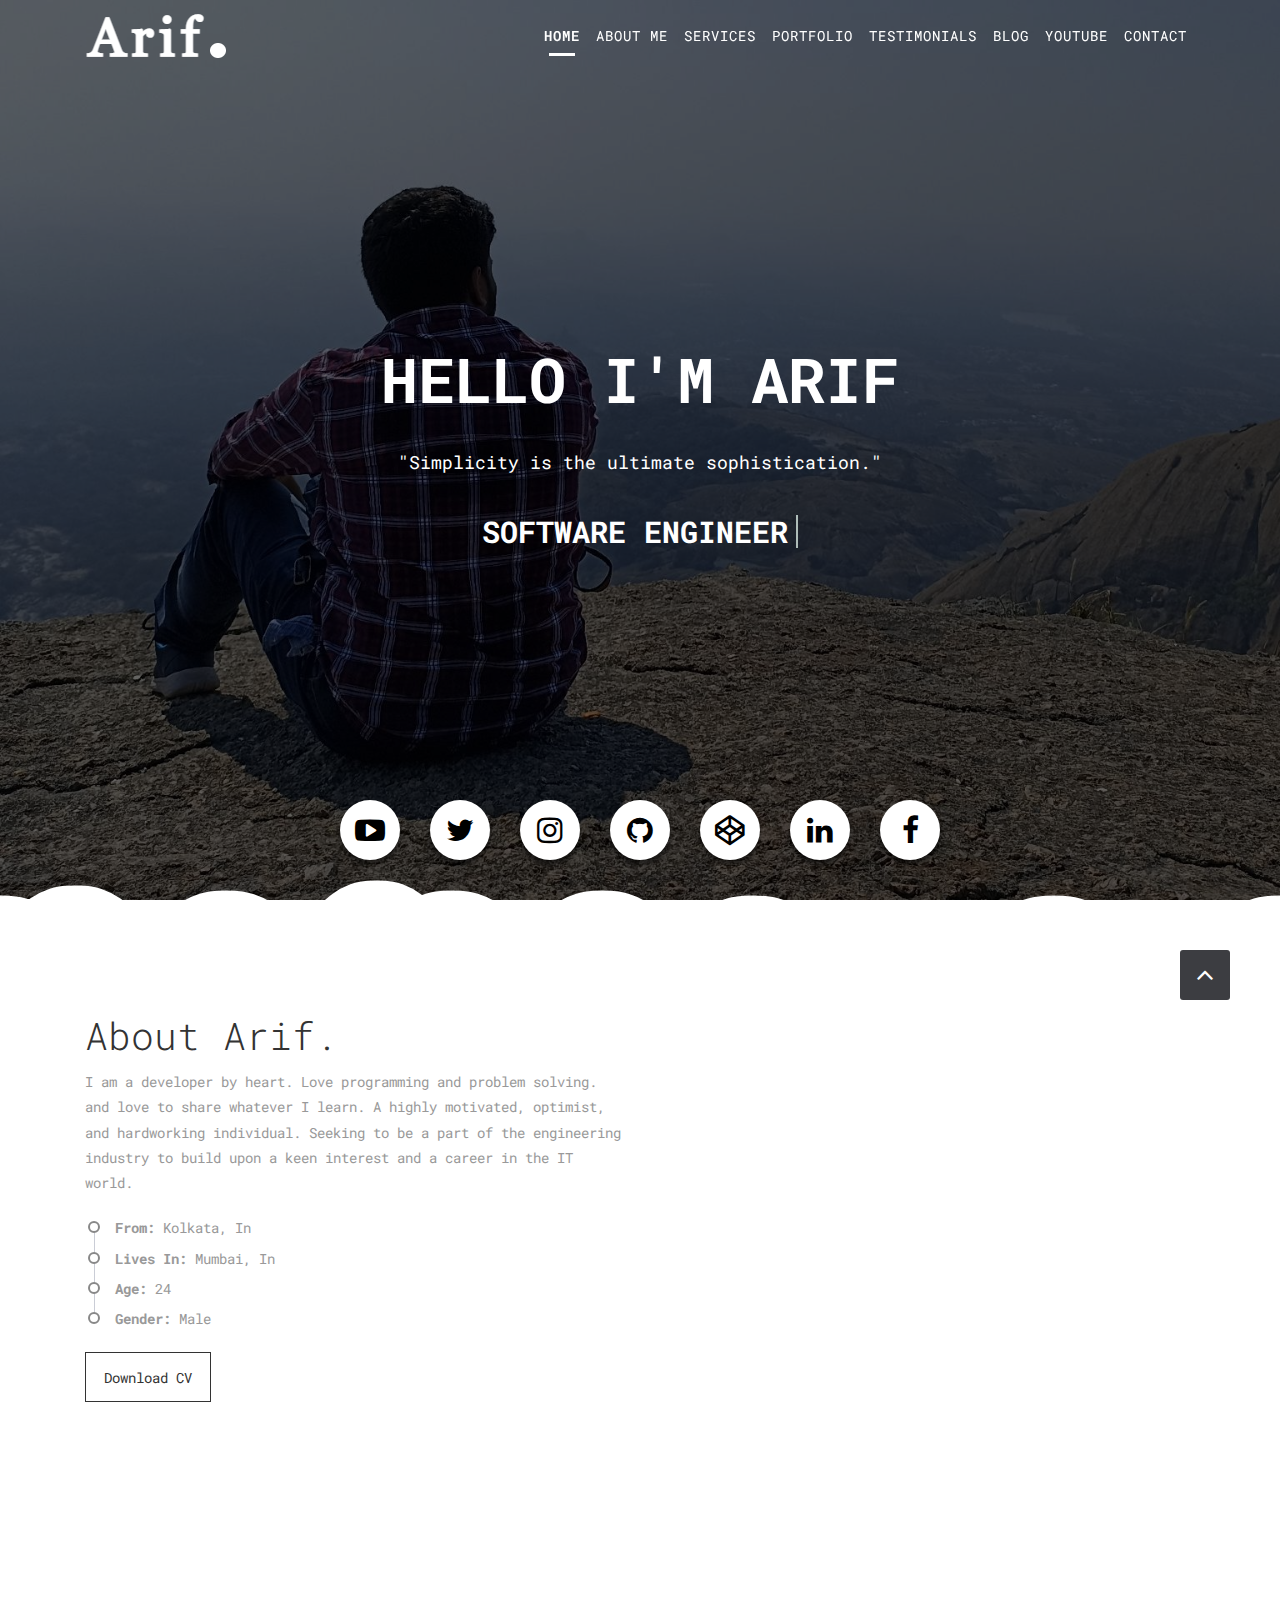
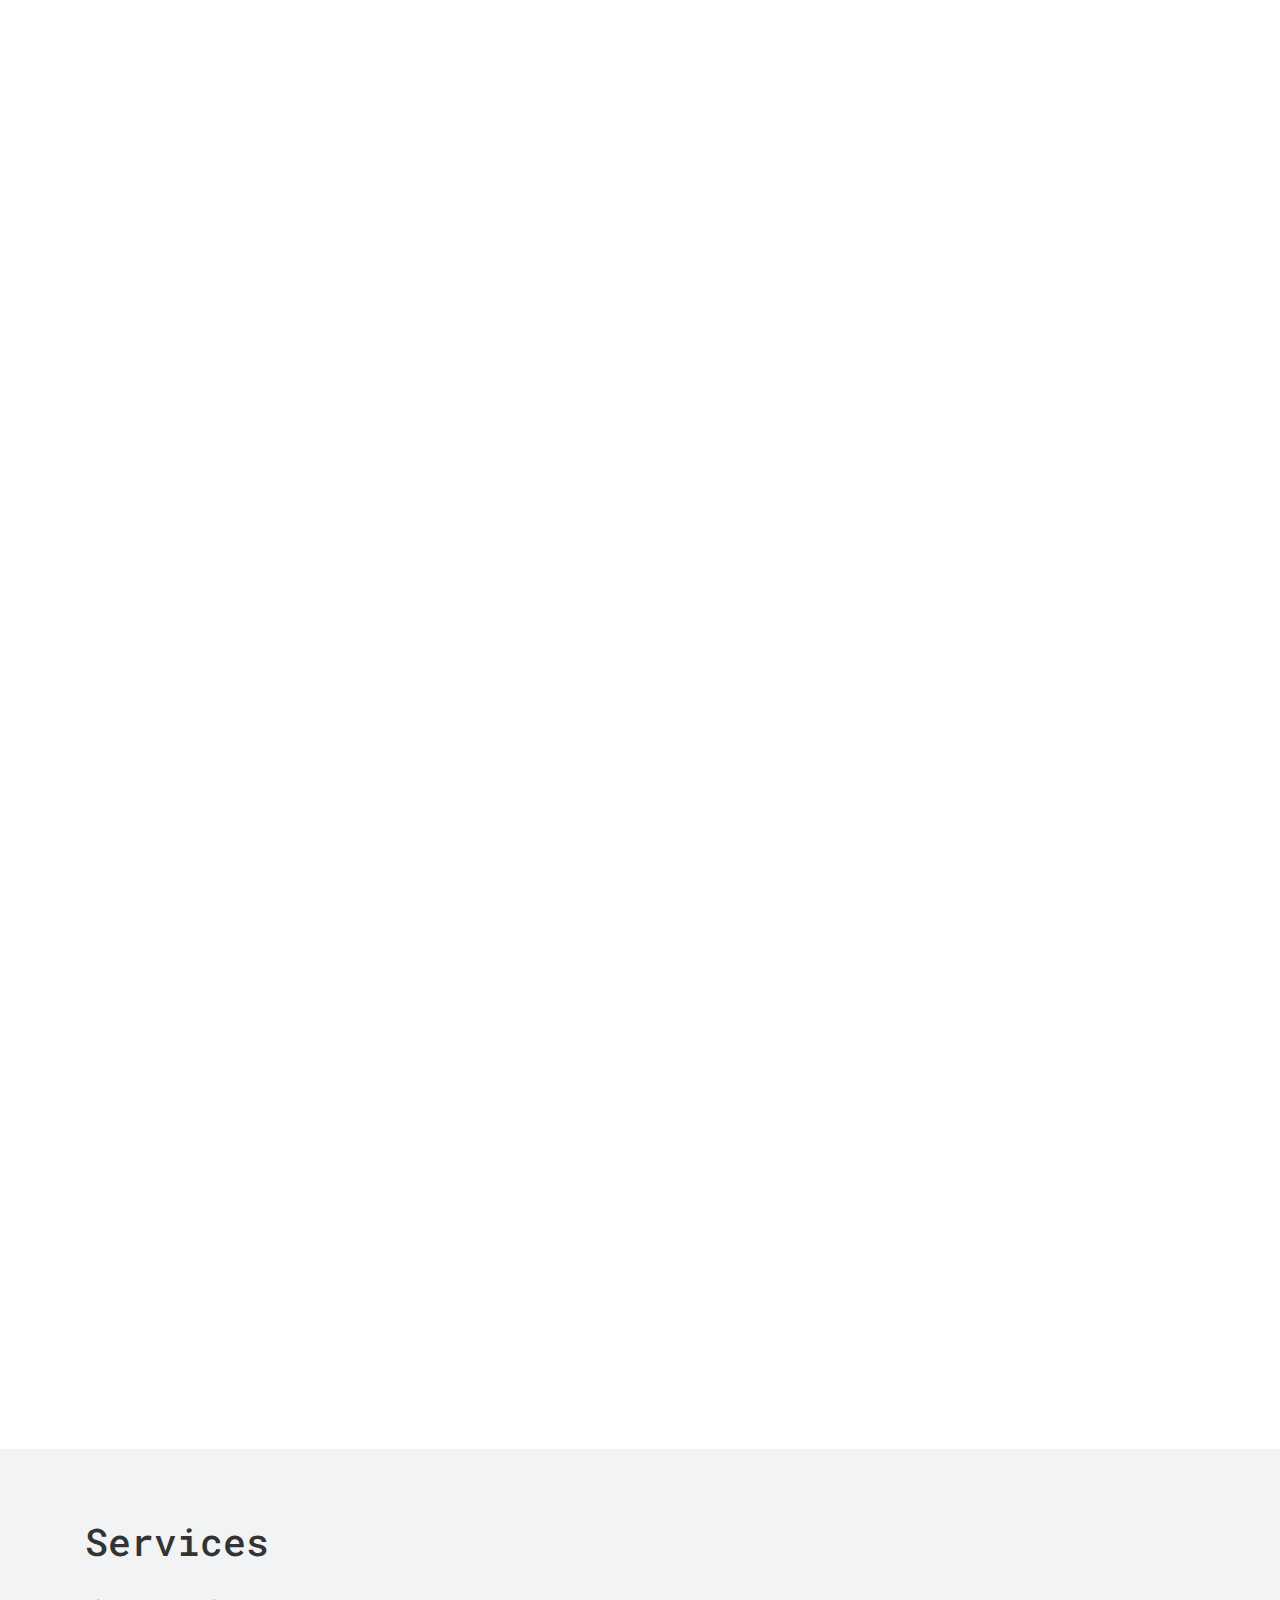
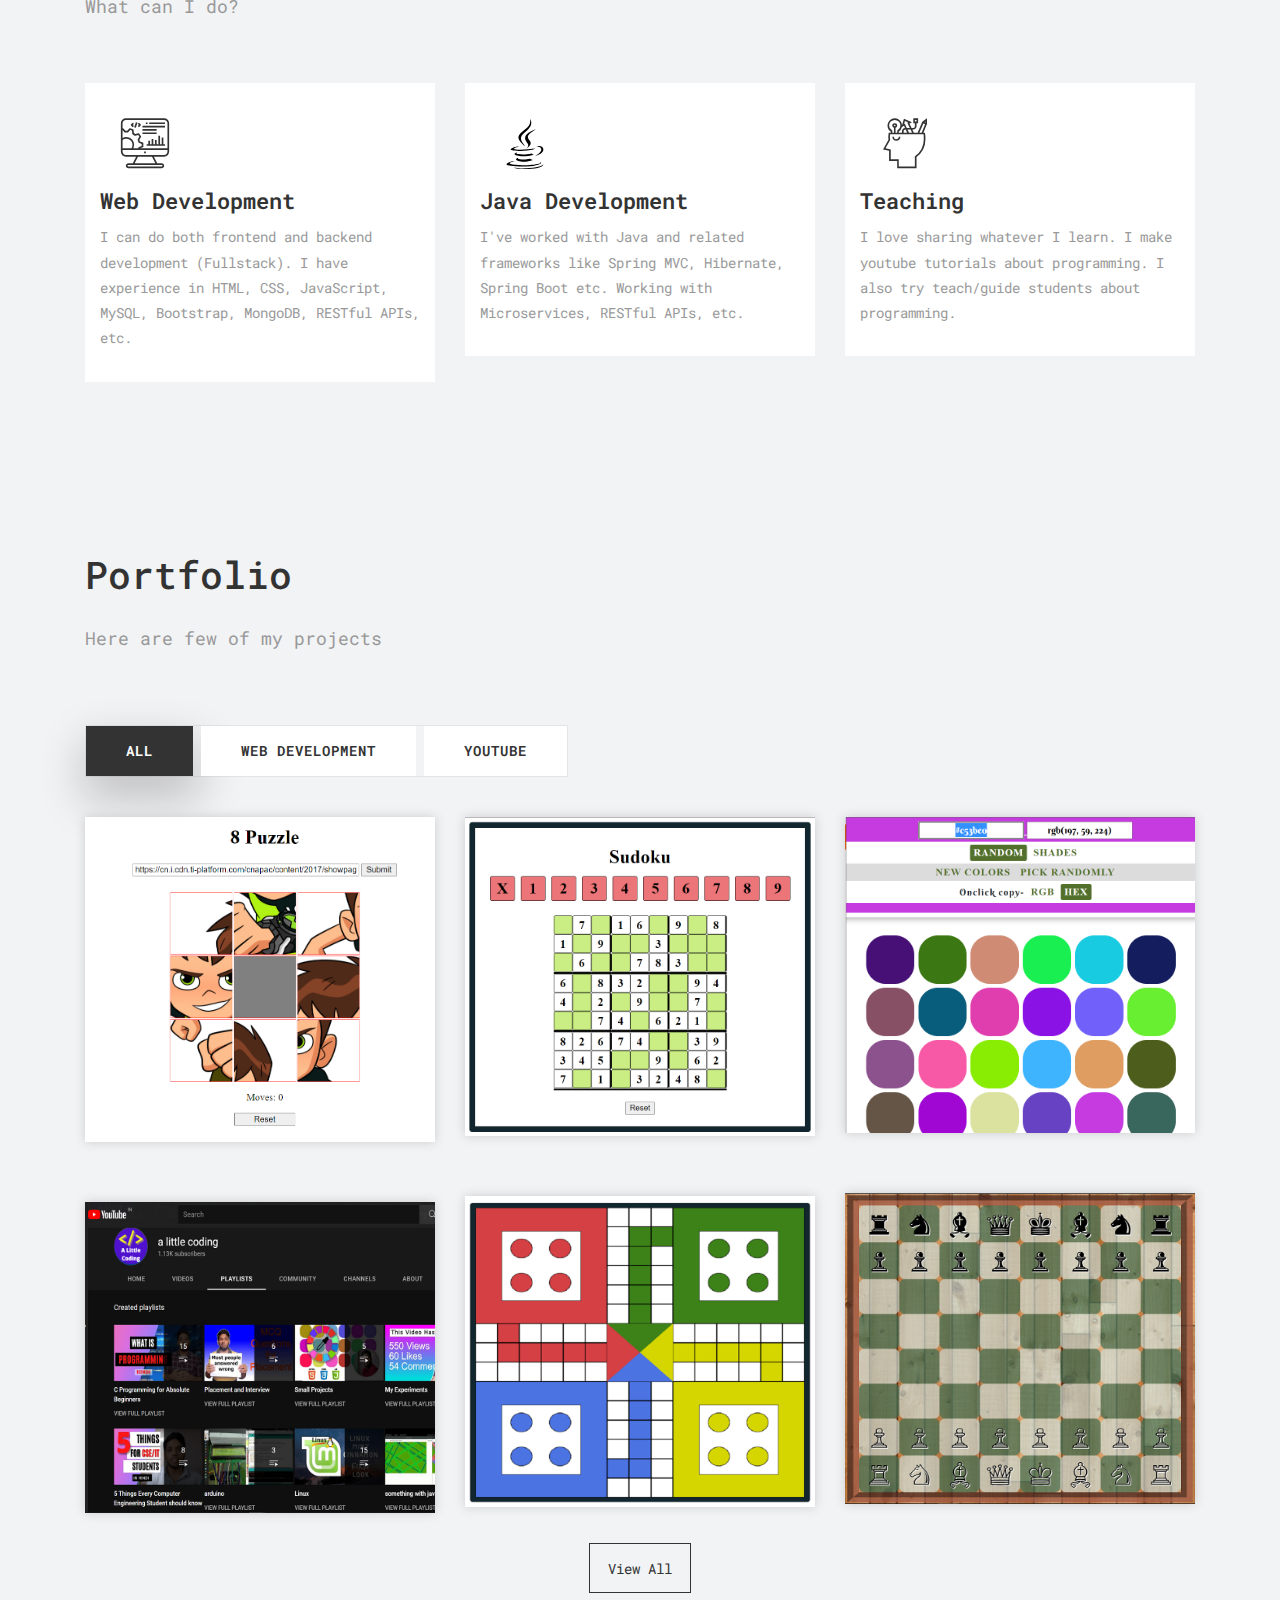
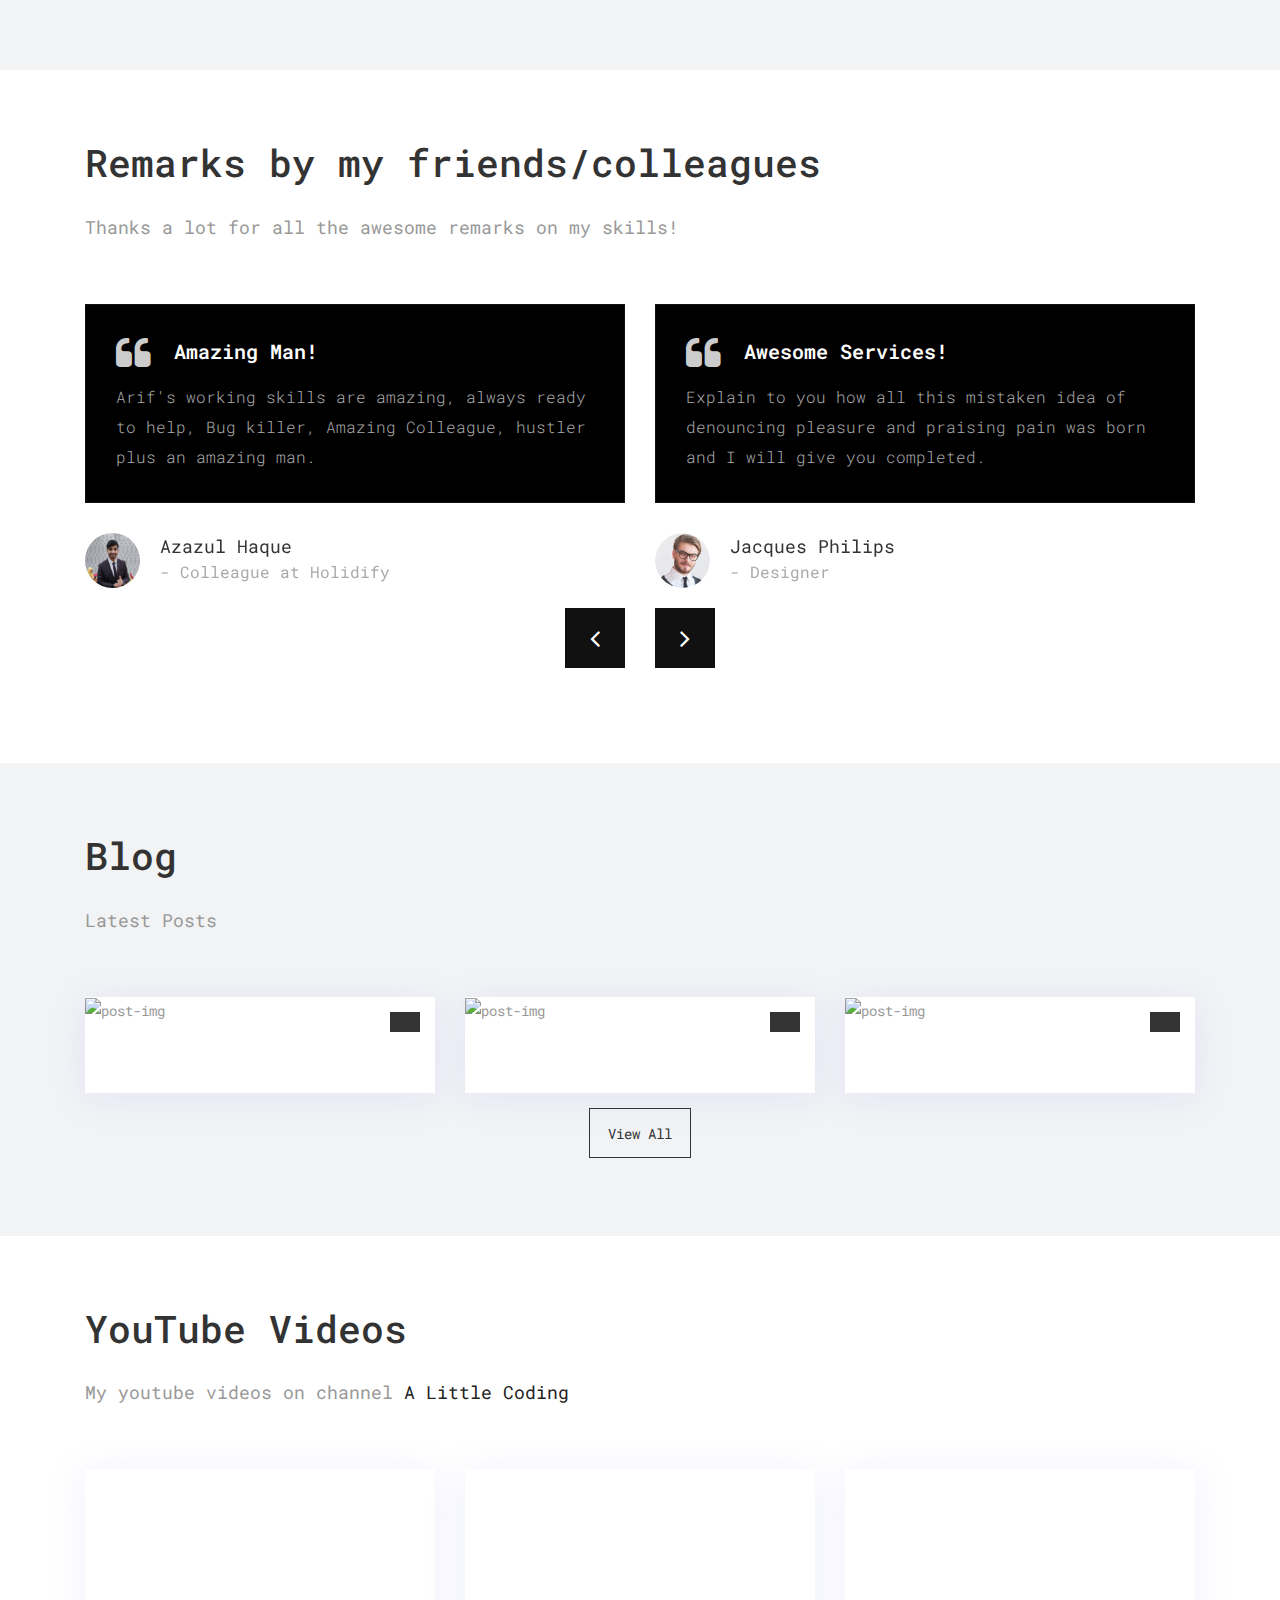
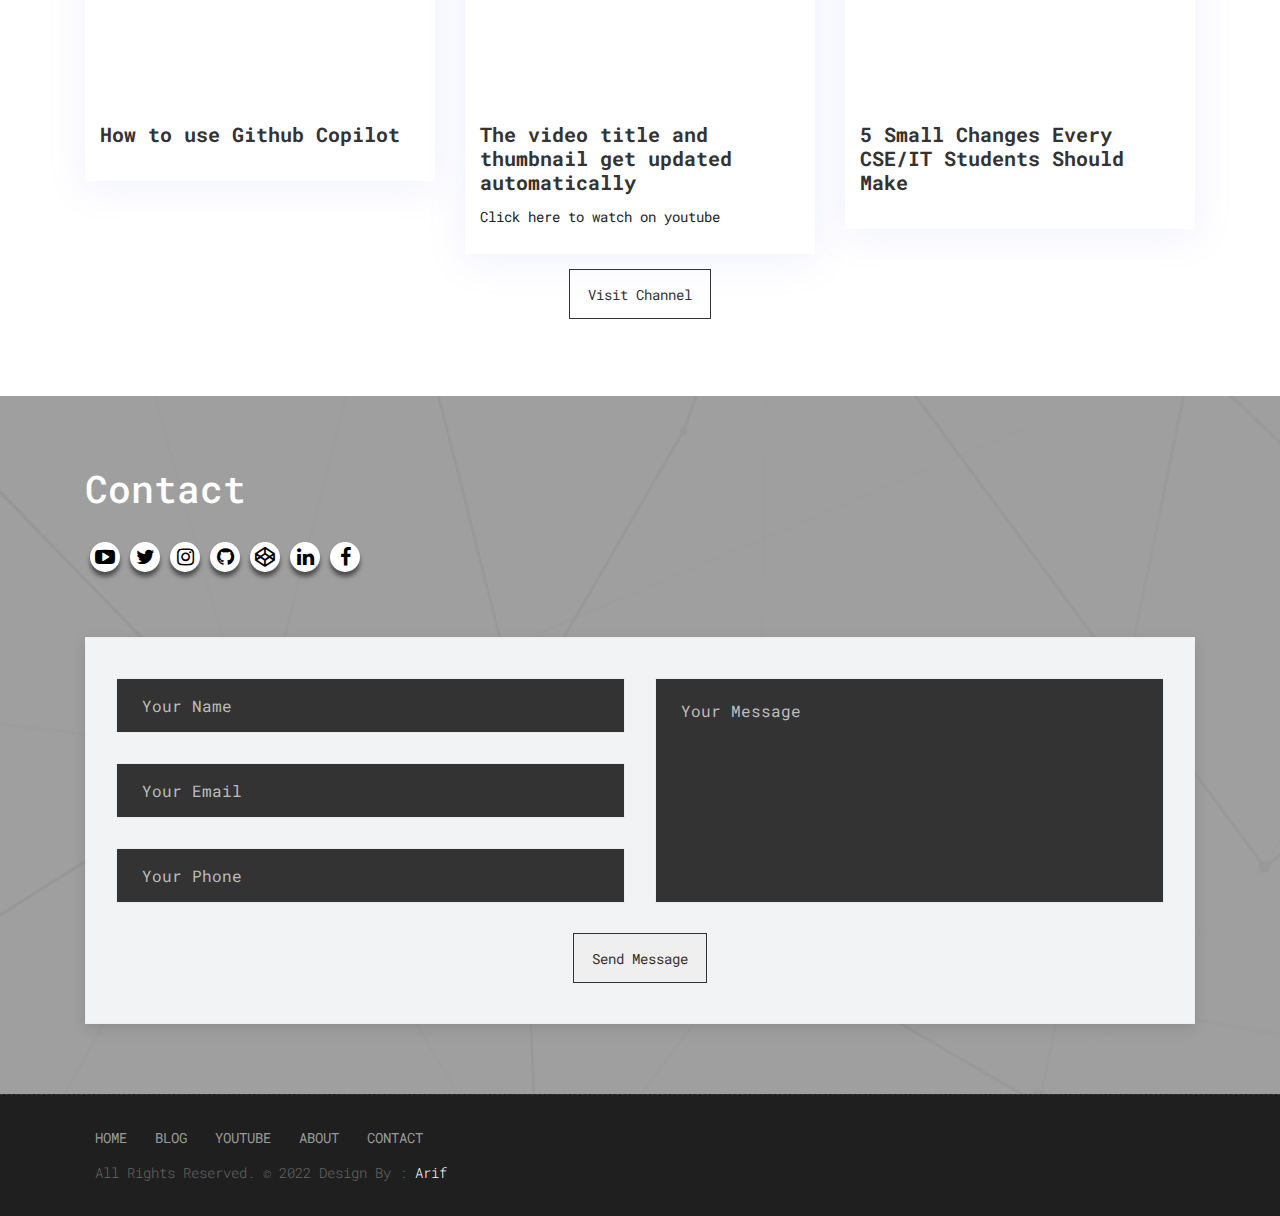
==== index.html @ 4422f4d3 "updated about me text" ====
<!DOCTYPE html>
<html lang="en">

    <!-- Basic -->
    <meta charset="utf-8">
    <meta http-equiv="X-UA-Compatible" content="IE=edge">   
   
    <!-- Mobile Metas -->
    <meta name="viewport" content="width=device-width, minimum-scale=1.0, maximum-scale=1.0, user-scalable=no">
 
     <!-- Site Metas -->
    <title>Arif Khan - Portfolio</title>  
    <meta name="keywords" content="arif_decrypted, alittlecoding, a little Coding, portfolio, alittlecoding portfolio">
    <meta name="description" content="I am Arif Khan, Software Engineer. I love programming and problem solving. This is my portfolio.">
    <meta name="author" content="Arif Khan">
    <meta name="title" content="Arif Khan - Portfolio | alittlecoding">
    <meta property="og:title" content="Arif Khan - Portfolio | alittlecoding">
    <meta property="og:type" content="website">
    <meta property="og:url" content="https://arif.alittlecoding.com/">
    <meta property="og:image" content="https://arif.alittlecoding.com/uploads/banner-01.jpg">
    <meta property="og:description" content="I am Arif Khan, Software Engineer. I love programming and problem solving. This is my portfolio.">

    <!-- Twitter -->
    <meta property="twitter:card" content="summary_large_image">
    <meta property="twitter:url" content="https://arif.alittlecoding.com/">
    <meta property="twitter:title" content="Arif Khan - Portfolio | alittlecoding">
    <meta property="twitter:description" content="I am Arif Khan, Software Engineer. I love programming and problem solving. This is my portfolio.">
    <meta property="twitter:image" content="https://arif.alittlecoding.com/uploads/banner-01.jpg">

    <!-- Site Icons -->
    <link rel="shortcut icon" href="images/favicon.ico" type="image/x-icon" />
    <link rel="apple-touch-icon" href="images/apple-touch-icon.png">

    <!-- Bootstrap CSS -->
    <link rel="stylesheet" href="css/bootstrap.min.css">
    <!-- Site CSS -->
    <link rel="stylesheet" href="style.css">
    <!-- Responsive CSS -->
    <link rel="stylesheet" href="css/responsive.css">
    <!-- Custom CSS -->
    <link rel="stylesheet" href="css/custom.css">
	<script src="js/modernizr.js"></script> <!-- Modernizr -->

    <!--[if lt IE 9]>
      <script src="https://oss.maxcdn.com/libs/html5shiv/3.7.0/html5shiv.js"></script>
      <script src="https://oss.maxcdn.com/libs/respond.js/1.4.2/respond.min.js"></script>
    <![endif]-->

</head>
<body id="page-top" class="politics_version">

    <!-- LOADER -->
    <div id="preloader">
        <div id="main-ld">
			<div id="loader"></div>  
		</div>
    </div><!-- end loader -->
    <!-- END LOADER -->
	
    <!-- Navigation -->
    <nav class="navbar navbar-expand-lg navbar-dark fixed-top" id="mainNav">
      <div class="container">
        <a class="navbar-brand js-scroll-trigger" href="#page-top">
			<img class="img-fluid" src="images/logo.png" alt="" />
		</a>
        <button class="navbar-toggler navbar-toggler-right" type="button" data-toggle="collapse" data-target="#navbarResponsive" aria-controls="navbarResponsive" aria-expanded="false" aria-label="Toggle navigation">
          Menu
          <i class="fa fa-bars"></i>
        </button>
        <div class="collapse navbar-collapse" id="navbarResponsive">
          <ul class="navbar-nav text-uppercase ml-auto">
            <li class="nav-item">
              <a class="nav-link js-scroll-trigger active" href="#home">Home</a>
            </li>
            <li class="nav-item">
              <a class="nav-link js-scroll-trigger" href="#about">About Me</a>
            </li>
            <li class="nav-item">
              <a class="nav-link js-scroll-trigger" href="#services">Services</a>
            </li>
            <li class="nav-item">
              <a class="nav-link js-scroll-trigger" href="#portfolio">Portfolio</a>
            </li>
            <li class="nav-item">
              <a class="nav-link js-scroll-trigger" href="#testimonials">Testimonials</a>
            </li>
			<li class="nav-item">
              <a class="nav-link js-scroll-trigger" href="#blog">Blog</a>
            </li>
            <li class="nav-item">
                <a class="nav-link js-scroll-trigger" href="#youtube">YouTube</a>
              </li>
			<li class="nav-item">
              <a class="nav-link js-scroll-trigger" href="#contact">Contact</a>
            </li>
          </ul>
        </div>
      </div>
    </nav>
	
	<section id="home" class="main-banner parallaxie" style="background: url('uploads/banner-01.jpg')">
		<div class="heading">
			<h1>hello i'm Arif</h1>
			<p>"Simplicity is the ultimate sophistication."</p>
			<h3 class="cd-headline clip is-full-width">
				<!-- <span>Lorem ipsum dolor sit amet </span> -->
				<span class="cd-words-wrapper">
					<b class="is-visible">Software Engineer</b>
					<b>Java Developer</b>
					<b>Web Developer</b>
				</span>
			</h3>
		</div>
	</section>

	<svg id="clouds" class="hidden-xs" xmlns="http://www.w3.org/2000/svg" version="1.1" width="100%" height="100" viewBox="0 0 85 100" preserveAspectRatio="none">
        <path d="M-5 100 Q 0 20 5 100 Z
            M0 100 Q 5 0 10 100
            M5 100 Q 10 30 15 100
            M10 100 Q 15 10 20 100
            M15 100 Q 20 30 25 100
            M20 100 Q 25 -10 30 100
            M25 100 Q 30 10 35 100
            M30 100 Q 35 30 40 100
            M35 100 Q 40 10 45 100
            M40 100 Q 45 50 50 100
            M45 100 Q 50 20 55 100
            M50 100 Q 55 40 60 100
            M55 100 Q 60 60 65 100
            M60 100 Q 65 50 70 100
            M65 100 Q 70 20 75 100
            M70 100 Q 75 45 80 100
            M75 100 Q 80 30 85 100
            M80 100 Q 85 20 90 100
            M85 100 Q 90 50 95 100
            M90 100 Q 95 25 100 100
            M95 100 Q 100 15 105 100 Z">
        </path>
    </svg>

    <div id="about" class="section wb">
        <div class="container">
            <div class="row">
                <div class="col-md-6">
                    <div class="message-box">                        
                        <h2>About Arif.</h2>
                        <p> I am a developer by heart. Love programming and problem solving. and love to share whatever I learn.
                            A highly motivated, optimist, and hardworking individual. 
                            Seeking to be a part of the engineering industry to build upon a keen interest and a career in the IT world.  </p>
                        <ul class="theme-list">
                            <li><b>From:</b> Kolkata, In</li>
                            <li><b>Lives In:</b> Mumbai, In</li>
                            <li><b>Age:</b> 24</li>
                            <li><b>Gender:</b> Male</li>
                        </ul>

                        <a href="cv/Arif-resume.pdf" class="sim-btn btn-hover-new" data-text="Download CV" download target="_blank"><span>Download CV</span></a>
                    </div><!-- end messagebox -->
                </div><!-- end col -->

                <div class="col-md-6">
                    <div class="right-box-pro wow fadeIn">
                        <img src="uploads/about_04.jpg" alt="" class="img-fluid img-rounded">
                    </div><!-- end media -->
                </div><!-- end col -->
            </div><!-- end row -->
        </div><!-- end container -->
    </div><!-- end section -->
    <div class="container py-5">
        <h1 class="fw-normal wow fadeIn" style="visibility: visible; animation-name: fadeIn;">My Skills</h1>
        <div class="row py-3">
            <div class="col-md-6">
                <div class="pr-lg-4">
                    <h4 class="wow fadeInUp" style="visibility: visible; animation-name: fadeInUp;">Coding skills</h4>
                    <div class="progress-wrapper wow fadeInUp" style="visibility: visible; animation-name: fadeInUp;">
                        <span class="caption">Java + Spring</span>
                        <div class="progress">
                            <div class="progress-bar" role="progressbar" style="width: 80%;" aria-valuenow="75"
                                aria-valuemin="0" aria-valuemax="100">80%</div>
                        </div>
                    </div>
                    <div class="progress-wrapper wow fadeInUp" style="visibility: visible; animation-name: fadeInUp;">
                        <span class="caption">JavaScript</span>
                        <div class="progress">
                            <div class="progress-bar" role="progressbar" style="width: 70%;" aria-valuenow="75"
                                aria-valuemin="0" aria-valuemax="100">70%</div>
                        </div>
                    </div>
                    <div class="progress-wrapper wow fadeInUp" style="visibility: visible; animation-name: fadeInUp;">
                        <span class="caption">Phyton</span>
                        <div class="progress">
                            <div class="progress-bar" role="progressbar" style="width: 75%;" aria-valuenow="75"
                                aria-valuemin="0" aria-valuemax="100">75%</div>
                        </div>
                    </div>
                    <div class="progress-wrapper wow fadeInUp" style="visibility: visible; animation-name: fadeInUp;">
                        <span class="caption">HTML + CSS</span>
                        <div class="progress">
                            <div class="progress-bar" role="progressbar" style="width: 90%;" aria-valuenow="75"
                                aria-valuemin="0" aria-valuemax="100">90%</div>
                        </div>
                    </div>
                    <div class="progress-wrapper wow fadeInUp" style="visibility: visible; animation-name: fadeInUp;">
                        <span class="caption">SQL</span>
                        <div class="progress">
                            <div class="progress-bar" role="progressbar" style="width: 65%;" aria-valuenow="75"
                                aria-valuemin="0" aria-valuemax="100">65%</div>
                        </div>
                    </div>
                </div>
            </div>
            <div class="col-md-6">
                <div class="pr-lg-4">
                    <h4 class="wow fadeInUp" style="visibility: visible; animation-name: fadeInUp;">Tools</h4>
                    <div class="progress-wrapper wow fadeInUp" style="visibility: visible; animation-name: fadeInUp;">
                        <span class="caption">Git</span>
                        <div class="progress">
                            <div class="progress-bar" role="progressbar" style="width: 85%;" aria-valuenow="75"
                                aria-valuemin="0" aria-valuemax="100">85%</div>
                        </div>
                    </div>
                    <div class="progress-wrapper wow fadeInUp" style="visibility: visible; animation-name: fadeInUp;">
                        <span class="caption">Postman</span>
                        <div class="progress">
                            <div class="progress-bar" role="progressbar" style="width: 80%;" aria-valuenow="75"
                                aria-valuemin="0" aria-valuemax="100">80%</div>
                        </div>
                    </div>
                    <div class="progress-wrapper wow fadeInUp" style="visibility: visible; animation-name: fadeInUp;">
                        <span class="caption">Docker</span>
                        <div class="progress">
                            <div class="progress-bar" role="progressbar" style="width: 50%;" aria-valuenow="75"
                                aria-valuemin="0" aria-valuemax="100">50%</div>
                        </div>
                    </div>
                </div>
            </div>
        </div>
    </div>
	<div class="container pb-5">
        <div class="row">
            <div class="col-md-6 wow fadeInRight" style="visibility: visible; animation-name: fadeInRight;">
                <h2 class="fw-normal">Experience</h2>
                <ul class="timeline mt-4 pr-md-5">
                    <li>
                        <div class="title">May 2021 - Current</div>
                        <div class="details">
                            <h5>Java Developer</h5>
                            <small class="fg-theme">Xebia (Pune, India) </small>
                            <p>
                                • Working as a Java micro-services Developer
                                <br>
                                • We are building an application from scratch for one of India’s largest banks
                            </p>
                        </div>
                    </li>
                    <li>
                        <div class="title">Oct 2019 – May 2021 </div>
                        <div class="details">
                            <h5>Software Engineer</h5>
                            <small class="fg-theme">Holidify (Bangalore, India)</small>
                            <p> • I was in the team that is responsible for developing Holidify.com and
                                our internal tools like content management system, lead management
                                system, etc <br>
                                • I led the effort to build features that deal with integrating partner APIs
                                and many more <br>
                                • Being a startup, we were continuously improving/developing features in
                                a high pace weekly sprint tracking environment</p>
                        </div>
                    </li>
                    <li>
                        <div class="title">June 2019 – Oct 2019</div>
                        <div class="details">
                            <h5>Analyst (A4)</h5>
                            <small class="fg-theme">Capgemini (Bangalore, India)</small>
                            <p>• Benched!<br>
                               • Used to prepare for job exams and interviews during this time</p>
                        </div>
                    </li>
                </ul>
            </div>
            <div class="col-md-6 wow fadeInRight" data-wow-delay="200ms"
                style="visibility: visible; animation-delay: 200ms; animation-name: fadeInRight;">
                <h2 class="fw-normal">Education</h2>
                <ul class="timeline mt-4 pr-md-5">
                    <li>
                        <div class="title">2015 – 2019</div>
                        <div class="details">
                            <h5>B.Tech in Information Technology</h5>
                            <small class="fg-theme">Narula Institute of Technology</small>
                            <p>CGPA 7.8/10</p>
                        </div>
                    </li>
                    <li>
                        <div class="title">2015</div>
                        <div class="details">
                            <h5>Higher Secondary (10 + 2)</h5>
                            <small class="fg-theme">S.N.K.A High School</small>
                            <p>• Science stream <br>
                               • 78%
                            </p>
                        </div>
                    </li>
                    <li>
                        <div class="title">2013</div>
                        <div class="details">
                            <h5>Secondary (10th standard)</h5>
                            <small class="fg-theme">S.N.K.A High School</small>
                            <p>• 76%</p>
                        </div>
                    </li>
                </ul>
            </div>
        </div>
    </div>
    <div id="services" class="section lb">
        <div class="container">
            <div class="section-title text-left">
                <h3>Services</h3>
                <p>What can I do?</p>
            </div><!-- end title -->

            <div class="row">
				<div class="col-md-4">
                    <div class="services-inner-box">
						<div class="ser-icon">
							<i class="flaticon-seo"></i>
						</div>
						<h2>Web Development</h2>
						<p>
                            I can do both frontend and backend development (Fullstack). 
                            I have experience in HTML, CSS, JavaScript, MySQL, Bootstrap, MongoDB, RESTful APIs, etc. 
                        </p>
					</div>
                </div><!-- end col -->
                
				<div class="col-md-4">
                    <div class="services-inner-box">
						<div class="ser-icon">
							<img src="fonts/java-logo.svg" alt="java logo" class="java-logo">
						</div>
						<h2>Java Development</h2>
						<p>
                            I've worked with Java and related frameworks like Spring MVC, Hibernate, Spring Boot etc.
                            Working with Microservices, RESTful APIs, etc.
                        </p>
					</div>
                </div><!-- end col -->
                <div class="col-md-4">
                    <div class="services-inner-box">
                        <div class="ser-icon">
                            <i class="flaticon-idea-1"></i>
                        </div>
                        <h2>Teaching</h2>
                        <p>I love sharing whatever I learn.
                            I make youtube tutorials about programming.
                            I also try teach/guide students about programming.
                        </p>
                    </div>
                </div><!-- end col -->
				<!-- <div class="col-md-4">
                    <div class="services-inner-box">
						<div class="ser-icon">
							<i class="flaticon-discuss-issue"></i>
						</div>
						<h2>Support</h2>
						<p>Lorem ipsum dolor sit amet, consectetur adipiscing elit, sed do eiusmod tempor incididunt ut labore et dolore magna aliqua.</p>
					</div>
                </div>
                <div class="col-md-4">
                    <div class="services-inner-box">
						<div class="ser-icon">
							<i class="flaticon-development"></i>
						</div>
						<h2>Responsive Design</h2>
						<p>Lorem ipsum dolor sit amet, consectetur adipiscing elit, sed do eiusmod tempor incididunt ut labore et dolore magna aliqua.</p>
					</div>
                </div>
				<div class="col-md-4">
                    <div class="services-inner-box">
						<div class="ser-icon">
							<i class="flaticon-idea"></i>
						</div>
						<h2>Web Idea</h2>
						<p>Lorem ipsum dolor sit amet, consectetur adipiscing elit, sed do eiusmod tempor incididunt ut labore et dolore magna aliqua.</p>
					</div>
                </div> -->
            </div><!-- end row -->
        </div><!-- end container -->
    </div><!-- end section -->
	
	<div id="portfolio" class="section lb">
		<div class="container">
			<div class="section-title text-left">
                <h3>Portfolio</h3>
                <p>Here are few of my projects</p>
            </div><!-- end title -->
			
			<div class="gallery-menu row">
				<div class="col-md-12">
					<div class="button-group filter-button-group text-left">
						<button class="active" data-filter="*">All</button>
						<button data-filter=".gal_a">Web Development</button>
						<button data-filter=".gal_b">Youtube</button>
						<!-- <button data-filter=".gal_c">Graphic Design</button> -->
					</div>
				</div>
			</div>
			
			<div class="gallery-list row">
				<div class="col-md-4 col-sm-6 gallery-grid gal_a">
					<div class="gallery-single fix">
						<img src="uploads/8-puzzle.png" class="img-fluid" alt="Image">
						<div class="img-overlay">
							<a href="uploads/8-puzzle.png" data-rel="prettyPhoto[gal]" class="hoverbutton global-radius"><i class="fa fa-picture-o"></i></a>
							<a href="https://project.alittlecoding.com/8-puzzle-game/src/index.html" class="hoverbutton global-radius" style="top:70%;" target="_blank"><i class="fa fa-eye"></i></a>
						</div>
					</div>
				</div>
				
				<div class="col-md-4 col-sm-6 gallery-grid gal_a">
					<div class="gallery-single fix">
						<img src="uploads/sudoku.png" class="img-fluid" alt="Image">
						<div class="img-overlay">
							<a href="uploads/sudoku.png" data-rel="prettyPhoto[gal]" class="hoverbutton global-radius"><i class="fa fa-picture-o"></i></a>
							<a href="https://project.alittlecoding.com/sudoku/index.html" class="hoverbutton global-radius" style="top:70%;" target="_blank"><i class="fa fa-eye"></i></a>
                        </div>
					</div>
				</div>
				
				<div class="col-md-4 col-sm-6 gallery-grid gal_a">
					<div class="gallery-single fix">
						<img src="uploads/color-picker.png" class="img-fluid" alt="Image">
						<div class="img-overlay">
							<a href="uploads/color-picker.png" data-rel="prettyPhoto[gal]" class="hoverbutton global-radius"><i class="fa fa-picture-o"></i></a>
							<a href="https://project.alittlecoding.com/color-picker/colorPicker.html" class="hoverbutton global-radius" style="top:70%;" target="_blank"><i class="fa fa-eye"></i></a>
						</div>
					</div>
				</div>
				
				<div class="col-md-4 col-sm-6 gallery-grid gal_a">
					<div class="gallery-single fix">
						<img src="uploads/chess.png" class="img-fluid" alt="Image">
						<div class="img-overlay">
							<a href="uploads/chess.png" data-rel="prettyPhoto[gal]" class="hoverbutton global-radius"><i class="fa fa-picture-o"></i></a>
							<a href="https://project.alittlecoding.com/chessBoard/index.html" class="hoverbutton global-radius" style="top:70%;" target="_blank"><i class="fa fa-eye"></i></a>
						</div>
					</div>
				</div>
				
				<div class="col-md-4 col-sm-6 gallery-grid gal_a">
					<div class="gallery-single fix">
						<img src="uploads/ludo.png" class="img-fluid" alt="Image">
						<div class="img-overlay">
							<a href="uploads/ludo.png" data-rel="prettyPhoto[gal]" class="hoverbutton global-radius"><i class="fa fa-picture-o"></i></a>
							<a href="https://codepen.io/google987/full/bGrwNMV" class="hoverbutton global-radius" style="top:70%;" target="_blank"><i class="fa fa-eye"></i></a>
						</div>
					</div>
				</div>
				
				<div class="col-md-4 col-sm-6 gallery-grid gal_b">
					<div class="gallery-single fix">
						<img src="uploads/youtube.png" class="img-fluid" alt="Image">
						<div class="img-overlay">
							<a href="uploads/youtube.png" data-rel="prettyPhoto[gal]" class="hoverbutton global-radius"><i class="fa fa-picture-o"></i></a>
							<a href="https://www.youtube.com/alittlecoding" class="hoverbutton global-radius" style="top:70%;" target="_blank"><i class="fa fa-eye"></i></a>
						</div>
					</div>
				</div>
			</div>
            <div style="text-align:center">
                <a href="https://project.alittlecoding.com/" class="sim-btn btn-hover-new" data-text="View All" target="_blank"><span>View All</span></a>
            </div>
			</div>
		</div>
	</div>
	
	 <div id="testimonials" class="section wb">
        <div class="container">
            <div class="section-title text-left">
                <h3>Remarks by my friends/colleagues</h3>
                <p>Thanks a lot for all the awesome remarks on my skills! </p>
            </div><!-- end title -->

            <div class="row">
                <div class="col-md-12 col-sm-12">
                    <div class="testi-carousel owl-carousel owl-theme">
                        <div class="testimonial clearfix">
                            <div class="desc">
                                <h3><i class="fa fa-quote-left"></i> Amazing Man!</h3>
                                <p class="lead">Arif's working skills are amazing, always ready to help, Bug killer, Amazing Colleague, hustler plus an amazing man.</p>
                            </div>
                            <div class="testi-meta">
                                <a href="https://www.linkedin.com/in/azazul-haque-5b29a8137/" target="blank">
                                    <img src="uploads/azaz.png" alt="" class="img-fluid alignleft">
                                    <h4>Azazul Haque <small>- Colleague at Holidify</small></h4>
                                </a>
                            </div>
                            <!-- end testi-meta -->
                        </div>
                        <!-- end testimonial -->

                        <div class="testimonial clearfix">
                            <div class="desc">
                                <h3><i class="fa fa-quote-left"></i> Awesome Services!</h3>
                                <p class="lead">Explain to you how all this mistaken idea of denouncing pleasure and praising pain was born and I will give you completed.</p>
                            </div>
                            <div class="testi-meta">
                                <img src="uploads/testi_02.png" alt="" class="img-fluid alignleft">
                                <h4>Jacques Philips <small>- Designer</small></h4>
                            </div>
                            <!-- end testi-meta -->
                        </div>
                        <!-- end testimonial -->

                        <div class="testimonial clearfix">
                            <div class="desc">
                                <h3><i class="fa fa-quote-left"></i> Great & Talented Team!</h3>
                                <p class="lead">The master-builder of human happines no one rejects, dislikes avoids pleasure itself, because it is very pursue pleasure. </p>
                            </div>
                            <div class="testi-meta">
                                <img src="uploads/testi_03.png" alt="" class="img-fluid alignleft">
                                <h4>Venanda Mercy <small>- Newyork City</small></h4>
                            </div>
                            <!-- end testi-meta -->
                        </div>
                        <!-- end testimonial -->
                        <div class="testimonial clearfix">
                            <div class="desc">
                                <h3><i class="fa fa-quote-left"></i> Wonderful Support!</h3>
                                <p class="lead">They have got my project on time with the competition with a sed highly skilled, and experienced & professional team.</p>
                            </div>
                            <div class="testi-meta">
                                <img src="uploads/testi_02.png" alt="" class="img-fluid alignleft">
                                <h4>James Fernando <small>- Manager of Racer</small></h4>
                            </div>
                            <!-- end testi-meta -->
                        </div>
                        <!-- end testimonial -->

                        <div class="testimonial clearfix">
                            <div class="desc">
                                <h3><i class="fa fa-quote-left"></i> Awesome Services!</h3>
                                <p class="lead">Explain to you how all this mistaken idea of denouncing pleasure and praising pain was born and I will give you completed.</p>
                            </div>
                            <div class="testi-meta">
                                <img src="uploads/testi_02.png" alt="" class="img-fluid alignleft">
                                <h4>Jacques Philips <small>- Designer</small></h4>
                            </div>
                            <!-- end testi-meta -->
                        </div>
                        <!-- end testimonial -->

                        <div class="testimonial clearfix">
                            <div class="desc">
                                <h3><i class="fa fa-quote-left"></i> Great & Talented Team!</h3>
                                <p class="lead">The master-builder of human happines no one rejects, dislikes avoids pleasure itself, because it is very pursue pleasure. </p>
                            </div>
                            <div class="testi-meta">
                                <img src="uploads/testi_03.png" alt="" class="img-fluid alignleft">
                                <h4>Venanda Mercy <small>- Newyork City</small></h4>
                            </div>
                            <!-- end testi-meta -->
                        </div><!-- end testimonial -->
                    </div><!-- end carousel -->
                </div><!-- end col -->
            </div><!-- end row -->
        </div><!-- end container -->
    </div><!-- end section -->
	
	<div id="blog" class="section lb">
		<div class="container">
			<div class="section-title text-left">
                <h3>Blog</h3>
                <p>Latest Posts</p>
            </div>
			<!-- blogs get updated through js (api) -->
			<div class="row">
				<div class="col-md-4 col-sm-6 col-lg-4">
					<div class="post-box">
						<div class="post-thumb">
							<img src="" class="img-fluid" alt="post-img" />
							<div class="date">
							</div>
						</div>
						<div class="post-info">
							<h4></h4>
							<ul></ul>
							<p></p>
						</div>
					</div>
				</div>
				<div class="col-md-4 col-sm-6 col-lg-4">
					<div class="post-box">
						<div class="post-thumb">
							<img src="" class="img-fluid" alt="post-img" />
							<div class="date">
							</div>
						</div>
						<div class="post-info">
							<h4></h4>
							<ul></ul>
							<p></p>
						</div>
					</div>
				</div>
				<div class="col-md-4 col-sm-6 col-lg-4">
					<div class="post-box">
						<div class="post-thumb">
							<img src="" class="img-fluid" alt="post-img" />
							<div class="date">
							</div>
						</div>
						<div class="post-info">
							<h4></h4>
							<ul></ul>
							<p></p>
						</div>
					</div>
				</div>
			</div>
			<div style="text-align:center; padding-top: 15px">
                <a href="https://alittlecoding.com/" class="sim-btn btn-hover-new" data-text="View All" target="_blank"><span>View All</span></a>
            </div>
		</div>
	</div>

    <div id="youtube" class="section wb">
		<div class="container">
			<div class="section-title text-left">
                <h3>YouTube Videos</h3>
                <p>My youtube videos on channel <a href="http://www.youtube.com/alittlecoding" target="_blank">A Little Coding</a></p>
            </div><!-- end title -->
			
			<div class="row">
				<div class="col-md-4 col-sm-6 col-lg-4">
					<div class="post-box">
						<div class="video-thumb">
                            <iframe id="video1" src="" title="YouTube video player" frameborder="0" allow="accelerometer; autoplay; clipboard-write; encrypted-media; gyroscope; picture-in-picture" allowfullscreen style="width: 100%; height: 220px;"></iframe>
						</div>
						<div class="post-info">
							<h4>How to use Github Copilot</h4>
						</div>
					</div>
				</div>
				<div class="col-md-4 col-sm-6 col-lg-4">
                    <div class="post-box">
						<div class="video-thumb">
                            <iframe id="video2" src="" title="YouTube video player" frameborder="0" allow="accelerometer; autoplay; clipboard-write; encrypted-media; gyroscope; picture-in-picture" allowfullscreen style="width: 100%; height: 220px;"></iframe>
						</div>
						<div class="post-info">
							<h4>The video title and thumbnail get updated automatically</h4>
                            <a href="https://www.youtube.com/embed/7frtQFIytY4" target="_blank">Click here to watch on youtube</a>
						</div>
					</div>
				</div>
				<div class="col-md-4 col-sm-6 col-lg-4">
                    <div class="post-box">
						<div class="video-thumb">
                            <iframe id="video3" src="" title="YouTube video player" frameborder="0" allow="accelerometer; autoplay; clipboard-write; encrypted-media; gyroscope; picture-in-picture" allowfullscreen style="width: 100%; height: 220px;"></iframe>
						</div>
						<div class="post-info">
							<h4>5 Small Changes Every CSE/IT Students Should Make</h4>
						</div>
					</div>
				</div>
			</div>
			<div style="text-align:center; padding-top: 15px">
                <a href="https://youtube.com/alittlecoding/" class="sim-btn btn-hover-new" data-text="Visit Channel" target="_blank"><span>Visit Channel</span></a>
            </div>
		</div>
	</div>

    <div id="contact" class="section db">
        <div class="container">
            <div class="section-title text-left">
                <h3>Contact</h3>
                <p></p>
                <div class="social-menu social-menu-2">
                    <ul>
                        <li><a href="https://www.youtube.com/alittlecoding/" target="blank"><i class="fa fa-youtube-play" aria-hidden="true"></i></a>
                        </li>
                        <li><a href="https://www.twitter.com/arif_decrypted/" target="blank"><i class="fa fa-twitter" aria-hidden="true"></i></a></li>
                        <li><a href="https://www.instagram.com/arif_decrypted/" target="blank"><i class="fa fa-instagram" aria-hidden="true"></i></a>
                        </li>
                        <li><a href="https://github.com/Google987/" target="blank"><i class="fa fa-github" aria-hidden="true"></i></a></li>
                        <li><a href="https://www.codepen.io/google987/" target="blank"><i class="fa fa-codepen" aria-hidden="true"></i></a></li>
                        <li><a href="https://www.linkedin.com/in/arif-khan-7410/" target="blank"><i class="fa fa-linkedin" aria-hidden="true"></i></a></li>
                        <li><a href="https://www.facebook.com/alittlecoding/" target="blank"><i class="fa fa-facebook" aria-hidden="true"></i></a>
                        </li>
                    </ul>
                </div>
            </div><!-- end title -->

            <div class="row">
                <div class="col-md-12">
                    <div class="contact_form">
                        <div id="message"></div>
                        <form id="contactForm" name="sentMessage" novalidate="novalidate">
							<div class="row">
								<div class="col-md-6">
									<div class="form-group">
										<input class="form-control" id="name" type="text" placeholder="Your Name" required="required" data-validation-required-message="Please enter your name.">
										<p class="help-block text-danger"></p>
									</div>
									<div class="form-group">
										<input class="form-control" id="email" type="email" placeholder="Your Email" required="required" data-validation-required-message="Please enter your email address.">
										<p class="help-block text-danger"></p>
									</div>
									<div class="form-group">
										<input class="form-control" id="phone" type="tel" placeholder="Your Phone" required="required" data-validation-required-message="Please enter your phone number.">
										<p class="help-block text-danger"></p>
									</div>
								</div>
								<div class="col-md-6">
									<div class="form-group">
										<textarea class="form-control" id="message" placeholder="Your Message" required="required" data-validation-required-message="Please enter a message."></textarea>
										<p class="help-block text-danger"></p>
									</div>
								</div>
								<div class="clearfix"></div>
								<div class="col-lg-12 text-center">
									<div id="success"></div>
									<button id="sendMessageButton" class="sim-btn btn-hover-new" data-text="Send Message" type="submit">Send Message</button>
								</div>
							</div>
						</form>
                    </div>
                </div><!-- end col -->
            </div><!-- end row -->
        </div><!-- end container -->
    </div><!-- end section -->

    <div class="copyrights">
        <div class="container">
            <div class="footer-distributed">
                <div class="footer-left">
                    <p class="footer-links">
                        <a href="#">Home</a>
                        <a href="#blog">Blog</a>
                        <a href="#youtube">YouTube</a>
                        <a href="#about">About</a>
                        <!-- <a href="#">Faq</a> -->
                        <a href="#contact">Contact</a>
                    </p>
                    <p class="footer-company-name">All Rights Reserved. &copy; 2022 Design By : <a href="https://twitter.com/arif_decrypted" target="_blank">Arif</a> </p>
					<!-- <a href="https://html.design/">html design</a></p> -->
                </div>
            </div>
        </div><!-- end container -->
    </div><!-- end copyrights -->

    <a href="#" id="scroll-to-top" class="dmtop global-radius"><i class="fa fa-angle-up"></i></a>
    <div class="social-menu">
        <ul>
            <li><a href="https://www.youtube.com/alittlecoding/" target="blank"><i class="fa fa-youtube-play" aria-hidden="true"></i></a>
            </li>
            <li><a href="https://www.twitter.com/arif_decrypted/" target="blank"><i class="fa fa-twitter" aria-hidden="true"></i></a></li>
            <li><a href="https://www.instagram.com/arif_decrypted/" target="blank"><i class="fa fa-instagram" aria-hidden="true"></i></a>
            </li>
            <li><a href="https://github.com/Google987/" target="blank"><i class="fa fa-github" aria-hidden="true"></i></a></li>
            <li><a href="https://www.codepen.io/google987/" target="blank"><i class="fa fa-codepen" aria-hidden="true"></i></a></li>
            <li><a href="https://www.linkedin.com/in/arif-khan-7410/" target="blank"><i class="fa fa-linkedin" aria-hidden="true"></i></a></li>
            <li><a href="https://www.facebook.com/alittlecoding/" target="blank"><i class="fa fa-facebook" aria-hidden="true"></i></a>
            </li>
        </ul>
    </div>

    <!-- ALL JS FILES -->
    <script src="js/all.js"></script>
	<!-- Camera Slider -->
	<!-- <script src="js/jquery.mobile.customized.min.js"></script> -->
	<script src="js/jquery.easing.1.3.js"></script> 
	<script src="js/parallaxie.js"></script>
	<script src="js/headline.js"></script>
	<!-- Contact form JavaScript -->
    <script src="js/jqBootstrapValidation.js"></script>
    <script src="js/contact_me.js"></script>
    <!-- ALL PLUGINS -->
    <script src="js/custom.js"></script>
    <script src="js/jquery.vide.js"></script>
    <script src="js/hashnode.js"></script>

</body>
</html>
---- style.css ----
/*------------------------------------------------------------------
    Version: 1.0
-------------------------------------------------------------------*/

/*------------------------------------------------------------------
    IMPORT FONTS
-------------------------------------------------------------------*/

@import url('https://fonts.googleapis.com/css?family=Roboto+Mono:300,400,500,700');

/*------------------------------------------------------------------
    IMPORT FILES
-------------------------------------------------------------------*/

@import url(css/animate.css);
@import url(css/camera.css);
@import url(css/flaticon.css);
@import url(css/prettyPhoto.css);
@import url(css/owl.carousel.css);
@import url(css/font-awesome.min.css);

/*------------------------------------------------------------------
    SKELETON
-------------------------------------------------------------------*/

body {
    color: #999999;
    font-size: 14px;
    font-family: 'Roboto Mono', monospace;
    line-height: 1.80857;
}

html, body{
	height: 100%;
}

body.demos .section {
    background: url(images/bg.png) repeat top center #f2f3f5;
}

body.demos .section-title img {
    max-width: 280px;
    display: block;
    margin: 10px auto;
}

body.demos .service-widget h3 {
    border-bottom: 1px solid #ededed;
    font-size: 18px;
    padding: 20px 0;
    background-color: #ffffff;
}

body.demos .service-widget {
    margin: 0 0 30px;
    padding: 30px;
    background-color: #fff
}

body.demos .container-fluid {
    max-width: 1080px
}

a {
    color: #1f1f1f;
    text-decoration: none !important;
    outline: none !important;
    -webkit-transition: all .3s ease-in-out;
    -moz-transition: all .3s ease-in-out;
    -ms-transition: all .3s ease-in-out;
    -o-transition: all .3s ease-in-out;
    transition: all .3s ease-in-out;
}

h1,
h2,
h3,
h4,
h5,
h6 {
    letter-spacing: 0;
    font-weight: normal;
    position: relative;
    padding: 0 0 10px 0;
    font-weight: normal;
    line-height: 120% !important;
    color: #333333;
    margin: 0
}

h1 {
    font-size: 24px
}

h2 {
    font-size: 22px
}

h3 {
    font-size: 18px
}

h4 {
    font-size: 16px
}

h5 {
    font-size: 14px
}

h6 {
    font-size: 13px
}

h1 a,
h2 a,
h3 a,
h4 a,
h5 a,
h6 a {
    color: #212121;
    text-decoration: none!important;
    opacity: 1
}

h1 a:hover,
h2 a:hover,
h3 a:hover,
h4 a:hover,
h5 a:hover,
h6 a:hover {
    opacity: .8
}

a {
    color: #222222;
    text-decoration: none;
    outline: none;
}

a,
.btn {
    text-decoration: none !important;
    outline: none !important;
    -webkit-transition: all .3s ease-in-out;
    -moz-transition: all .3s ease-in-out;
    -ms-transition: all .3s ease-in-out;
    -o-transition: all .3s ease-in-out;
    transition: all .3s ease-in-out;
}

.btn-custom {
    margin-top: 20px;
    background-color: transparent !important;
    border: 2px solid #ddd;
    padding: 12px 40px;
    font-size: 16px;
}

.lead {
    font-size: 18px;
    line-height: 30px;
    color: #767676;
    margin: 0;
    padding: 0;
}

blockquote {
    margin: 20px 0 20px;
    padding: 30px;
}

ul, li, ol{
	margin: 0px;
	list-style: none;
	padding: 0px;
}


/*------------------------------------------------------------------
    WP CORE
-------------------------------------------------------------------*/

.first {
    clear: both
}

.last {
    margin-right: 0
}

.alignnone {
    margin: 5px 20px 20px 0;
}

.aligncenter,
div.aligncenter {
    display: block;
    margin: 5px auto 5px auto;
}

.alignright {
    float: right;
    margin: 10px 0 20px 20px;
}

.alignleft {
    float: left;
    margin: 10px 20px 20px 0;
}

a img.alignright {
    float: right;
    margin: 10px 0 20px 20px;
}

a img.alignnone {
    margin: 10px 20px 20px 0;
}

a img.alignleft {
    float: left;
    margin: 10px 20px 20px 0;
}

a img.aligncenter {
    display: block;
    margin-left: auto;
    margin-right: auto
}

.wp-caption {
    background: #fff;
    border: 1px solid #f0f0f0;
    max-width: 96%;
    /* Image does not overflow the content area */
    padding: 5px 3px 10px;
    text-align: center;
}

.wp-caption.alignnone {
    margin: 5px 20px 20px 0;
}

.wp-caption.alignleft {
    margin: 5px 20px 20px 0;
}

.wp-caption.alignright {
    margin: 5px 0 20px 20px;
}

.wp-caption img {
    border: 0 none;
    height: auto;
    margin: 0;
    max-width: 98.5%;
    padding: 0;
    width: auto;
}

.wp-caption p.wp-caption-text {
    font-size: 11px;
    line-height: 17px;
    margin: 0;
    padding: 0 4px 5px;
}


/* Text meant only for screen readers. */

.screen-reader-text {
    clip: rect(1px, 1px, 1px, 1px);
    position: absolute !important;
    height: 1px;
    width: 1px;
    overflow: hidden;
}

.screen-reader-text:focus {
    background-color: #f1f1f1;
    border-radius: 3px;
    box-shadow: 0 0 2px 2px rgba(0, 0, 0, 0.6);
    clip: auto !important;
    color: #21759b;
    display: block;
    font-size: 14px;
    font-size: 0.875rem;
    font-weight: bold;
    height: auto;
    left: 5px;
    line-height: normal;
    padding: 15px 23px 14px;
    text-decoration: none;
    top: 5px;
    width: auto;
    z-index: 100000;
    /* Above WP toolbar. */
}


/*------------------------------------------------------------------
    HEADER
-------------------------------------------------------------------*/

.navbar-dark{
	
}

.navbar-dark .navbar-nav .nav-link{
	color: #ffffff;
	letter-spacing: 1px;
	font-size: 14px;
	position: relative;
}
.navbar-dark .navbar-nav .nav-link:hover{
	color: #ffffff;
}
.navbar-dark .navbar-nav .nav-link.active{
	font-weight: 600;
}
.navbar-dark .navbar-nav .nav-link::after {
    content: '';
    width: 0;
    height: 3px;
    background: #ffffff;
    position: absolute;
    bottom: 0;
    left: 0;
	right: 0;
	text-align: center;
	margin: 0 auto;
    border-radius: 0px;
    -webkit-transition: all .5s;
    transition: all .5s;
    z-index: -1;
}
.navbar-dark .navbar-nav .nav-link.active::after {
	width: 50%;
}

/*------------------------------------------------------------------
    SECTIONS
-------------------------------------------------------------------*/

.main-banner{
	height: 100%;
	position: relative;
}

.main-banner{
	display: table;
    width: 100%;
	text-align: center;
}
.main-banner::after {
    content: " ";
    position: absolute;
    top: 0;
    bottom: 0;
    left: 0;
    right: 0;
    background-color: #000;
    z-index: 0;
    opacity: .6;
}
.heading{
	color: #fff;
	display: table-cell;
	vertical-align: middle;
	position: relative;
	z-index: 1;
}
.heading h1{
	color: #ffffff;
	font-weight: 700;
	font-size: 62px;
	text-transform: uppercase;
}
.heading p{
	font-size: 18px;
	padding: 20px 0px;
}

.heading h3{
	color: ffffff;
}

.cd-words-wrapper {
  display: inline-block;
  position: relative;
  text-align: left;
}
.cd-words-wrapper b {
  display: inline-block;
  position: absolute;
  white-space: nowrap;
  left: 0;
  top: 0;
}
.cd-words-wrapper b.is-visible {
  position: relative;
}
.no-js .cd-words-wrapper b {
  opacity: 0;
}
.no-js .cd-words-wrapper b.is-visible {
  opacity: 1;
}

/* -------------------------------- 

xclip 

-------------------------------- */
.cd-headline.clip span {
  display: inline-block;
  padding: .2em 0;
  color: #ffffff;
  font-size: 30px;
}
.cd-headline.clip span b{
	text-transform: uppercase;
}
.cd-headline.clip .cd-words-wrapper {
  overflow: hidden;
  vertical-align: top;
}
.cd-headline.clip .cd-words-wrapper::after {
  /* line */
  content: '';
  position: absolute;
  top: 0;
  right: 0;
  width: 2px;
  height: 100%;
  background-color: #aebcb9;
}
.cd-headline.clip b {
  opacity: 0;
}
.cd-headline.clip b.is-visible {
  opacity: 1;
}


#mainNav.navbar-shrink {
    padding-top: 10px;
    padding-bottom: 10px;
    background-color: #333333;
}

#clouds{
	margin-top: -5%;
	position: relative;
	z-index: 1;
}
#clouds path {
    fill: #ffffff;
    bottom: -10px;
    overflow: hidden;
    stroke: #ffffff;
}

.section {
    display: block;
    position: relative;
    overflow: hidden;
    padding: 70px 0;
}

.noover {
    overflow: visible;
}

.noover .btn-dark {
    border: 0 !important;
}

.nopad {
    padding: 0;
}

.nopadtop {
    padding-top: 0;
}

.section.wb {
    background-color: #ffffff;
}

.section.lb {
    background-color: #f2f3f5;
}

.section.db {
    background-color: #111111;
}

.section.color1 {
    background-color: #448AFF;
}

.first-section {
    display: block;
    position: relative;
    overflow: hidden;
    padding: 16em 0 13em;
}

.first-section h2 {
    color: #ffffff;
    font-size: 68px;
    font-weight: 300;
    text-transform: capitalize;
    display: block;
    margin: 0;
    padding: 0 0 30px;
    position: relative;
}

.first-section .lead {
    font-size: 21px;
    font-weight: 300;
    padding: 0 0 40px;
    margin: 0;
    line-height: inherit;
    color: #ffffff;
}

.macbookright {
    width: 980px;
    position: absolute;
    right: -15%;
    bottom: -6%;
}

.section-title {
    display: block;
    position: relative;
    margin-bottom: 60px;
}

.section-title p {
    color: #999;
    font-weight: 400;
    font-size: 18px;
    line-height: 33px;
    margin: 0;
}

.section-title h3 {
    font-size: 38px;
    font-weight: 500;
    line-height: 62px;
    margin: 0 0 25px;
    padding: 0;
    text-transform: none;
}

.section.colorsection p,
.section.colorsection h3,
.section.db h3 {
    color: #ffffff;
}



.btn-hover-new{
	color: #333333;
	-webkit-transition: all 0.5s;
	-moz-transition: all 0.5s;
	-o-transition: all 0.5s;
	transition: all 0.5s;
	position: relative;
	border: 1px solid #333333;
	overflow: hidden;
	padding: 0px 18px;
	display: inline-block;
}

.sim-btn{
	line-height: 50px;
	height: 50px;
	text-align: center;
	margin-right: auto;
	margin-left: auto;
	margin-top: 0px;
	cursor: pointer;
}

.btn-hover-new::after {
    content: attr(data-text);
    position: absolute;
    width: 100%;
    height: 100%;
    top: 0;
    left: 0;
    opacity: 0;
    -webkit-transform: translate(-30%, 0);
    transform: translate(-30%, 0);
    -webkit-transition: all 0.3s;
    -moz-transition: all 0.3s;
    -o-transition: all 0.3s;
    transition: all 0.3s;
}

.btn-hover-new span {
    -webkit-transition: all 0.3s;
    -moz-transition: all 0.3s;
    -o-transition: all 0.3s;
    transition: all 0.3s;
}

.btn-hover-new:hover{
	color: #ffffff;
	background-color: #333333;
}
.btn-hover-new:hover > span {
    opacity: 0;
    -webkit-transform: translate(0px,40px);
    transform: translate(0px,40px);
}
.btn-hover-new:hover::after {
    opacity: 1;
    -webkit-transform: translate(0, 0);
    transform: translate(0, 0);
}




.right-box-pro{
	position: relative;
	-webkit-box-shadow: 0px 0px 30px -4px rgba(0, 0, 0, 0.3);
	box-shadow: 0px 0px 30px -4px rgba(0, 0, 0, 0.3);
}
.right-box-pro img{
	position: relative;
	z-index: 2;
}
.right-box-pro::before {
    content: "";
    background: url(images/country-quilt-dark.png);
    width: 100%;
    height: 100%;
    position: absolute;
    bottom: -20px;
    right: -20px;
    z-index: 0;
}



.services-inner-box{
	padding: 15px;
	background: #ffffff;
	margin-bottom: 30px;
}
.ser-icon{
	width: 90px;
	height: 90px;
	text-align: center;
	line-height: 90px;
}
.ser-icon i{
	font-size: 50px;
	color: #333333;
}
.services-inner-box h2{
	font-size: 22px;
	font-weight: 600;
}


/*------------------------------------------------------------------
    PORTFOLIO
-------------------------------------------------------------------*/

.item-h2,
.item-h1 {
    height: 100% !important;
    height: auto !important;
}

.isotope-item {
    z-index: 2;
    padding: 0;
}

.isotope-hidden.isotope-item {
    pointer-events: none;
    z-index: 1;
}

.isotope,
.isotope .isotope-item {
    /* change duration value to whatever you like */
    -webkit-transition-duration: 0.8s;
    -moz-transition-duration: 0.8s;
    transition-duration: 0.8s;
}

.isotope {
    -webkit-transition-property: height, width;
    -moz-transition-property: height, width;
    transition-property: height, width;
}

.isotope .isotope-item {
    -webkit-transition-property: -webkit-transform, opacity;
    -moz-transition-property: -moz-transform, opacity;
    transition-property: transform, opacity;
}

.portfolio-filter ul {
    padding: 0;
    z-index: 2;
    display: block;
    position: relative;
    margin: 0;
}

.portfolio-filter ul li {
    border-radius: 0;
    display: inline-block;
    margin: 0 5px 0 0;
    text-decoration: none;
    text-transform: uppercase;
    vertical-align: middle;
}

.portfolio-filter ul li:last-child:after {
    content: "";
}

.portfolio-filter ul li .btn-dark {
    box-shadow: none;
    background-color: transparent;
    border: 1px solid #e6e7e6 !important;
    color: #1f1f1f;
    font-weight: 400;
    font-size: 13px;
    padding: 10px 30px;
}

.da-thumbs {
    list-style: none;
    position: relative;
    padding: 0;
}

.da-thumbs .pitem {
    margin: 0;
    padding: 15px;
    position: relative;
}

.da-thumbs .pitem a,
.da-thumbs .pitem a img {
    display: block;
    position: relative;
}

.da-thumbs .pitem a {
    overflow: hidden;
}

.da-thumbs .pitem a div {
    position: absolute;
    background-color: rgba(0, 0, 0, 0.8);
    width: 100%;
    height: 100%;
}

.da-thumbs .pitem a div h3 {
    display: block;
    color: #ffffff;
    font-size: 20px;
    padding: 30px 15px;
    text-transform: capitalize;
    font-weight: normal;
}

.da-thumbs .pitem a div h3 small {
    display: block;
    color: #ffffff;
    margin-top: 5px;
    font-size: 13px;
    font-weight: 300;
}

.da-thumbs .pitem a div i {
    background-color: #1f1f1f;
    position: absolute;
    color: #ffffff !important;
    bottom: 0;
    font-size: 15px;
    z-index: 12;
    right: 0;
    width: 40px;
    height: 40px;
    line-height: 40px;
    text-align: center;
}


/*------------------------------------------------------------------
    TESTIMONIALS
-------------------------------------------------------------------*/

.logos img {
    margin: auto;
    display: block;
    text-align: center;
    width: 100%;
    opacity: 0.3;
}

.logos img:hover {
    opacity: 0.5;
}

.desc h3 i {
    color: #cccccc;
    font-size: 37px;
    vertical-align: middle;
    margin-right: 12px;
}

.desc {
    padding: 30px;
    position: relative;
    background: #000;
    border: 1px solid #111111;
}

.testi-meta {
    display: block;
    margin-top: 20px;
}

.testimonial h4 {
    font-size: 18px;
    color: #333333;
    padding: 13px 0 0;
}

.testimonial img {
    max-width: 55px;
    border-radius: 50%;
}

.testimonial small {
    margin-top: 7px;
    font-size: 16px;
    display: block;
}

.testimonial {
    background-color: transparent;
}

.testimonial h3 {
    padding: 0 0 10px;
    font-size: 20px;
    font-weight: 600;
	color: #ffffff;
}

.testimonial small,
.testimonial .lead {
    background-color: transparent;
    color: #aaa;
    display: block;
    font-size: 16px;
    font-style: normal;
    line-height: 30px;
    margin: 0;
    padding: 0;
    position: relative;
}

.testimonial p:after {
    display: none;
}


/*------------------------------------------------------------------
    PRICING TABLES
-------------------------------------------------------------------*/

.pricing-table {
    margin: 50px 0 0 0;
    background: #fff;
    box-shadow: 0 5px 14px rgba(0, 0, 0, 0.1);
}

.pricing-table i {
    width: 30px;
    color: #c2c2c2;
    display: inline-block;
    margin-right: 10px;
    padding-right: 5px;
    border-right: 1px solid #ececec;
}

.pricing-table .btn-dark {
    padding: 10px 24px;
    font-size: 15px;
}

.pricing-table strong {
    font-weight: 600;
    margin-right: 6px;
    color: #1f1f1f;
}

.pricing-table-header {
    padding: 30px 0 25px 0;
    background: #ffffff;
}

.pricing-table-header h2 {
    font-size: 31px;
    margin: 0;
    padding: 0;
    font-weight: 300;
}

.pricing-table-header h3 {
    font-size: 15px;
    font-weight: 600;
    color: #aaaaaa;
    margin-top: 10px;
    text-transform: uppercase;
}

.pricing-table-space {
    height: 10px;
}

.pricing-table-text {
    margin: 15px 30px 0 30px;
    padding: 0 10px 15px 10px;
    border-bottom: 1px solid #ececec;
    font-weight: 300;
    line-height: 30px;
    color: #c2c2c2;
    font-size: 16px;
}

.pricing-table-text p {
    font-weight: 400;
}

.pricing-table-features {
    margin: 15px 30px 0 30px;
    padding: 0 10px 15px 30px;
    border-bottom: 1px solid #ececec;
    text-align: left;
    line-height: 30px;
    font-size: 16px;
    color: #c2c2c2;
}

.pricing-table-highlighted h3,
.pricing-table-highlighted h2 {
    color: #ffffff !important;
}

.pricing-table-sign-up {
    margin-top: 25px;
    padding-bottom: 30px;
}


/* Highlighted table */

.pricing-table-highlighted {
    margin-top: 0;
}

.m130 {
    margin-top: 130px;
}

.nav-pills {
    border: 1px solid #e1e1e1;
}

.nav-pills > li {
    width: 50%;
    padding: 10px;
    float: left;
    margin: 0 !important;
}

.nav-pills > li > a {
    margin: 0!important;
    text-align: center;
    background-color: #f4f4f4;
}


/*------------------------------------------------------------------
    ICON BOXES
-------------------------------------------------------------------*/

.icon-wrapper {
    position: relative;
    cursor: pointer;
    display: block;
    z-index: 1;
}

.icon-wrapper i {
    width: 75px;
    height: 75px;
    text-align: center;
    line-height: 75px;
    font-size: 28px;
    background-color: #f2f3f5;
    color: #1f1f1f;
    margin-top: 0;
}

.small-icons.icon-wrapper:hover i,
.small-icons.icon-wrapper:hover i:hover,
.small-icons.icon-wrapper i {
    width: auto !important;
    height: auto !important;
    line-height: 1 !important;
    padding: 0 !important;
    color: #e3e3e3 !important;
    background-color: transparent !important;
    background: none !important;
    margin-right: 10px !important;
    vertical-align: middle;
    font-size: 24px !important;
}

.small-icons.icon-wrapper h3 {
    font-size: 18px;
    padding-bottom: 5px;
}

.small-icons.icon-wrapper p {
    padding: 0;
    margin: 0;
}

.icon-wrapper h3 {
    font-size: 21px;
    padding: 0 0 15px;
    margin: 0;
}

.icon-wrapper p {
    margin-bottom: 0;
    padding-left: 95px;
}

.icon-wrapper p small {
    display: block;
    color: #999;
    margin-top: 10px;
    text-transform: none;
    font-weight: 600;
    font-size: 16px;
}

.icon-wrapper p small:after {
    content: "\f105";
    font-family: FontAwesome;
    margin-left: 5px;
    font-size: 11px;
}


/*------------------------------------------------------------------
    MESSAGE BOXES
-------------------------------------------------------------------*/

.event_dit{
	margin-top: 20px;
}
.event_dit ul {
	float: left;
	width: 100%;
	padding-bottom: 15px;
	margin-bottom: 0px;
	position: relative;
	line-height: 12px;
}
.event_dit ul li{
	float: left;
	position: relative;
}

.event_dit ul li a{
	padding: 0px 5px;
	font-size: 14px;
	line-height: 25px;
	transition: all 0.3s ease-in-out;
	-webkit-transition: all 0.3s ease-in-out;
	-moz-transition: all 0.3s ease-in-out;
	-o-transition: all 0.3s ease-in-out;
	-moz-transition: all 0.3s ease-in-out;
}

.event_dit ul li a:hover{
	color: #333333;
}

.service-widget h3 {
    font-size: 21px;
    color: #ffffff;
    padding: 20px 0 12px;
    margin: 0;
}

.participate-wrap figure{
	overflow: hidden;
	position: relative;
}
.participate-wrap figure::before{
	background-color: #333333;
	content: "";
	position: absolute;
	border-radius: 100%;
	top: 0px;
	left: 0px;
	right: 0px;
	bottom: 0px;
	margin: auto;
	width: 0px;
	height: 0px;
	opacity: 0.7;
	transition: all 0.3s ease-in-out;
	-webkit-transition: all 0.3s ease-in-out;
	-moz-transition: all 0.3s ease-in-out;
	-o-transition: all 0.3s ease-in-out;
	-moz-transition: all 0.3s ease-in-out;
}

.participate-wrap figure figcaption{
	position: absolute;
	width: 100%;
	top: 0px;
	text-align: center;
	margin-top: -20px;
	opacity: 0;
	transition: all 0.3s ease-in-out;
	-webkit-transition: all 0.3s ease-in-out;
	-moz-transition: all 0.3s ease-in-out;
	-o-transition: all 0.3s ease-in-out;
	-moz-transition: all 0.3s ease-in-out;
}

.participate-wrap figure figcaption .global-radius{
	background: #ffffff;
	width: 38px;
	height: 38px;
	display: inline-block;
	text-align: center;
	line-height: 38px;
}

.participate-wrap:hover figure::before{
	width: 100%;
	height: 100%;
	border-radius: 0px;
}

.participate-wrap:hover figure figcaption {
	top: 50%;
	opacity: 1;
}

.service-widget h3 a,
.section.wb .service-widget h3,
.section.lb .service-widget h3 {
    color: #1f1f1f;
}

.service-widget p {
    margin-bottom: 0;
    padding-bottom: 0;
}

.message-box h4 {
    text-transform: uppercase;
    padding: 0;
    margin: 0 0 5px;
    font-weight: 600;
    letter-spacing: 0.5px;
    font-size: 15px;
    color: #999;
}

.message-box h2 {
    font-size: 38px;
    font-weight: 300;
    padding: 0 0 10px;
    margin: 0;
    line-height: 62px;
    margin-top: 0;
    text-transform: none;
}

.message-box p {
    margin-bottom: 20px;
}

.message-box .lead {
    padding-top: 10px;
	font-size: 16px;
	font-style: italic;
	color: #999;
	padding-bottom: 10px;
	padding-left: 15px;
}

.post-media {
    position: relative;
}

.post-media img {
    width: 100%;
}

.post-media_pp{
	overflow: hidden;
	position: relative;
}

.service-widget{
	margin-bottom: 30px;
}

.hover-up{
	background: #076799;
}

.service-widget .post-media_pp .hover-up{
	padding: 30px;
	position: absolute;
	left: 110%;
	width: 100%;
	top: 0;
	height: 100%;
	transition: all .35s ease-in-out;
	opacity: 0;
}
.service-widget .post-media_pp:hover .hover-up{
	opacity: 1;
	left: 0;
}

.section.wb .hover-up h3{
	font-size: 32px;
	color: #ffffff;
}

.section.wb .hover-up p{
	color: #cccccc;
}

.playbutton {
    position: absolute;
    color: #ffffff !important;
    top: 40%;
    font-size: 60px;
    z-index: 12;
    left: 0;
    right: 0;
    text-align: center;
    margin: -20px auto;
}

.hoverbutton {
    background-color: #333333;
    position: absolute;
    color: #ffffff !important;
    top: 70%;
    font-size: 21px;
    z-index: 12;
    left: 0;
    opacity: 0;
    right: 0;
    width: 50px;
    height: 50px;
    line-height: 50px;
    text-align: center;
    margin: -20px auto;
}

.service-widget:hover .hoverbutton {
    opacity: 1;
}

hr.hr1 {
    position: relative;
    margin: 60px 0;
    border: 1px dashed #f2f3f5;
}

hr.hr2 {
    position: relative;
    margin: 17px 0;
    border: 1px dashed #f2f3f5;
}

hr.hr3 {
    position: relative;
    margin: 25px 0 30px 0;
    border: 1px dashed #f2f3f5;
}

hr.invis {
    border-color: transparent;
}

hr.invis1 {
    margin: 10px 0;
    border-color: transparent;
}

.section.parallax hr.hr1 {
    border-color: rgba(255, 255, 255, 0.1);
}

.sep1 {
    display: block;
    position: absolute;
    content: '';
    width: 40px;
    height: 40px;
    bottom: -20px;
    left: 50%;
    margin-left: -14px;
    background-color: #1f1f1f;
    -ms-transform: rotate(45deg);
    -webkit-transform: rotate(45deg);
    transform: rotate(45deg);
    z-index: 1;
}

.sep2 {
    display: block;
    position: absolute;
    content: '';
    width: 40px;
    height: 40px;
    top: -20px;
    left: 50%;
    margin-left: -14px;
    background-color: #1f1f1f;
    -ms-transform: rotate(45deg);
    -webkit-transform: rotate(45deg);
    transform: rotate(45deg);
    z-index: 1;
}


/* Divider Styles */

.divider-wrapper {
    width: 100%;
    box-shadow: 0 5px 14px rgba(0, 0, 0, 0.1);
    height: 540px;
    margin: 0 auto;
    position: relative;
}

.divider-wrapper:hover {
    cursor: none;
}

.divider-bar {
    position: absolute;
    width: 10px;
    left: 50%;
    top: -10px;
    bottom: -15px;
}

.code-wrapper {
    border: 1px solid #ffffff;
    display: block;
    overflow: hidden;
    width: 100%;
    height: 100%;
    position: relative;
    background: url("uploads/code.jpg") no-repeat;
}

.design-wrapper {
    overflow: hidden;
    position: absolute;
    top: 0;
    left: 0;
    right: 0;
    bottom: 0;
    -webkit-transform: translateX(50%);
    transform: translateX(50%);
}

.design-image {
    display: block;
    width: 100%;
    height: 100%;
    position: relative;
    -webkit-transform: translateX(-50%);
    transform: translateX(-50%);
    background: url("uploads/design.jpg") no-repeat;
}

.filter-button-group{
	border: 1px solid #e4e4e4;
	border-radius: 0px;
	margin: 10px 0px;
	display: inline-block;
}

.filter-button-group button.active{
	background: #333333;
	color: #fff;
	box-shadow: 2px 20px 45px 5px rgba(0,0,0,.2);	
}

.filter-button-group button{
	color: #333;
	letter-spacing: 1px;
	text-transform: uppercase;
	font-weight: 600;
	font-size: 14px;
	cursor: pointer;
	background: #fff;
	padding: 12px 40px;
	border: none;
	border-radius: 0px;
}


.gallery-single{
	margin: 30px 15px;;
}

.gallery-single {
	position: relative;
	overflow: hidden;
	-webkit-box-shadow: 0 0 10px #ccc;
	box-shadow: 0 0 10px #ccc;
}

.gallery-list .img-overlay {
    position: absolute;
    top: 10px;
    left: 10px;
    right: 10px;
    bottom: 10px;
    background: rgba(51, 51, 51, 0.80);
    color: #35424C;
    opacity: 0;
    -webkit-transition: all .5s;
    transition: all .5s;
    z-index: 2;
    -webkit-transform: translateY(10px);
    transform: translateY(10px);
}

.gallery-list .gallery-single:hover .img-overlay {
    opacity: 1;
    -webkit-transform: translateY(0);
    transform: translateY(0);
}

.gallery-list .gallery-single:hover .img-overlay .hoverbutton{
	opacity: 1;
	top: 50%;
}


.post-box .date{
	display: inline-block;
	position: absolute;
	top: 15px;
	right: 15px;
	background: #333333;
	color: #fff;
	padding: 10px 15px;
	text-align: center;
}

.post-thumb{
	position: relative;
}

.post-box{
	-webkit-box-shadow: 0px 5px 35px 0px rgba(148, 146, 245, 0.15);
	box-shadow: 0px 5px 35px 0px rgba(148, 146, 245, 0.15);
	background: #ffffff;
}

.post-box:hover .post-thumb::before{
	opacity: .6;
	-webkit-transform: translateY(0);
	transform: translateY(0);
}


.post-box .post-thumb::before{
	content: "";
	position: absolute;
	top: 0;
	right: 0;
	bottom: 0;
	left: 0;
	background-color: rgba(51, 51, 51, 0.80);
	opacity: 0;
	-webkit-transition: all .5s;
	transition: all .5s;
	-webkit-transform: translateY(10px);
	transform: translateY(10px);
}

.post-info{
	padding: 0px 15px 25px 15px;
	background: #ffffff;
	text-align: left;
	margin-top: 25px;
}

.post-info p{
	margin: 0px;
}

.post-info h4{
	font-size: 20px;
	font-weight: 700;
}

.post-info ul{
	display: block;
	/* text-align: center; */
	margin-bottom: 10px;
    font-size: 13px;
}
.post-info ul li{
	display: inline-block;
	text-align: center;
}


/*------------------------------------------------------------------
    FEATURES
-------------------------------------------------------------------*/

.customwidget h1 {
    font-size: 44px;
    color: #ffffff;
    padding: 15px 0 25px;
    margin: 0;
    line-height: 1 !important;
    font-weight: 300;
}

.customwidget ul {
    padding: 0;
    display: block;
    margin-bottom: 30px;
}

.customwidget li i {
    margin-right: 5px;
}

.customwidget li {
    color: #ffffff;
    margin-right: 10px;
}

.image-center img {
    position: relative;
    margin: 0 0 -208px;
    z-index: 10;
    padding-right: 30px;
    text-align: center;
}

.customwidget p {
    font-style: italic;
    font-size: 18px;
    padding: 0 0 10px;
}

.img-center img {
    width: 100%;
    box-shadow: 0 5px 14px rgba(0, 0, 0, 0.1);
}

.img-center {
    margin: auto;
}

#features li p {
    margin-bottom: 0;
    padding-bottom: 0;
}

#features li {
    display: table;
    width: 100%;
    margin: 35px 0;
    cursor: pointer;
}

.features-left,
.features-right {
    padding: 0 10px;
}

.features-right li:last-child,
.features-left li:last-child {
    margin-bottom: 0px;
    padding-bottom: 0 !important;
}

.features-right li i,
.features-left li i {
    width: 68px;
    height: 68px;
    line-height: 68px;
    display: table;
    border-radius: 50%;
    font-size: 26px;
    background-color: #f2f3f5;
    margin: 0 auto 22px;
    position: relative;
    text-align: center;
    z-index: 55;
    transition: .4s;
    padding: 0;
}

#features i img {
    display: table;
    margin: 0 auto;
}

.features-left li i:before,
.features-right li i:before {
    text-align: center;
}

.features-right li i .ico-current,
.features-left li i .ico-current {
    opacity: 1;
    transition: .4s;
    visibility: visible;
}

.features-right li i .ico-hover,
.features-left li i .ico-hover {
    opacity: 0;
    transition: .4s;
    visibility: hidden;
    top: 19px;
}

.features-right li:hover .ico-current,
.features-left li:hover .ico-current {
    opacity: 0;
    transition: .4s;
    visibility: hidden;
}

.features-right li:hover .ico-hover,
.features-left li:hover .ico-hover {
    opacity: 1;
    transition: .4s;
    visibility: visible;
}

.features-right i {
    float: left;
}

.fr-inner {
    margin-left: 90px;
}

.features-left i {
    float: right;
}

.fl-inner {
    text-align: right;
    margin-right: 90px;
}

#features h4 {
    text-transform: capitalize;
    margin: 0;
    font-size: 19px;
}


/*------------------------------------------------------------------
    CONTACT
-------------------------------------------------------------------*/

.bootstrap-select {
    width: 100% \0;
    /*IE9 and below*/
}

.bootstrap-select > .dropdown-toggle {
    width: 100%;
    padding-right: 25px;
}

.has-error .bootstrap-select .dropdown-toggle,
.error .bootstrap-select .dropdown-toggle {
    border-color: #b94a48;
}

.bootstrap-select.fit-width {
    width: auto !important;
}

.bootstrap-select:not([class*="col-"]):not([class*="form-control"]):not(.input-group-btn) {
    width: 100%;
}

.bootstrap-select .dropdown-toggle:focus {
    outline: thin dotted #333333 !important;
    outline: 5px auto -webkit-focus-ring-color !important;
    outline-offset: -2px;
}

.bootstrap-select.form-control {
    margin-bottom: 0;
    padding: 0;
    border: none;
}

.bootstrap-select.form-control:not([class*="col-"]) {
    width: 100%;
}

.bootstrap-select.form-control.input-group-btn {
    z-index: auto;
}

.bootstrap-select.btn-group:not(.input-group-btn),
.bootstrap-select.btn-group[class*="col-"] {
    float: none;
    display: inline-block;
    margin-left: 0;
}

.bootstrap-select.btn-group.dropdown-menu-right,
.bootstrap-select.btn-group[class*="col-"].dropdown-menu-right,
.row .bootstrap-select.btn-group[class*="col-"].dropdown-menu-right {
    float: right;
}

.form-inline .bootstrap-select.btn-group,
.form-horizontal .bootstrap-select.btn-group,
.form-group .bootstrap-select.btn-group {
    margin-bottom: 0;
}

.form-group-lg .bootstrap-select.btn-group.form-control,
.form-group-sm .bootstrap-select.btn-group.form-control {
    padding: 0;
}

.form-inline .bootstrap-select.btn-group .form-control {
    width: 100%;
}

.bootstrap-select.btn-group.disabled,
.bootstrap-select.btn-group > .disabled {
    cursor: not-allowed;
}

.bootstrap-select.btn-group.disabled:focus,
.bootstrap-select.btn-group > .disabled:focus {
    outline: none !important;
}

.bootstrap-select.btn-group .dropdown-toggle .filter-option {
    display: inline-block;
    overflow: hidden;
    width: 100%;
    text-align: left;
}

.bootstrap-select.btn-group .dropdown-toggle .fa-angle-down {
    position: absolute;
    top: 30% !important;
    right: -5px;
    vertical-align: middle;
}

.bootstrap-select.btn-group[class*="col-"] .dropdown-toggle {
    width: 100%;
}

.bootstrap-select.btn-group .dropdown-menu {
    border: 1px solid #ededed;
    box-shadow: none;
    box-sizing: border-box;
    min-width: 100%;
    padding: 20px 10px;
    z-index: 1035;
}

.dropdown-menu > li > a {
    background-color: transparent !important;
    color: #bcbcbc !important;
    font-size: 15px;
    padding: 10px 20px;
}

.bootstrap-select.btn-group .dropdown-menu.inner {
    position: static;
    float: none;
    border: 0;
    padding: 0;
    margin: 0;
    border-radius: 0;
    -webkit-box-shadow: none;
    box-shadow: none;
}

.bootstrap-select.btn-group .dropdown-menu li {
    position: relative;
}

.bootstrap-select.btn-group .dropdown-menu li.active small {
    color: #fff;
}

.bootstrap-select.btn-group .dropdown-menu li.disabled a {
    cursor: not-allowed;
}

.bootstrap-select.btn-group .dropdown-menu li a {
    cursor: pointer;
}

.bootstrap-select.btn-group .dropdown-menu li a.opt {
    position: relative;
    padding-left: 2.25em;
}

.bootstrap-select.btn-group .dropdown-menu li a span.check-mark {
    display: none;
}

.bootstrap-select.btn-group .dropdown-menu li a span.text {
    display: inline-block;
}

.bootstrap-select.btn-group .dropdown-menu li small {
    padding-left: 0.5em;
}

.bootstrap-select.btn-group .dropdown-menu .notify {
    position: absolute;
    bottom: 5px;
    width: 96%;
    margin: 0 2%;
    min-height: 26px;
    padding: 3px 5px;
    background: #f5f5f5;
    border: 1px solid #e3e3e3;
    -webkit-box-shadow: inset 0 1px 1px rgba(0, 0, 0, 0.05);
    box-shadow: inset 0 1px 1px rgba(0, 0, 0, 0.05);
    pointer-events: none;
    opacity: 0.9;
    -webkit-box-sizing: border-box;
    -moz-box-sizing: border-box;
    box-sizing: border-box;
}

.bootstrap-select.btn-group .no-results {
    padding: 3px;
    background: #f5f5f5;
    margin: 0 5px;
    white-space: nowrap;
}

.bootstrap-select.btn-group.fit-width .dropdown-toggle .filter-option {
    position: static;
}

.bootstrap-select.btn-group.fit-width .dropdown-toggle .caret {
    position: static;
    top: auto;
    margin-top: 4px;
}

.bootstrap-select.btn-group.show-tick .dropdown-menu li.selected a span.check-mark {
    position: absolute;
    display: inline-block;
    right: 15px;
    margin-top: 5px;
}

.bootstrap-select.btn-group.show-tick .dropdown-menu li a span.text {
    margin-right: 34px;
}

.bootstrap-select.show-menu-arrow.open > .dropdown-toggle {
    z-index: 1036;
}

.bootstrap-select.show-menu-arrow .dropdown-toggle:before {
    content: '';
    border-left: 7px solid transparent;
    border-right: 7px solid transparent;
    border-bottom: 7px solid rgba(204, 204, 204, 0.2);
    position: absolute;
    bottom: -4px;
    left: 9px;
    display: none;
}

.bootstrap-select.show-menu-arrow .dropdown-toggle:after {
    content: '';
    border-left: 6px solid transparent;
    border-right: 6px solid transparent;
    border-bottom: 6px solid white;
    position: absolute;
    bottom: -4px;
    left: 10px;
    display: none;
}

.bootstrap-select.show-menu-arrow.dropup .dropdown-toggle:before {
    bottom: auto;
    top: -3px;
    border-top: 7px solid rgba(204, 204, 204, 0.2);
    border-bottom: 0;
}

.bootstrap-select.show-menu-arrow.dropup .dropdown-toggle:after {
    bottom: auto;
    top: -3px;
    border-top: 6px solid white;
    border-bottom: 0;
}

.bootstrap-select.show-menu-arrow.pull-right .dropdown-toggle:before {
    right: 12px;
    left: auto;
}

.bootstrap-select.show-menu-arrow.pull-right .dropdown-toggle:after {
    right: 13px;
    left: auto;
}

.bootstrap-select.show-menu-arrow.open > .dropdown-toggle:before,
.bootstrap-select.show-menu-arrow.open > .dropdown-toggle:after {
    display: block;
}

.bs-searchbox,
.bs-actionsbox,
.bs-donebutton {
    padding: 4px 8px;
}

.bs-actionsbox {
    float: left;
    width: 100%;
    -webkit-box-sizing: border-box;
    -moz-box-sizing: border-box;
    box-sizing: border-box;
}

.bs-actionsbox .btn-group button {
    width: 50%;
}

.bs-donebutton {
    float: left;
    width: 100%;
    -webkit-box-sizing: border-box;
    -moz-box-sizing: border-box;
    box-sizing: border-box;
}

.bs-donebutton .btn-group button {
    width: 100%;
}

.bs-searchbox + .bs-actionsbox {
    padding: 0 8px 4px;
}

.bs-searchbox .form-control {
    margin-bottom: 0;
    width: 100%;
}

select.bs-select-hidden,
select.selectpicker {
    display: none !important;
}

select.mobile-device {
    position: absolute !important;
    top: 0;
    left: 0;
    display: block !important;
    width: 100%;
    height: 100% !important;
    opacity: 0;
}



.bootstrap-select > .btn {
    background: rgba(0, 0, 0, 0) none repeat scroll 0 0;
    font-size: 15px;
    height: 33px;
    box-shadow: none !important;
    border: 0 !important;
    padding: 0;
    width: 100%;
    color: #bcbcbc !important;
}

.contact_form {
    border: 1px solid #ededed;
    box-shadow: 0 5px 14px rgba(0, 0, 0, 0.1);
    background-color: #f2f3f5;
    padding: 40px 30px;
}

.contact_form .form-control {
    background-color: #333333;
    margin-bottom: 30px;
    border: 1px solid #ebebeb;
    box-sizing: border-box;
    color: #bcbcbc;
    font-size: 16px;
    outline: 0 none;
    padding: 10px 25px;
    height: 55px;
    resize: none;
    box-shadow: none !important;
    width: 100%;
	border-radius: 0px;
}

.contact_form textarea {
    color: #bcbcbc;
    padding: 20px 25px !important;
    height: 160px !important;
}

.contact_form .form-control::-webkit-input-placeholder {
    color: #bcbcbc;
}

.contact_form .form-control::-moz-placeholder {
    opacity: 1;
    color: #bcbcbc;
}

.contact_form .form-control::-ms-input-placeholder {
    color: #bcbcbc;
}

#contact {
    background: url(images/bg.png) no-repeat center center #333333;
}


#contact .section-title p{
	color: #ffffff;
}

.contact_form textarea.form-control{
	min-height: 225px;
}

.form-group{
	position: relative;
}

.help-block{
	position: absolute;
	top: 100%;
	left: 0px;
}

/*------------------------------------------------------------------
    FOOTER
-------------------------------------------------------------------*/

.cac {
    background-color: #232323;
    -webkit-transition: all .3s ease-in-out;
    -moz-transition: all .3s ease-in-out;
    -ms-transition: all .3s ease-in-out;
    -o-transition: all .3s ease-in-out;
    transition: all .3s ease-in-out;
}

.cac:hover a h3 {
    color: #fff !important;
}

.cac a h3 {
    color: #999;
}

.cac h3 {
    padding: 60px 0;
    margin: 0;
    font-weight: 400;
    font-size: 20px;
    text-transform: capitalize;
    line-height: !important;
}

.footer {
    padding: 90px 0 80px !important;
    color: #999;
    background-color: #1f1f1f;
}

.footer .widget-title {
    position: relative;
    display: block;
    margin-bottom: 30px;
}

.footer .widget-title small {
    color: #999;
    display: block;
    padding: 0 58px;
    text-transform: uppercase;
}

.footer .widget-title h3 {
    color: #fff;
    font-weight: 300;
    font-size: 21px;
    padding: 0;
    margin: 0;
    line-height: 1 !important;
}

.footer-links {
    list-style: none;
    padding: 0;
}

.footer-links a {
    color: #999;
}

.footer-links a:hover,
.footer a:hover {
    color: #333333 !important;
}

.footer-links li {
    margin-bottom: 10px;
    display: block;
    width: 100%;
    border-bottom: 1px dashed rgba(255, 255, 255, 0.1);
    padding-bottom: 10px;
}

.twitter-widget li {
    margin-bottom: 0;
    border: 0 !important;
}

.twitter-widget li i {
    border-right: 0 !important;
    margin-right: 0;
}

.footer-links li:last-child {
    margin-bottom: 0;
    padding-bottom: 0;
    border: 0;
}

.footer-links i {
    display: inline-block;
    width: 25px;
    margin-right: 10px;
    border-right: 1px dashed rgba(255, 255, 255, 0.1);
}

.copyrights {
    border-top: 1px dashed rgba(255, 255, 255, 0.1);
    background-color: #1f1f1f;
    box-sizing: border-box;
    width: 100%;
    text-align: left;
    padding: 30px 0px;
    overflow: hidden;
}


/* Footer left */

.footer-distributed .footer-left {
    float: left;
}

.footer-distributed .footer-links {
    margin: 0 0 10px;
    text-transform: uppercase;
    padding: 0;
}

.footer-distributed .footer-links a {
    display: inline-block;
    line-height: 1.8;
    margin: 0 10px 0 10px;
    text-decoration: none;
}

.footer-distributed .footer-company-name {
    font-weight: 300;
    margin: 0 10px;
    color: #666;
    padding: 0;
}


/* Footer right */

.footer-distributed .footer-right {
    float: right;
}


/* The search form */

.footer-distributed form {
    position: relative;
}

.footer-distributed form input {
    display: block;
    border-radius: 3px;
    box-sizing: border-box;
    background-color: #181818;
    border: none;
    font: inherit;
    font-size: 15px;
    font-weight: normal;
    color: #999;
    width: 400px;
    padding: 18px 50px 18px 18px;
}

.footer-distributed form input:focus {
    outline: none;
}


/* Changing the placeholder color */

.footer-distributed form input::-webkit-input-placeholder {
    color: #999;
}

.footer-distributed form input::-moz-placeholder {
    opacity: 1;
    color: #999;
}

.footer-distributed form input:-ms-input-placeholder {
    color: #999;
}


/* The magnify glass icon */

.footer-distributed form i {
    width: 18px;
    height: 18px;
    position: absolute;
    top: 16px;
    right: 18px;
    color: #999;
    font-size: 18px;
    margin-top: 6px;
}

.footer-distributed .footer-company-name a{
	color: #ffffff;
}

.footer-distributed .footer-company-name a:hover{
	color: #cccccc;
}

/*------------------------------------------------------------------
    MISC
-------------------------------------------------------------------*/

.dmtop.show {
    bottom: 50px;
}

.progress {
    background-color: #f2f3f5;
    border-radius: 0;
    box-shadow: none;
    height: 5px;
    margin-bottom: 20px;
    overflow: hidden;
}

.skills h3 {
    color: #999999;
    font-size: 15px;
}

.dmtop {
    background-color: #3C3D41;
    z-index: 100;
    width: 50px;
    height: 50px;
    line-height: 47px;
    position: fixed;
    bottom: -100px;
    border-radius: 3px;
    right: 50px;
    text-align: center;
    font-size: 28px;
    color: #ffffff !important;
    cursor: pointer;
    -webkit-transition: all .7s ease-in-out;
    -moz-transition: all .7s ease-in-out;
    -o-transition: all .7s ease-in-out;
    -ms-transition: all .7s ease-in-out;
    transition: all .7s ease-in-out;
}

.icon_wrap {
    background-color: #1f1f1f;
    width: 100px;
    height: 100px;
    display: block;
    line-height: 100px;
    font-size: 34px;
    color: #ffffff;
    margin: 0 auto;
    text-align: center;
    padding: 0 !important;
    border: 0 !important;
}

.stat-wrap h3 {
    font-size: 18px;
    font-weight: 400;
    color: #999 !important;
    margin: 0 !important;
    padding: 0 !important;
    line-height: 1 !important:
}

.stat-wrap p {
    font-size: 38px;
    color: #ffffff;
    margin: 0;
    font-weight: 300;
    padding: 4px 0 0;
    line-height: 1 !important:
}

#preloader {
    width: 100%;
    height: 100%;
    top: 0;
    right: 0;
    bottom: 0;
    left: 0;
    background: #333333;
    z-index: 11000;
    position: fixed;
    display: block
}


#main-ld {
  width: 70px;
  height: 70px;
  overflow: hidden;
  position: absolute;
  top: calc(50% - 17px);
  left: calc(50% - 35px);
}
#loader {
  width: 70px;
  height: 70px;
  border-style: solid;
  border-top-color: #FFF;
  border-right-color: #FFF;
  border-left-color: transparent;
  border-bottom-color: transparent;
  border-radius: 50%;
  box-sizing: border-box;
  animation: rotate 3s ease-in-out infinite;
  transform: rotate(-200deg)
}
@keyframes rotate {
  0% { border-width: 10px; }
  25% { border-width: 3px; }
  50% { 
    transform: rotate(115deg); 
    border-width: 10px;
  }
  75% { border-width: 3px;}
  100% { border-width: 10px;}
}

/*------------------------------------------------------------------
    BUTTONS
-------------------------------------------------------------------*/

.navbar-default .btn-light {
    padding: 0 20px;
    margin-left: 15px;
}

.btn {
    border: 0 !important;
}

.btn-light {
    padding: 10px 40px;
    font-size: 18px;
    border: 2px solid #ffffff !important;
    color: #ffffff;
    background-color: transparent;
}

.btn-dark {
    padding: 13px 40px;
    font-size: 18px;
    border: 1px solid #ececec !important;
    color: #1f1f1f;
    background-color: transparent;
}

.btn-light:hover,
.btn-light:focus {
    border-color: rgba(255, 255, 255, 0.6);
    color: rgba(255, 255, 255, 0.6);
}
---- css/responsive.css ----
/******************************************
    Version: 1.0
/****************************************** */

@media only screen and (min-width: 992px) and (max-width: 1199px) {}
@media (min-width: 768px) and (max-width: 991px) {
	#mainNav {
		background-color: #333333;
	}
	.navbar-dark .navbar-brand{
		width: 55%;
	}
	.navbar-dark .navbar-nav .nav-link::after{
		display: none;
	}
	.navbar-dark .navbar-toggler{
		color: rgba(255,255,255);
		border-color: rgba(255,255,255);
	}
	.heading h1{
		font-size: 28px;
	}
	.heading p{
		font-size: 14px;
	}
	.cd-headline.clip span{
		font-size: 20px;
	}
	.section-title h3{
		font-size: 28px;
	}
	.section-title p{
		font-size: 14px;
	}
	#clouds{
		margin-top: -35%;
	}
	.message-box{
		margin-bottom: 30px;
	}
	.filter-button-group button{
		padding: 12px 27px;
	}
	.filter-button-group{
		text-align: center !important;
	}
	.post-box{
		margin-bottom: 30px;
	}
	.footer-distributed .footer-left{
		text-align: center;
	}
}
@media (max-width: 767px) {
	#mainNav {
		background-color: #333333;
	}
	.navbar-dark .navbar-brand{
		width: 55%;
	}
	.navbar-dark .navbar-nav .nav-link::after{
		display: none;
	}
	.navbar-dark .navbar-toggler{
		color: rgba(255,255,255);
		border-color: rgba(255,255,255);
	}
	.heading h1{
		font-size: 28px;
	}
	.heading p{
		font-size: 14px;
	}
	.cd-headline.clip span{
		font-size: 20px;
	}
	.section-title h3{
		font-size: 28px;
	}
	.section-title p{
		font-size: 14px;
	}
	#clouds{
		margin-top: -35%;
	}
	.message-box{
		margin-bottom: 30px;
	}
	.filter-button-group button{
		padding: 12px 27px;
	}
	.filter-button-group{
		text-align: center !important;
	}
	.post-box{
		margin-bottom: 30px;
	}
	.footer-distributed .footer-left{
		text-align: center;
	}
}
@media only screen and (min-width: 280px) and (max-width: 599px) {
	#mainNav {
		background-color: #333333;
	}
	.navbar-dark .navbar-brand{
		width: 55%;
	}
	.navbar-dark .navbar-nav .nav-link::after{
		display: none;
	}
	.navbar-dark .navbar-toggler{
		color: rgba(255,255,255);
		border-color: rgba(255,255,255);
	}
	.heading h1{
		font-size: 28px;
	}
	.heading p{
		font-size: 14px;
	}
	.cd-headline.clip span{
		font-size: 20px;
	}
	.section-title h3{
		font-size: 28px;
	}
	.section-title p{
		font-size: 14px;
	}
	#clouds{
		margin-top: -35%;
	}
	.message-box{
		margin-bottom: 30px;
	}
	.filter-button-group button{
		padding: 12px 27px;
	}
	.filter-button-group{
		text-align: center !important;
	}
	.post-box{
		margin-bottom: 30px;
	}
	.footer-distributed .footer-left{
		text-align: center;
	}
	
}
---- css/custom.css ----
/** ADD YOUR AWESOME CODES HERE **/

.theme-list {
    position: relative;
    padding-left: 30px;
    list-style: none;
    z-index: 10;
    margin-bottom: 20px;
}

.theme-list::before {
    content: '';
    position: absolute;
    top: 0;
    bottom: 0;
    left: 9px;
    margin: auto;
    width: 1px;
    height: 85%;
    background-color: #cacdd6;
    z-index: -1;
}

.theme-list li {
    display: block;
    margin: 5px 0;
}

.theme-list li::before {
    content: "";
    position: absolute;
    left: 3px;
    margin: 6px 0;
    width: 12px;
    height: 12px;
    border-radius: 50%;
    background-color: #fff;
    border: 2px solid #888;
}

.java-logo{ width: 50px; height: 50px;}


.timeline {
    position: relative;
    display: block;
    list-style: none;
    padding-left: 0;
    width: 100%;
}

.timeline::before {
    content: '';
    position: absolute;
    top: 0;
    bottom: 0;
    left: 0;
    margin: auto;
    width: 2px;
    height: 95%;
    background-color: #e3e5e9;
}

.timeline li {
    position: relative;
    display: block;
    padding-left: 30px;
    margin-bottom: 20px;
}

.timeline li::before {
    content: '';
    position: absolute;
    top: 8px;
    left: -8px;
    width: 18px;
    height: 18px;
    background-color: #747474;
    border: 3px solid #fff;
    border-radius: 50%;
}

.timeline li .title {
    width: fit-content;
    padding: 6px 20px;
    background-color: #747474;
    color: #fff;
    font-weight: 500;
    border-radius: 30px 0 60px 30px;
}

.timeline li .details {
    background-color: #f4f5f8;
    margin-top: 8px;
    padding: 20px;
    border-radius: 4px;
}

.timeline li .details h5,
.timeline li .details p {
    margin-bottom: 0;
}

.timeline li .details small {
    display: block;
    font-weight: 500;
    font-size: 14px;
    margin-top: 5px;
    margin-bottom: 10px;
}


.progress-wrapper {
    display: block;
    margin: 10px 0;
}

.progress-wrapper .caption {
    font-weight: 500;
}

.progress {
    margin-top: 5px;
    height: 1.25rem;
    border: 2px solid #fff;
    background-color: #fff;
    box-shadow: 0 0 0 2px #747474;
}

.progress,
.progress-bar {
    border-radius: 30px;
}

.progress-bar {
    font-size: 12px;
    background-color: #747474;
}

.social-menu ul{
    position: absolute;
    bottom: 0;
    left: 50%;
    padding: 0;
    margin: 0;
    transform: translate(-50%, -50%);
    display: flex;
    z-index: 1;
  }
  
  .social-menu ul li{
    list-style: none;
    margin: 5px 15px;
  }
  
  .social-menu ul li .fa{
    font-size: 30px;
    line-height: 60px;
    transition: .3s;
    color: #000;
    width: 100%;
  }
  
  .social-menu ul li .fa:hover{
    color: #fff;
  }
  
  .social-menu ul li a{
    position: relative;
    display: block;
    width: 60px;
    height: 60px;
    border-radius: 50%;
    background-color: #fff;
    text-align: center;
    transition: .6s;
    box-shadow: 0 5px 4px rgba(0,0,0,.5);
  }
  
  .social-menu ul li a:hover{
    transform: translate(0, -10%);
  }
  
  .social-menu ul li:nth-child(1) a:hover{
    background-color: #ea0000;
  }
  .social-menu ul li:nth-child(2) a:hover{
    background-color: #1DA1F2;
  }
  .social-menu ul li:nth-child(3) a:hover{
    background-color: #E4405F;
  }
  .social-menu ul li:nth-child(4) a:hover{
    background-color: rgba(0, 0, 0, 0.829);
  }
  .social-menu ul li:nth-child(5) a:hover{
    background-color: #000;
  }
  .social-menu ul li:nth-child(6) a:hover{
    background-color: #0077b5;
  }
  .social-menu ul li:nth-child(7) a:hover{
    background-color: #3b5998;
  }

  @media only screen and (max-width: 600px) {
    .social-menu ul li a{
      width: 35px;
      height: 35px;
    }
    .social-menu ul li .fa{
      font-size: 20px;
      line-height: 38px;
    }
    .social-menu ul{
        bottom: 20%;
    }
    .social-menu ul li{
        margin: 5px 5px;
    }
  }

  .social-menu-2 ul{
      position: relative;
      transform: none;
      left: 0;
  }
  .social-menu-2 ul li a{
      width: 30px; height: 30px;
  }
  .social-menu-2 ul li .fa{
    font-size: 20px;
    line-height: 30px;
  }
  .social-menu-2 ul li{
    margin: 5px 5px;
  }
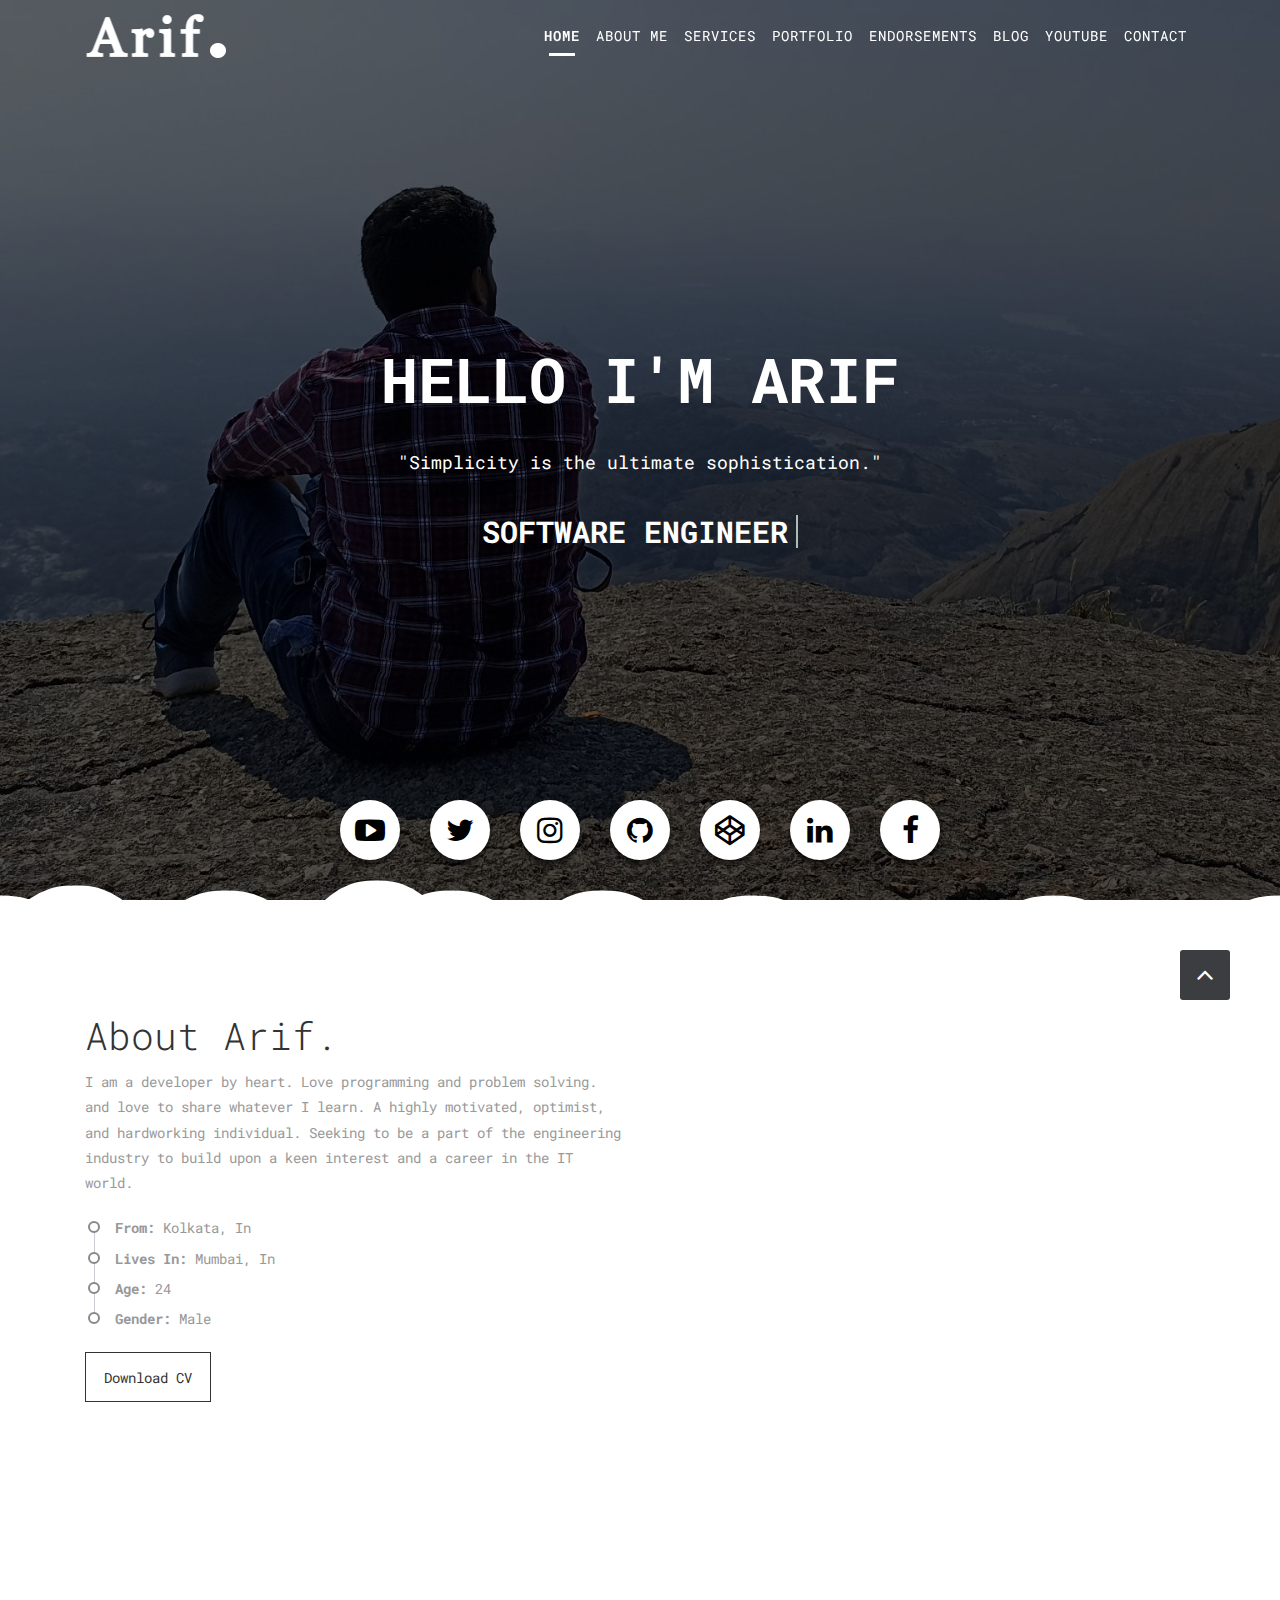
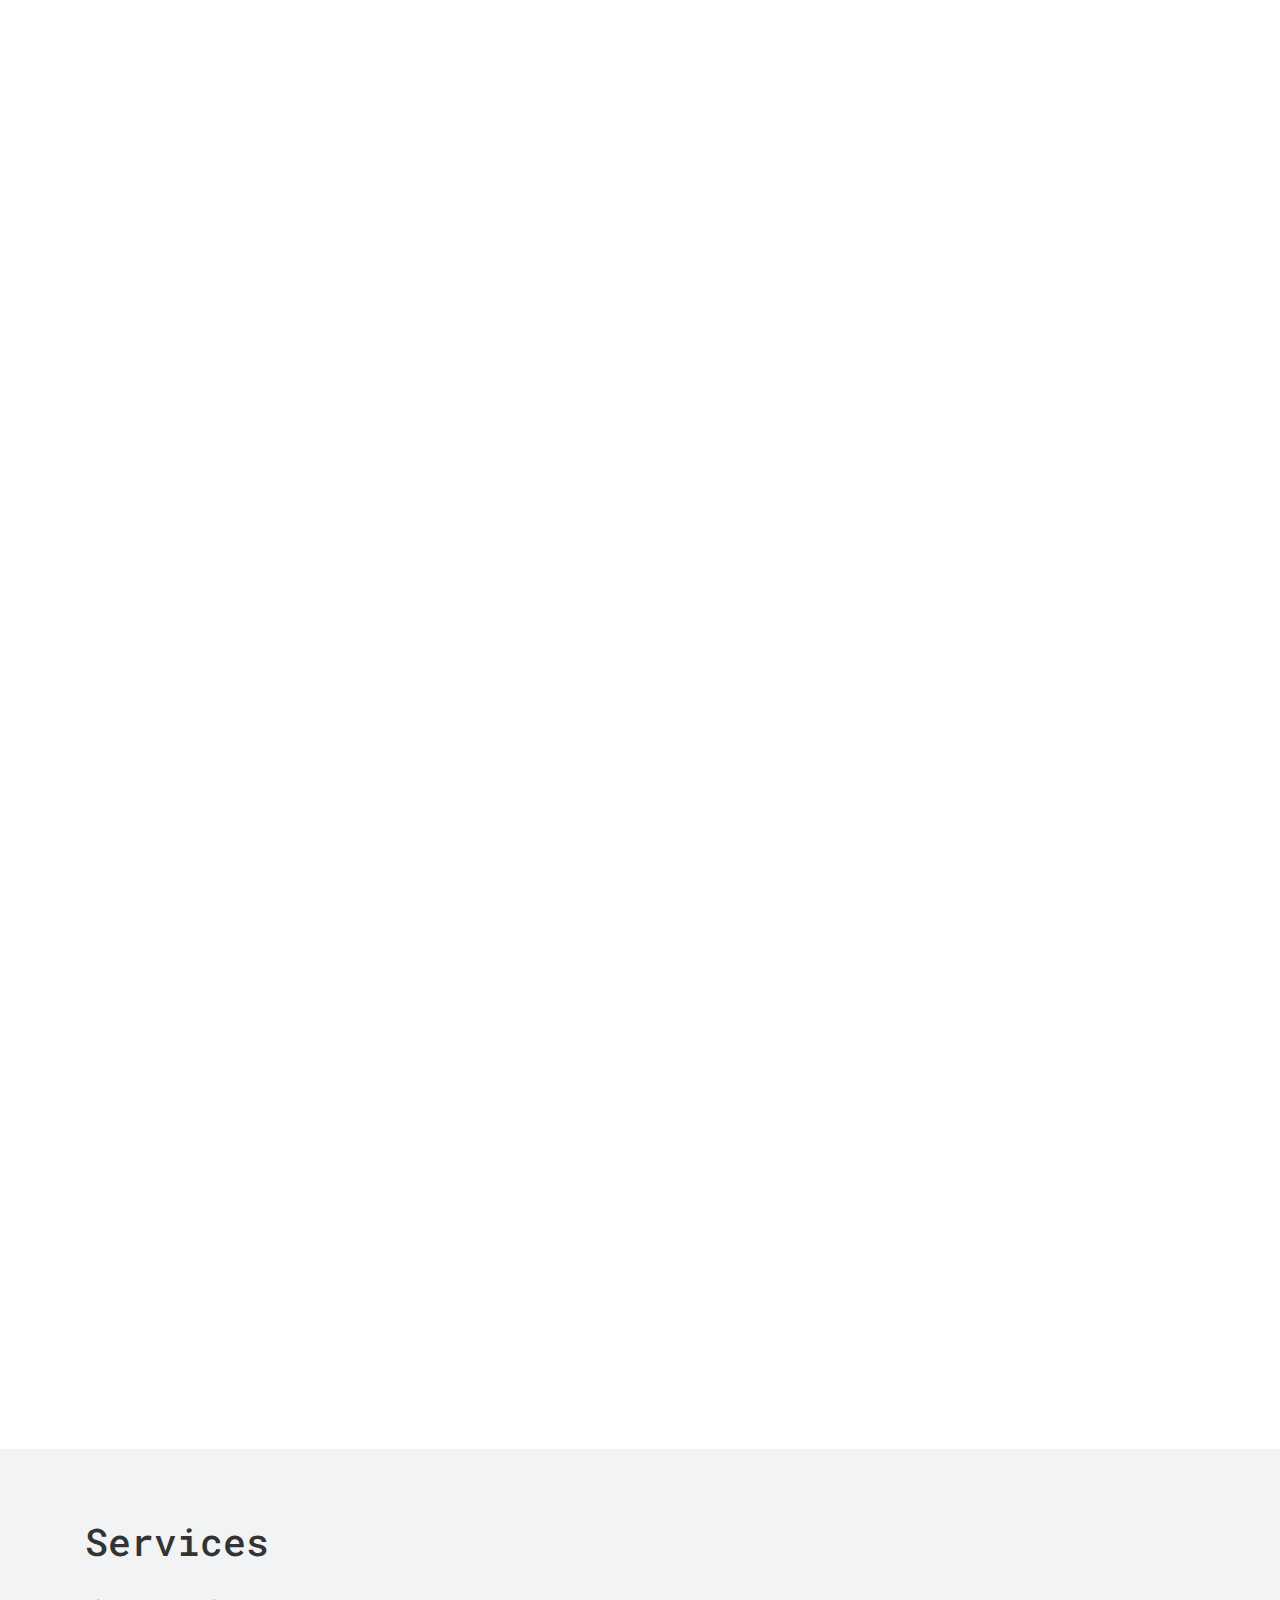
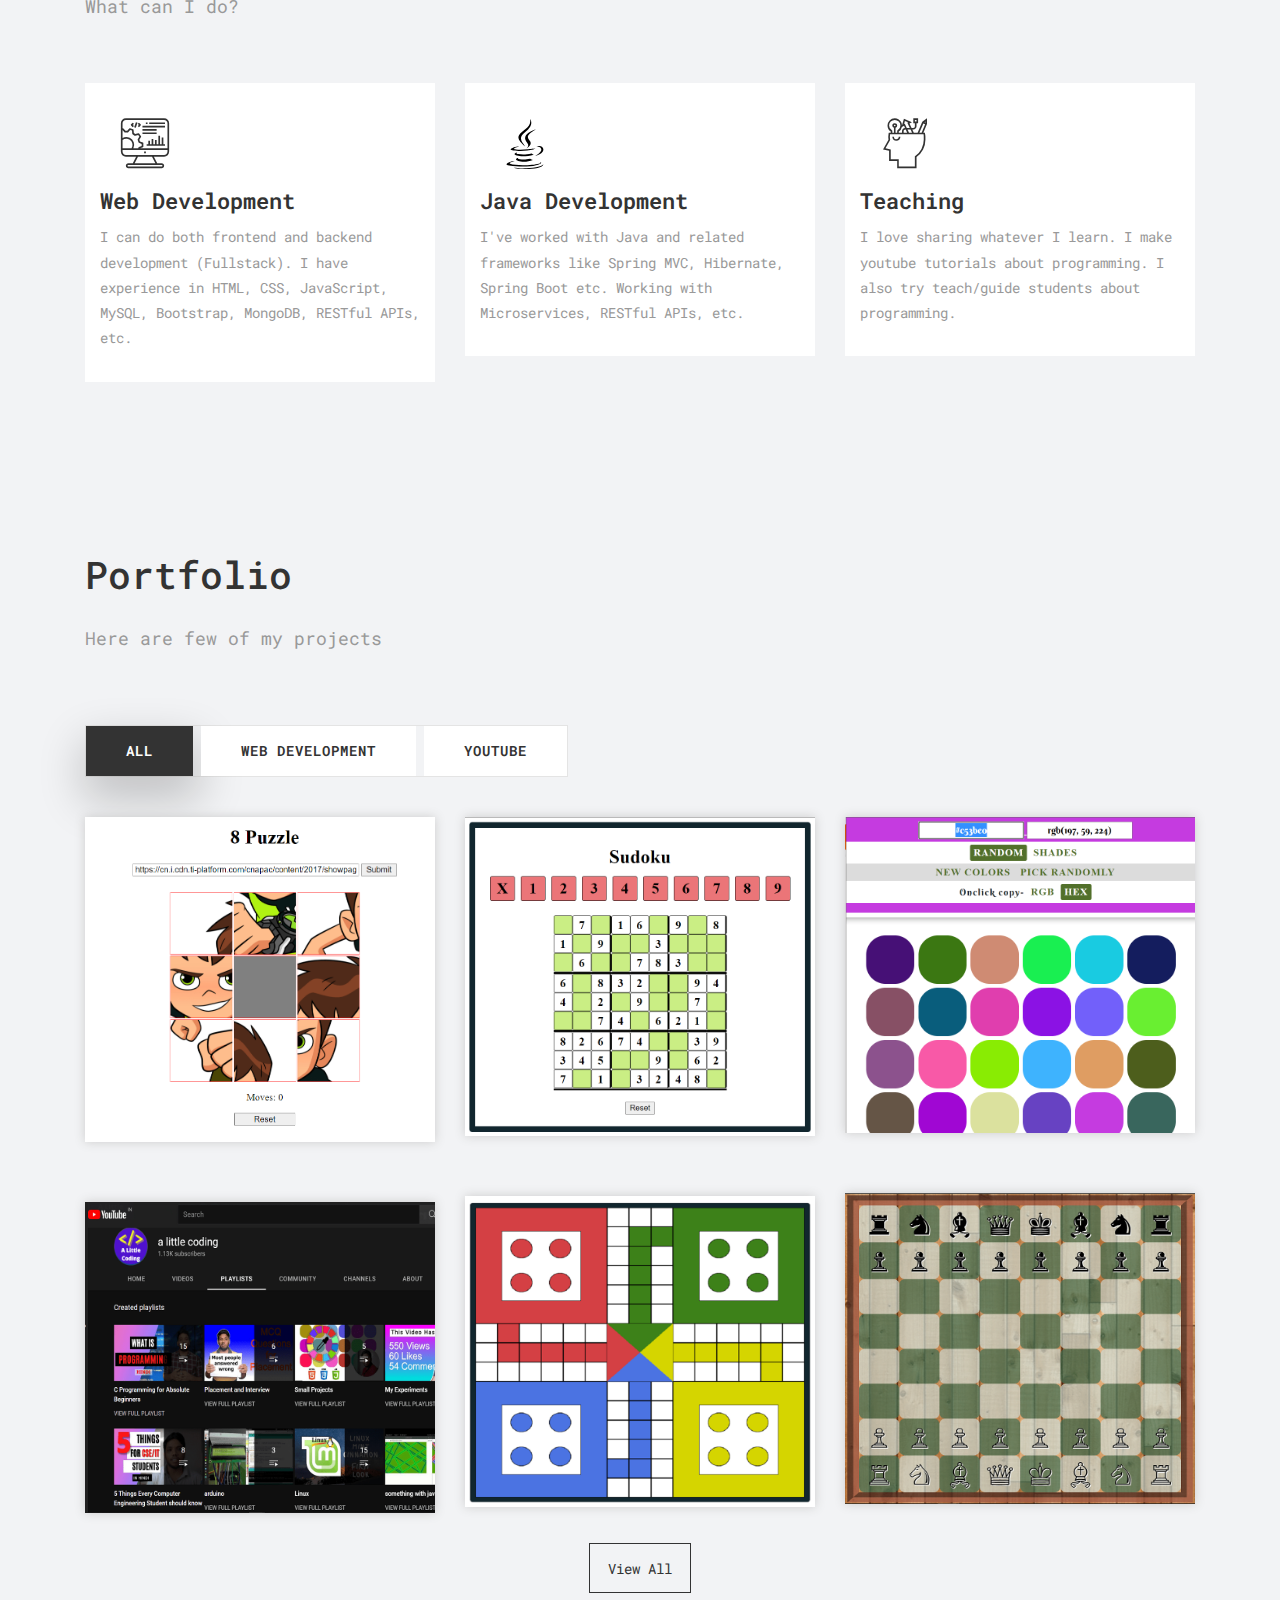
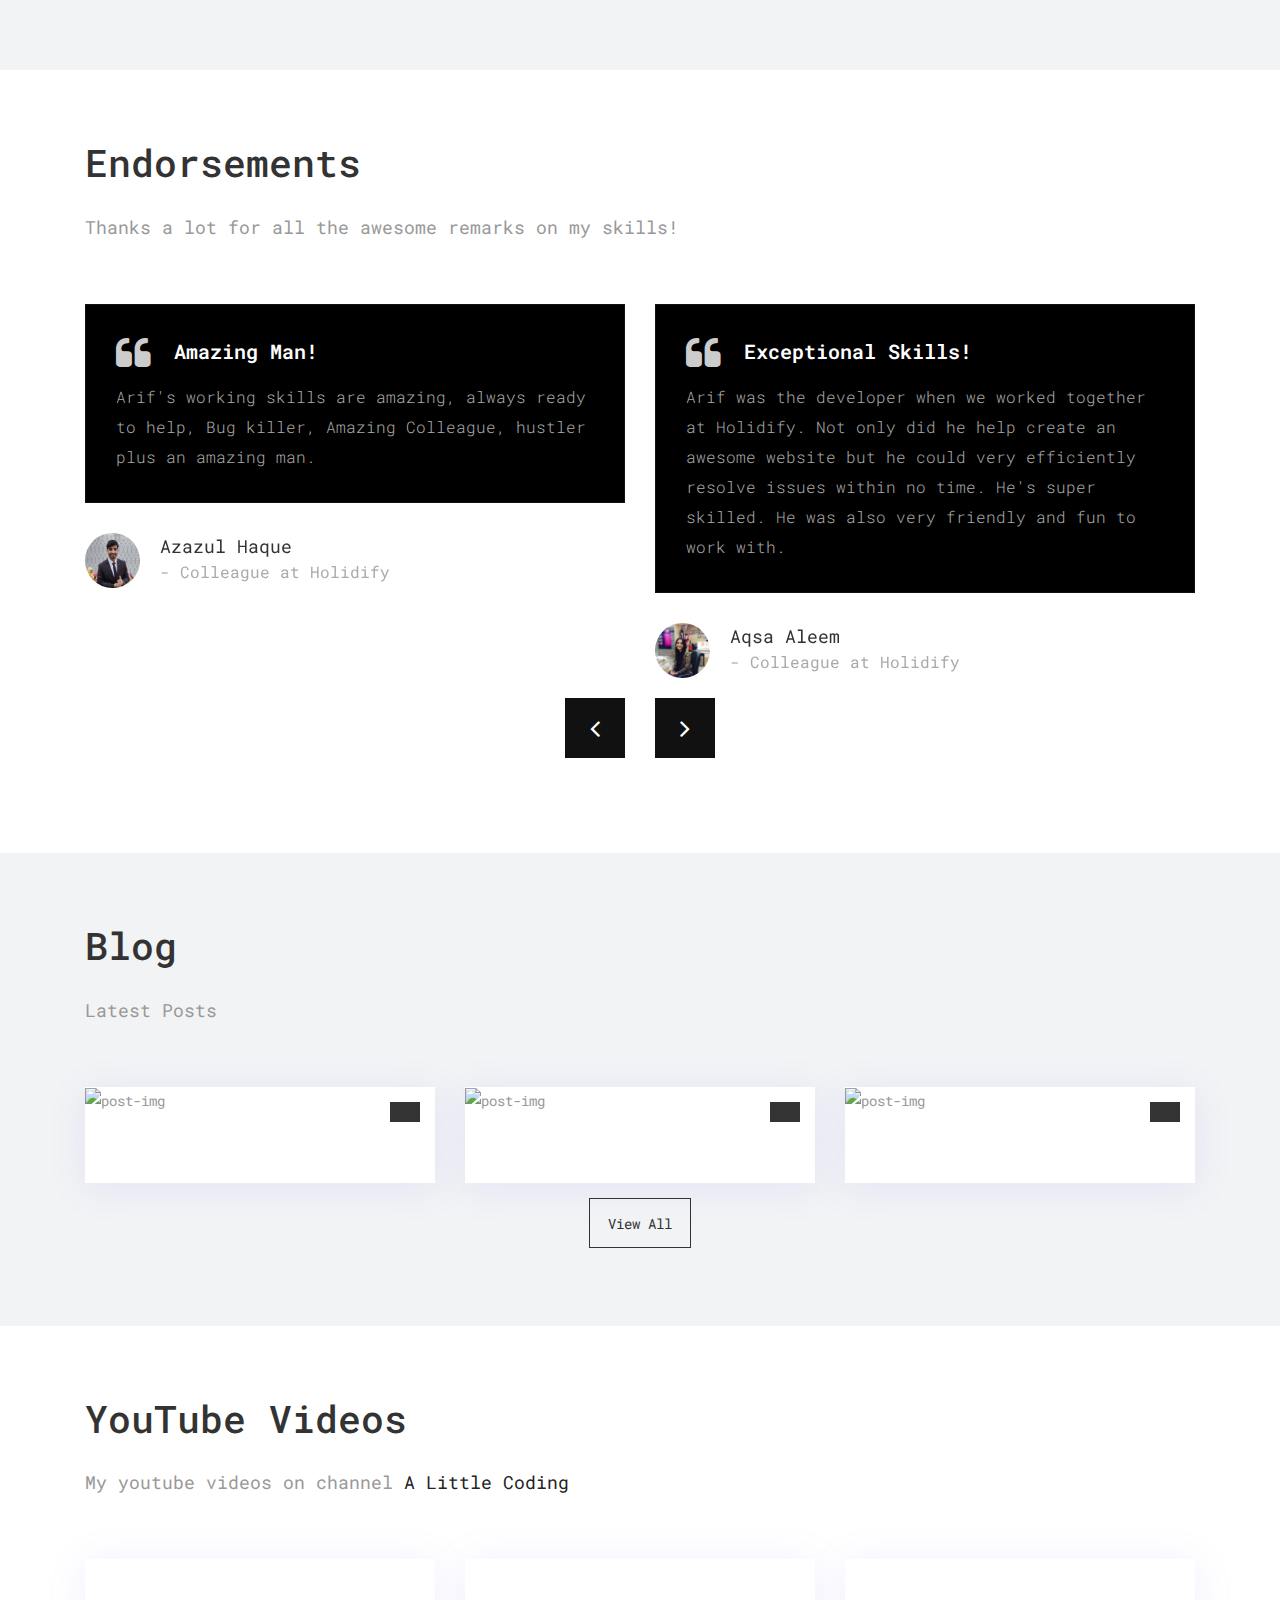
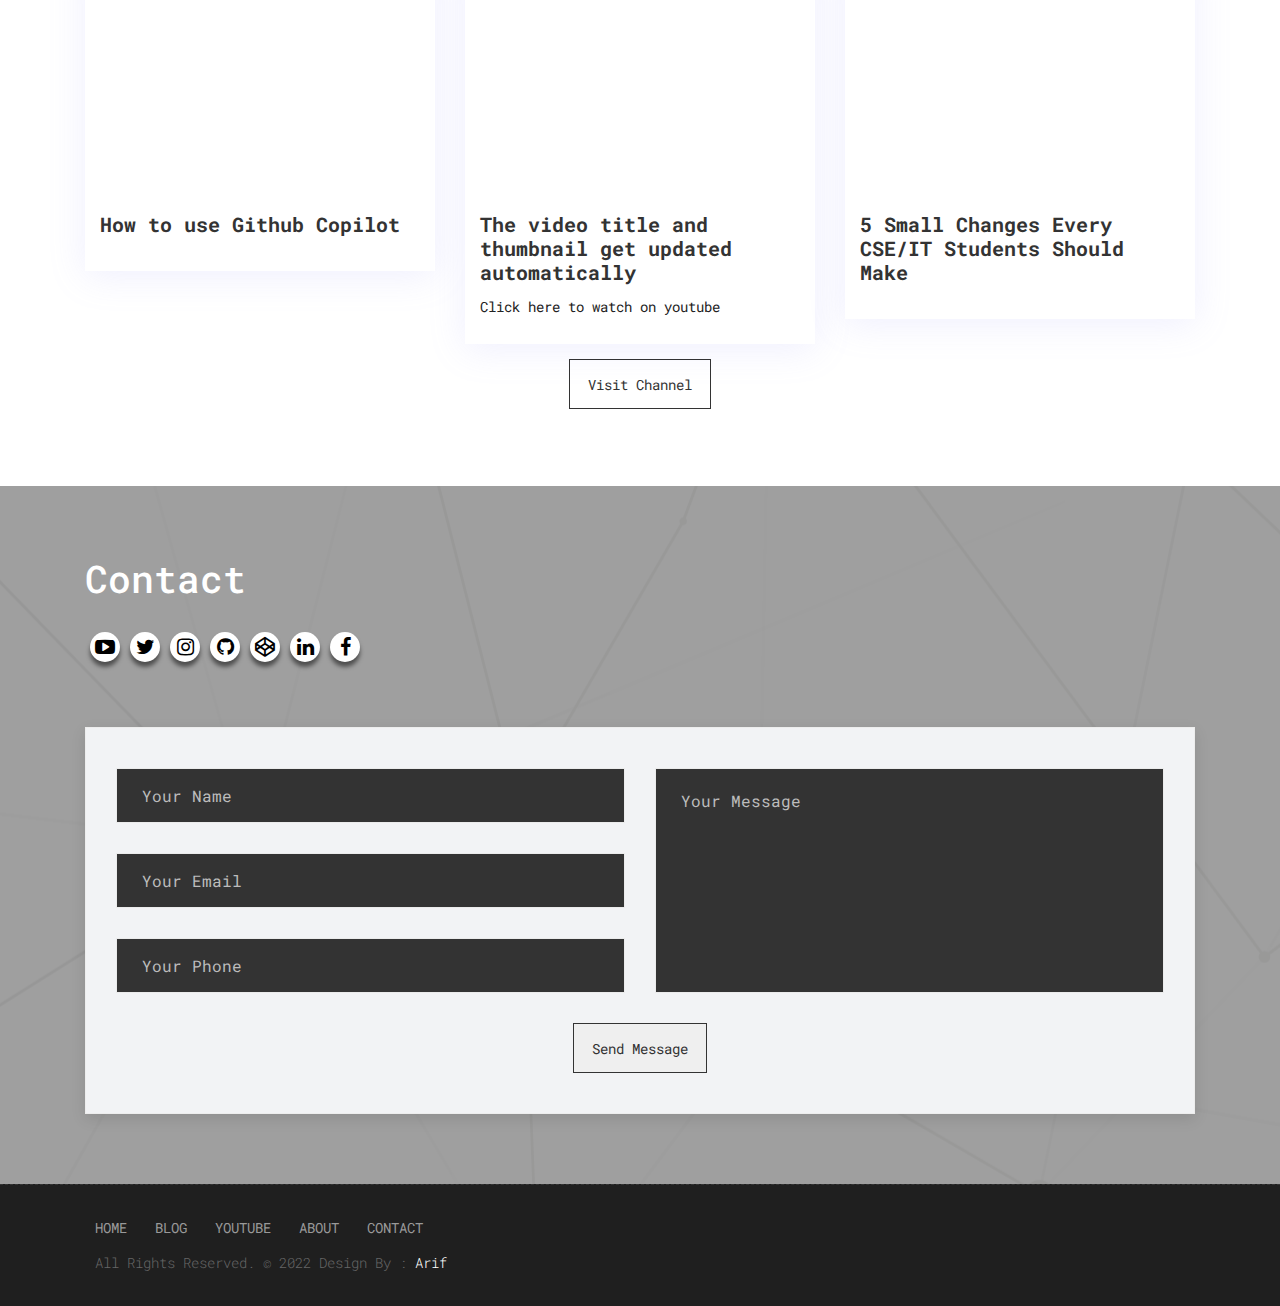
==== commit b023e298: "added aqsa's remark and updated section title" ====
--- a/index.html
+++ b/index.html
@@ -82,7 +82,7 @@
               <a class="nav-link js-scroll-trigger" href="#portfolio">Portfolio</a>
             </li>
             <li class="nav-item">
-              <a class="nav-link js-scroll-trigger" href="#testimonials">Testimonials</a>
+              <a class="nav-link js-scroll-trigger" href="#endorsements">Endorsements</a>
             </li>
 			<li class="nav-item">
               <a class="nav-link js-scroll-trigger" href="#blog">Blog</a>
@@ -475,10 +475,10 @@
 		</div>
 	</div>
 	
-	 <div id="testimonials" class="section wb">
+	 <div id="endorsements" class="section wb">
         <div class="container">
             <div class="section-title text-left">
-                <h3>Remarks by my friends/colleagues</h3>
+                <h3>Endorsements</h3>
                 <p>Thanks a lot for all the awesome remarks on my skills! </p>
             </div><!-- end title -->
 
@@ -502,12 +502,14 @@
 
                         <div class="testimonial clearfix">
                             <div class="desc">
-                                <h3><i class="fa fa-quote-left"></i> Awesome Services!</h3>
-                                <p class="lead">Explain to you how all this mistaken idea of denouncing pleasure and praising pain was born and I will give you completed.</p>
+                                <h3><i class="fa fa-quote-left"></i> Exceptional Skills!</h3>
+                                <p class="lead">Arif was the developer when we worked together at Holidify. Not only did he help create an awesome website but he could very efficiently resolve issues within no time. He's super skilled. He was also very friendly and fun to work with.</p>
                             </div>
                             <div class="testi-meta">
-                                <img src="uploads/testi_02.png" alt="" class="img-fluid alignleft">
-                                <h4>Jacques Philips <small>- Designer</small></h4>
+                                <a href="https://www.linkedin.com/in/aqsa-aleem-47b1b1112/" target="blank">
+                                    <img src="uploads/aqsa.jpg" alt="" class="img-fluid alignleft">
+                                    <h4>Aqsa Aleem <small>- Colleague at Holidify</small></h4>
+                                </a>
                             </div>
                             <!-- end testi-meta -->
                         </div>
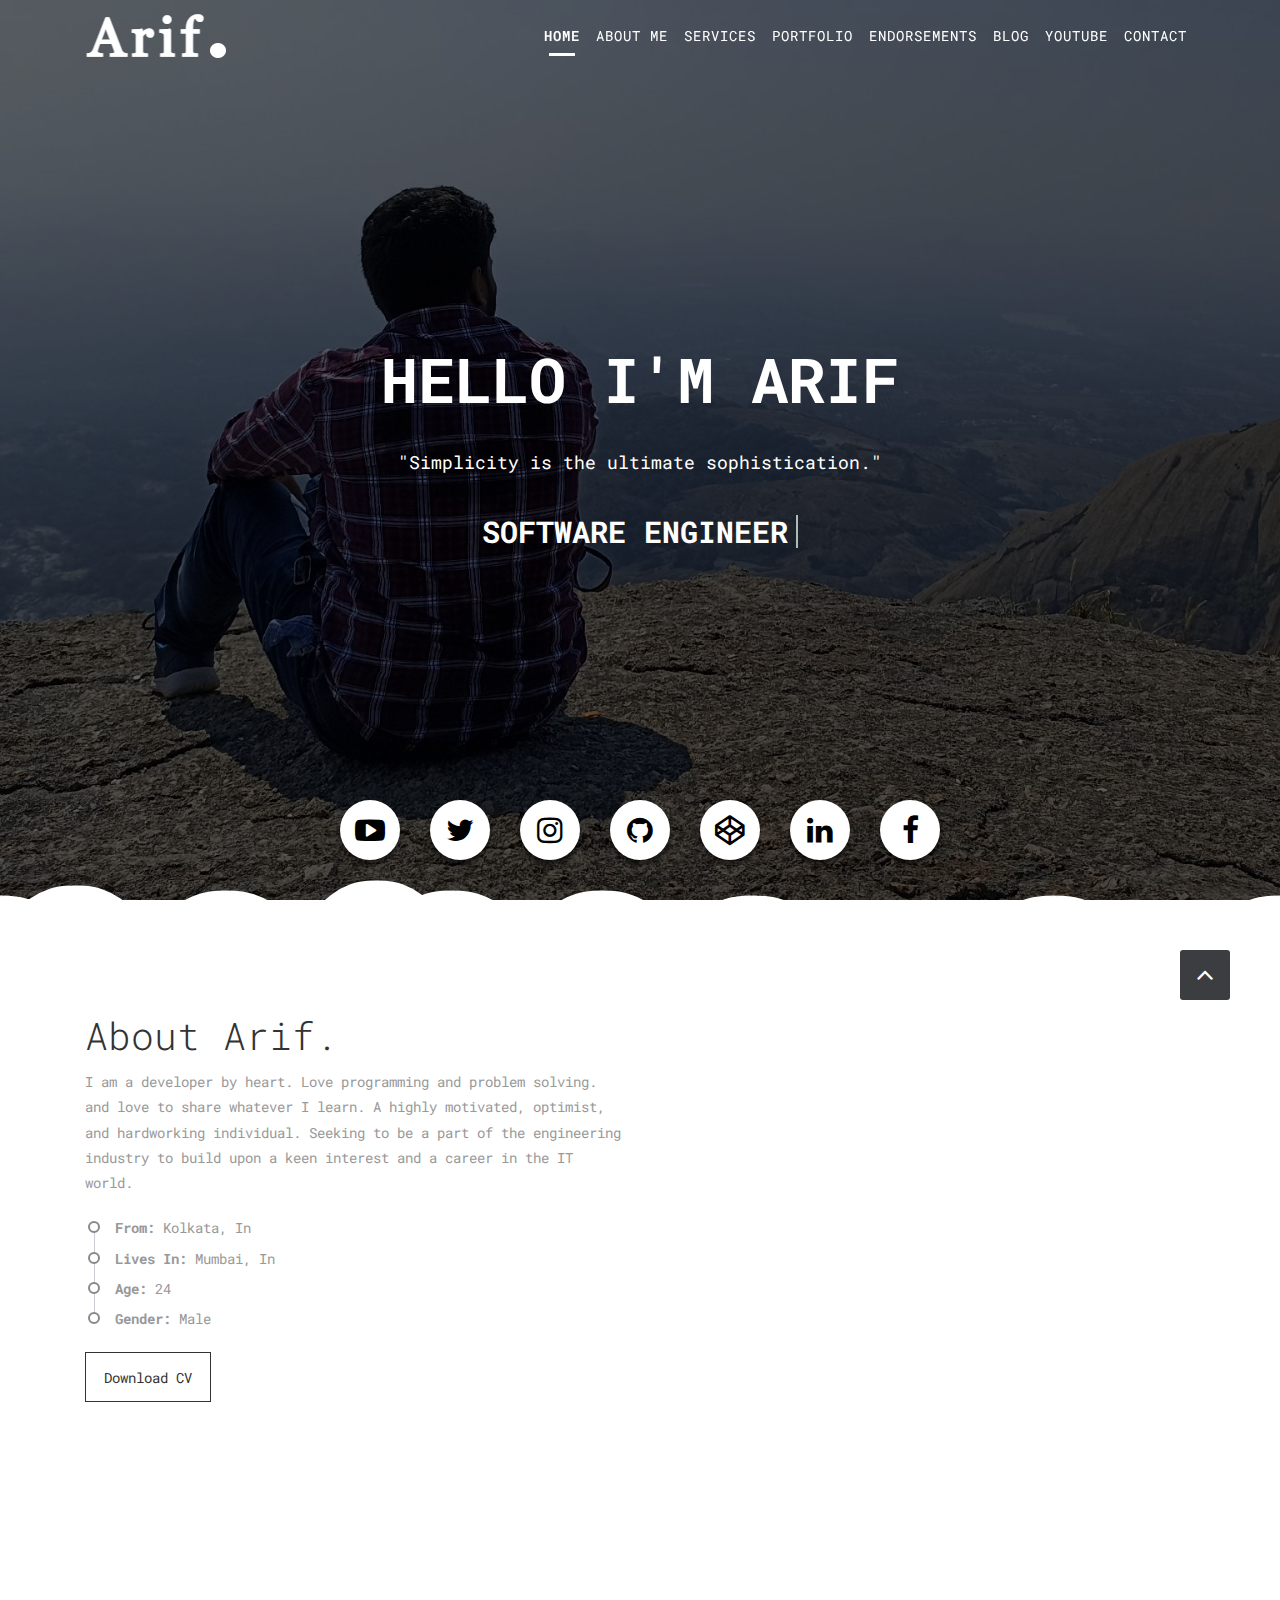
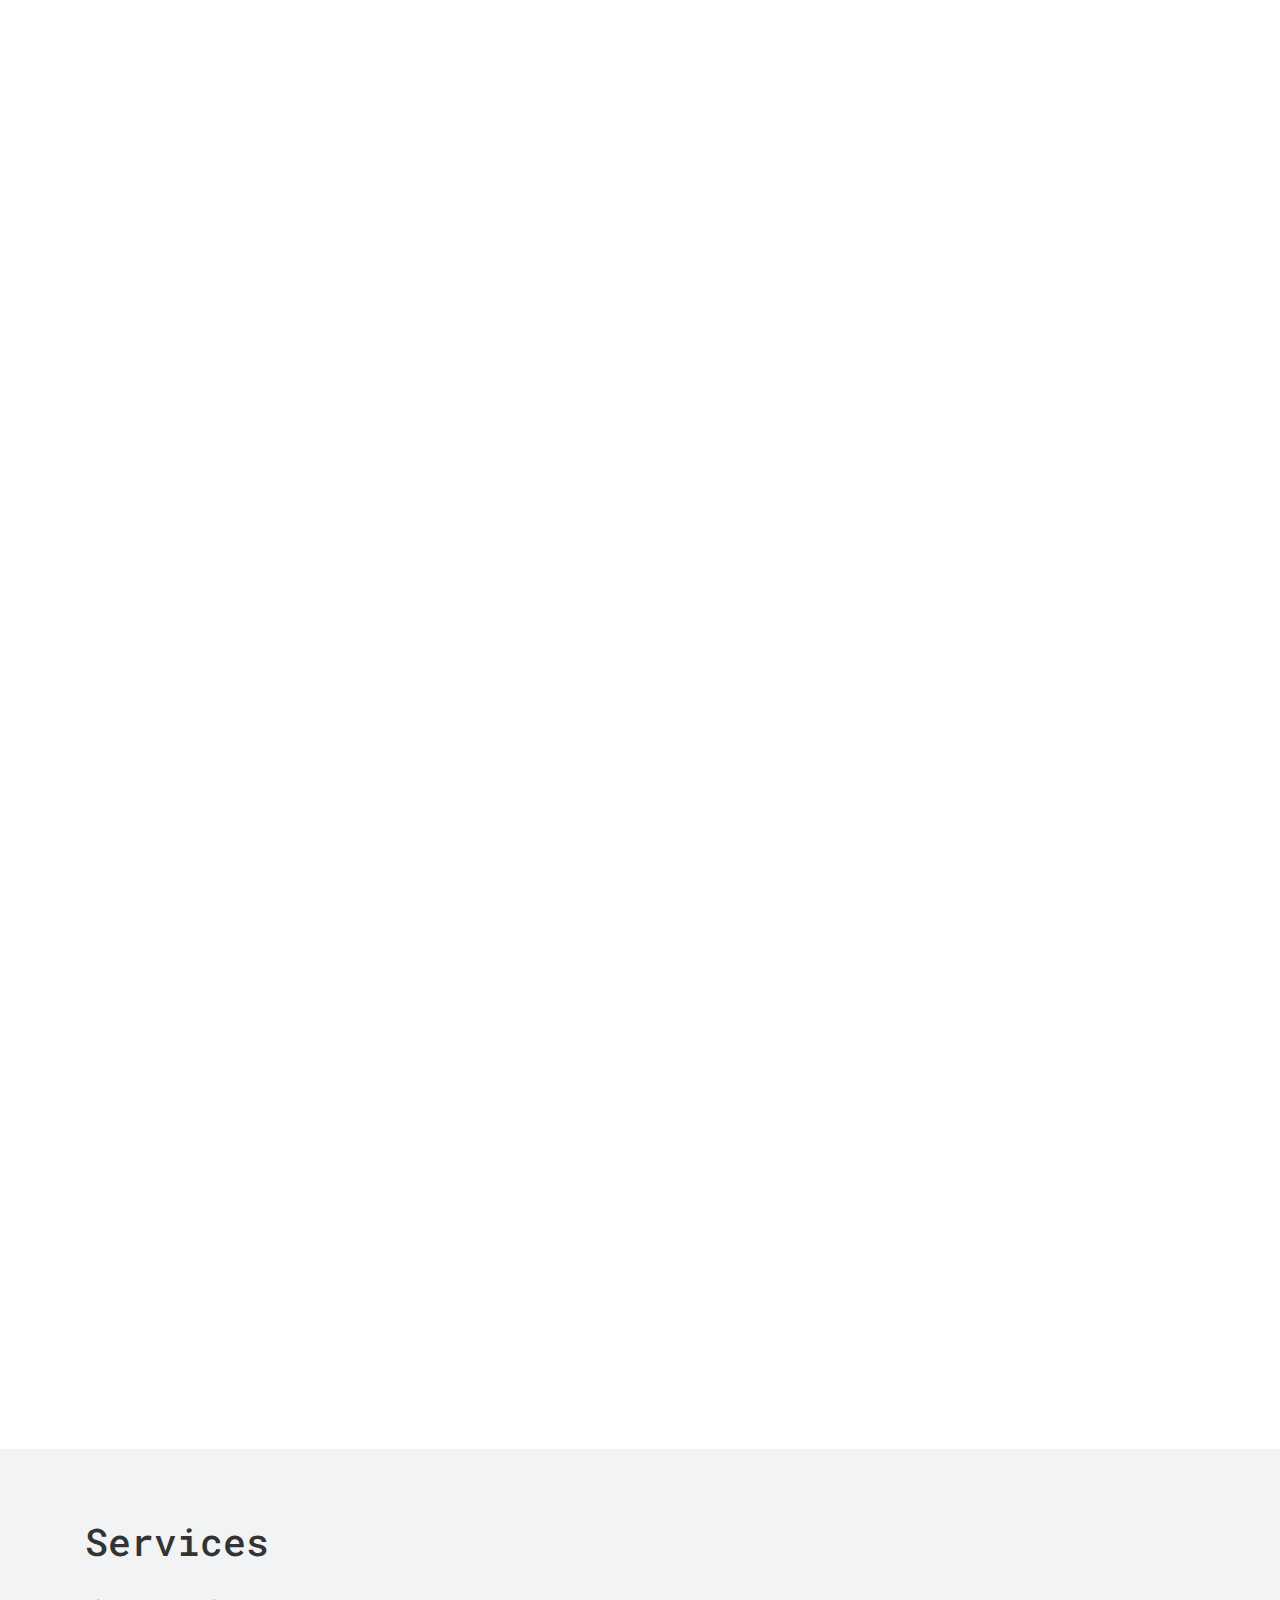
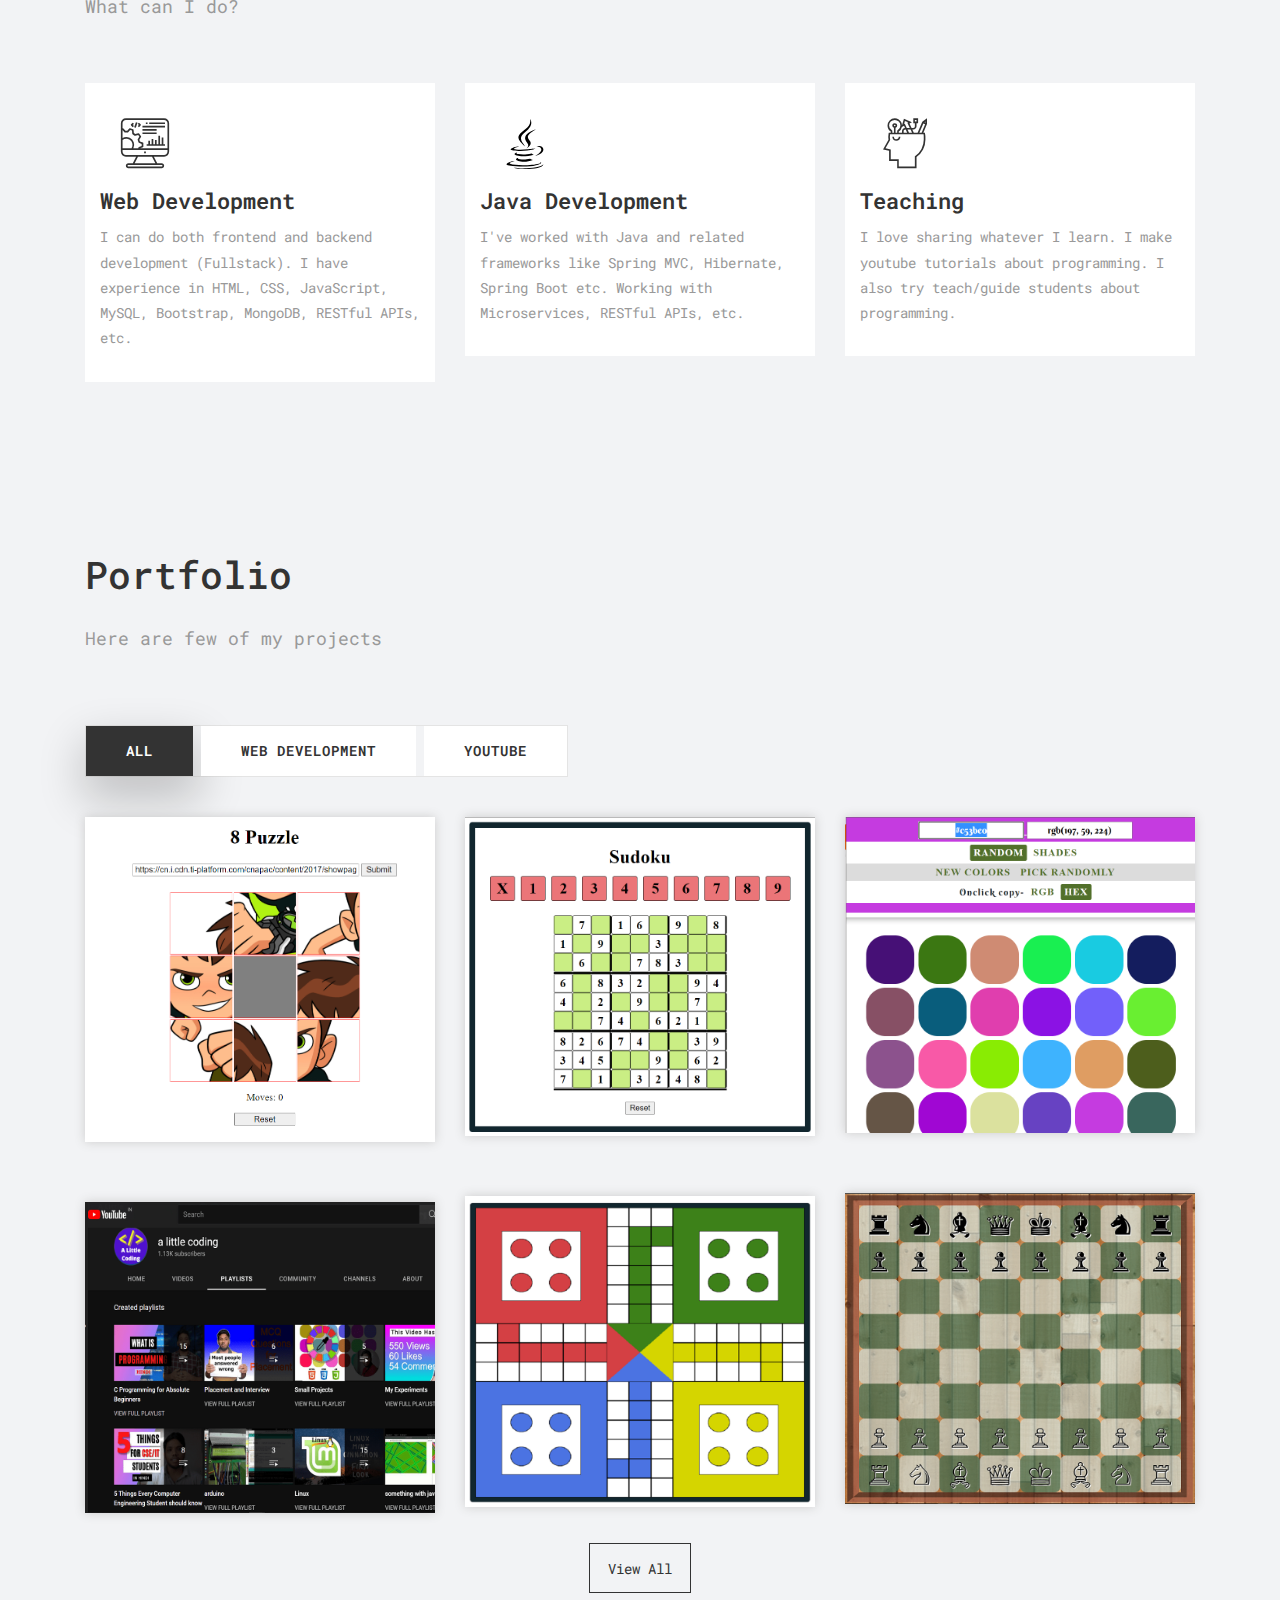
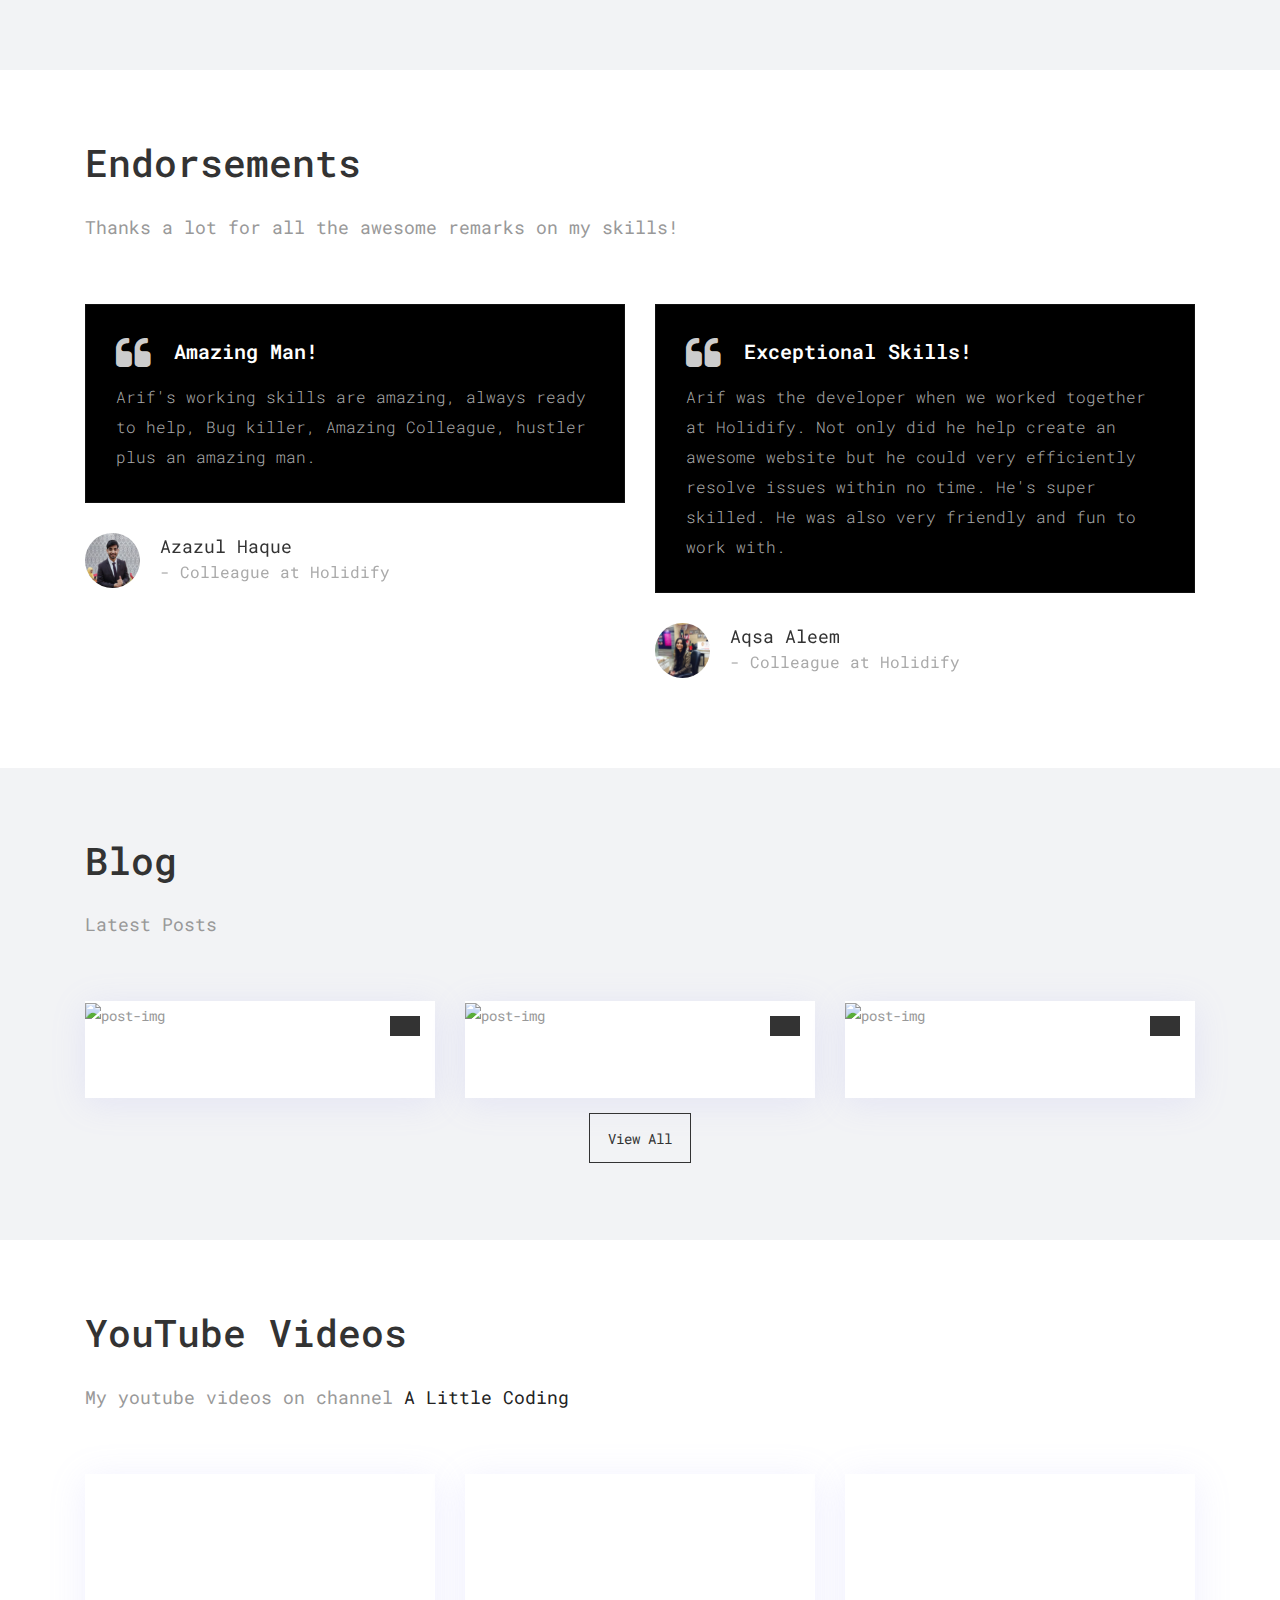
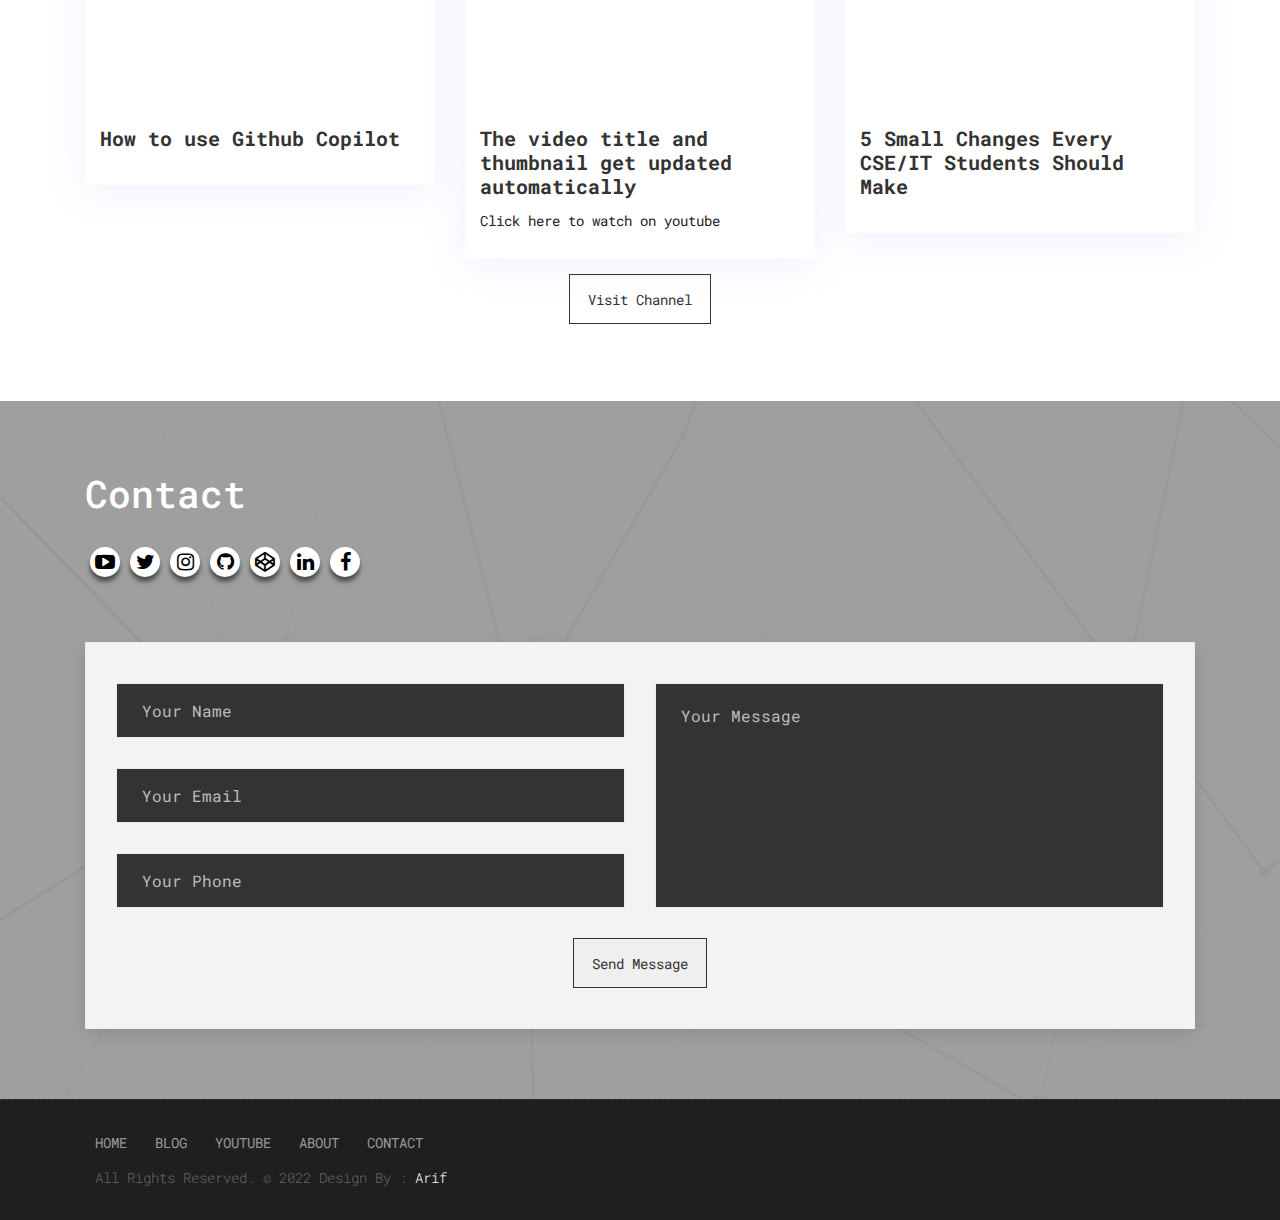
==== commit dd9551c7: "deleted sample remarks" ====
--- a/index.html
+++ b/index.html
@@ -9,15 +9,16 @@
     <meta name="viewport" content="width=device-width, minimum-scale=1.0, maximum-scale=1.0, user-scalable=no">
  
      <!-- Site Metas -->
-    <title>Arif Khan - Portfolio</title>  
+    <title>Arif Khan - Portfolio</title> 
     <meta name="keywords" content="arif_decrypted, alittlecoding, a little Coding, portfolio, alittlecoding portfolio">
     <meta name="description" content="I am Arif Khan, Software Engineer. I love programming and problem solving. This is my portfolio.">
     <meta name="author" content="Arif Khan">
     <meta name="title" content="Arif Khan - Portfolio | alittlecoding">
+    <meta property="og:site_name" content="Arif Khan - Portfolio | alittlecoding"> 
     <meta property="og:title" content="Arif Khan - Portfolio | alittlecoding">
     <meta property="og:type" content="website">
     <meta property="og:url" content="https://arif.alittlecoding.com/">
-    <meta property="og:image" content="https://arif.alittlecoding.com/uploads/banner-01.jpg">
+    <meta property="og:image:secure_url" itemprop="image" content="https://arif.alittlecoding.com/uploads/og-image.jpg">
     <meta property="og:description" content="I am Arif Khan, Software Engineer. I love programming and problem solving. This is my portfolio.">
 
     <!-- Twitter -->
@@ -25,7 +26,7 @@
     <meta property="twitter:url" content="https://arif.alittlecoding.com/">
     <meta property="twitter:title" content="Arif Khan - Portfolio | alittlecoding">
     <meta property="twitter:description" content="I am Arif Khan, Software Engineer. I love programming and problem solving. This is my portfolio.">
-    <meta property="twitter:image" content="https://arif.alittlecoding.com/uploads/banner-01.jpg">
+    <meta property="twitter:image" content="https://arif.alittlecoding.com/uploads/og-image.jpg">
 
     <!-- Site Icons -->
     <link rel="shortcut icon" href="images/favicon.ico" type="image/x-icon" />
@@ -515,55 +516,6 @@
                         </div>
                         <!-- end testimonial -->
 
-                        <div class="testimonial clearfix">
-                            <div class="desc">
-                                <h3><i class="fa fa-quote-left"></i> Great & Talented Team!</h3>
-                                <p class="lead">The master-builder of human happines no one rejects, dislikes avoids pleasure itself, because it is very pursue pleasure. </p>
-                            </div>
-                            <div class="testi-meta">
-                                <img src="uploads/testi_03.png" alt="" class="img-fluid alignleft">
-                                <h4>Venanda Mercy <small>- Newyork City</small></h4>
-                            </div>
-                            <!-- end testi-meta -->
-                        </div>
-                        <!-- end testimonial -->
-                        <div class="testimonial clearfix">
-                            <div class="desc">
-                                <h3><i class="fa fa-quote-left"></i> Wonderful Support!</h3>
-                                <p class="lead">They have got my project on time with the competition with a sed highly skilled, and experienced & professional team.</p>
-                            </div>
-                            <div class="testi-meta">
-                                <img src="uploads/testi_02.png" alt="" class="img-fluid alignleft">
-                                <h4>James Fernando <small>- Manager of Racer</small></h4>
-                            </div>
-                            <!-- end testi-meta -->
-                        </div>
-                        <!-- end testimonial -->
-
-                        <div class="testimonial clearfix">
-                            <div class="desc">
-                                <h3><i class="fa fa-quote-left"></i> Awesome Services!</h3>
-                                <p class="lead">Explain to you how all this mistaken idea of denouncing pleasure and praising pain was born and I will give you completed.</p>
-                            </div>
-                            <div class="testi-meta">
-                                <img src="uploads/testi_02.png" alt="" class="img-fluid alignleft">
-                                <h4>Jacques Philips <small>- Designer</small></h4>
-                            </div>
-                            <!-- end testi-meta -->
-                        </div>
-                        <!-- end testimonial -->
-
-                        <div class="testimonial clearfix">
-                            <div class="desc">
-                                <h3><i class="fa fa-quote-left"></i> Great & Talented Team!</h3>
-                                <p class="lead">The master-builder of human happines no one rejects, dislikes avoids pleasure itself, because it is very pursue pleasure. </p>
-                            </div>
-                            <div class="testi-meta">
-                                <img src="uploads/testi_03.png" alt="" class="img-fluid alignleft">
-                                <h4>Venanda Mercy <small>- Newyork City</small></h4>
-                            </div>
-                            <!-- end testi-meta -->
-                        </div><!-- end testimonial -->
                     </div><!-- end carousel -->
                 </div><!-- end col -->
             </div><!-- end row -->
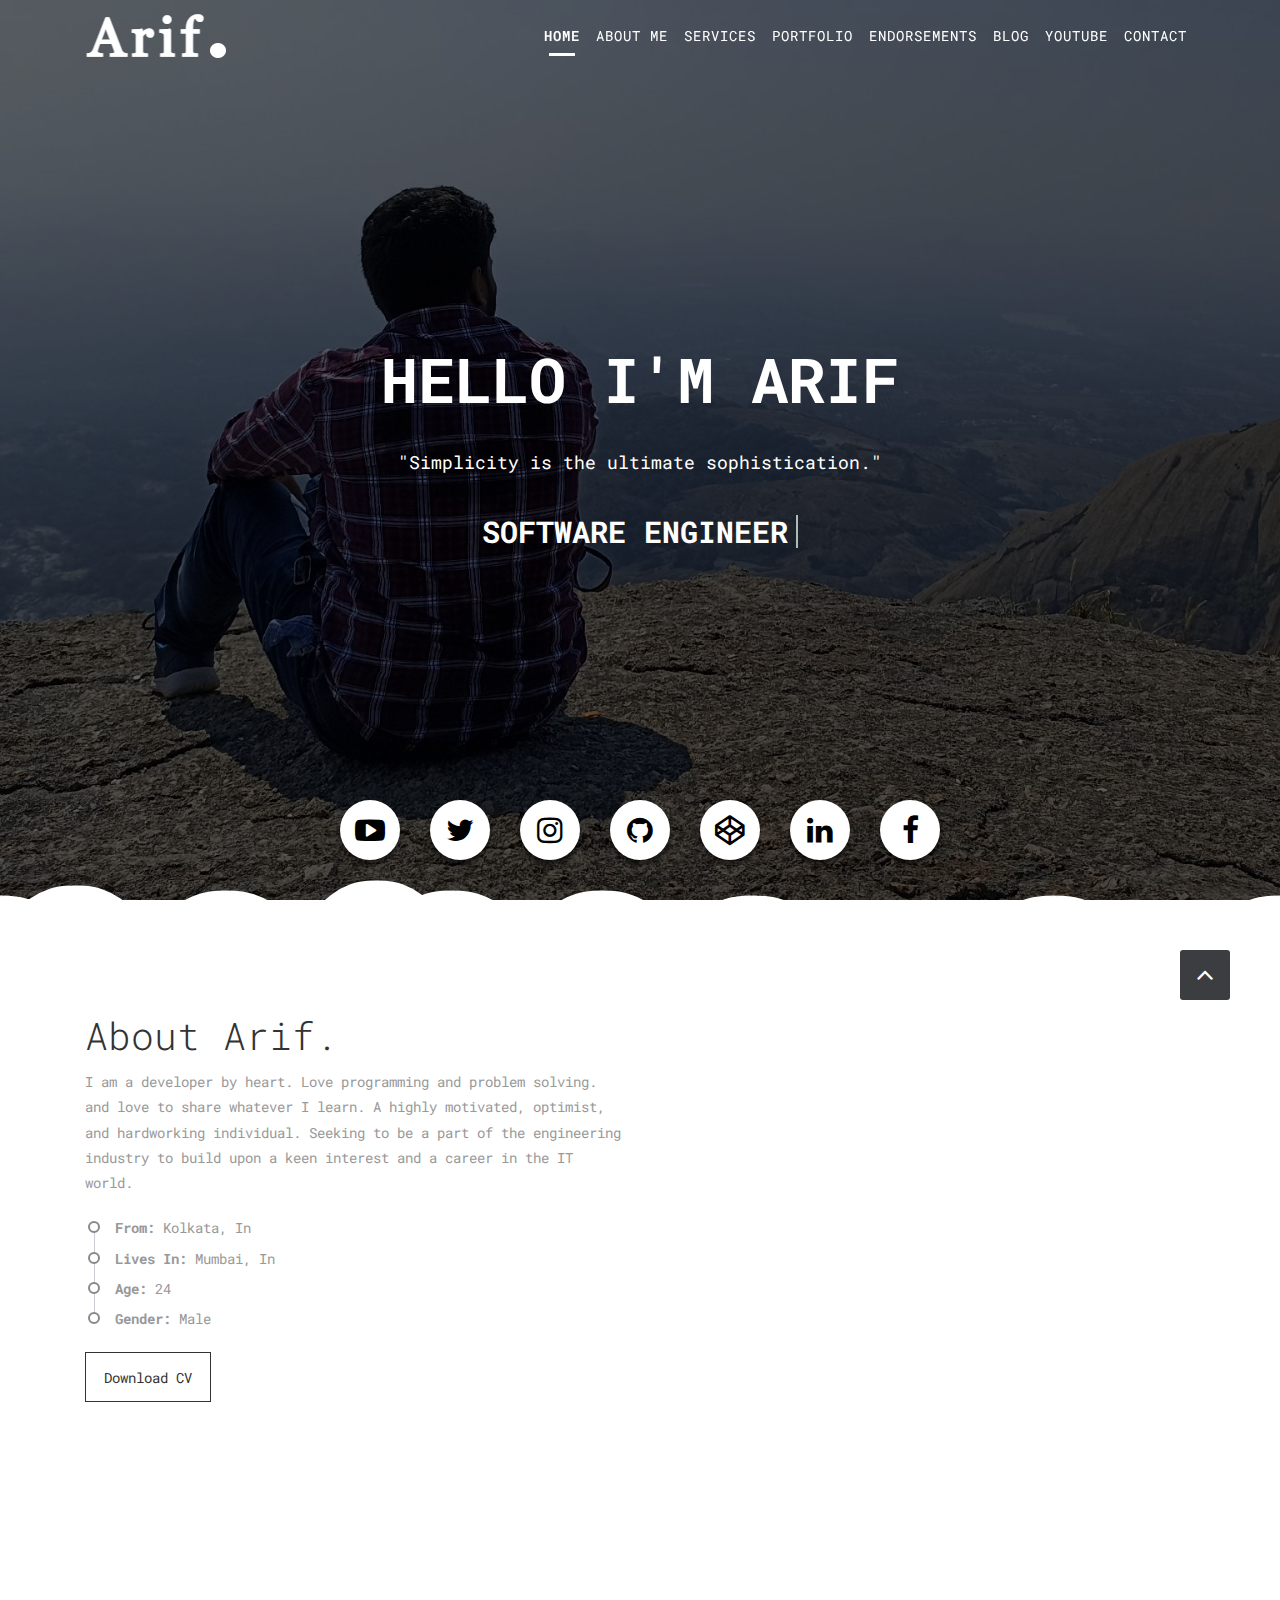
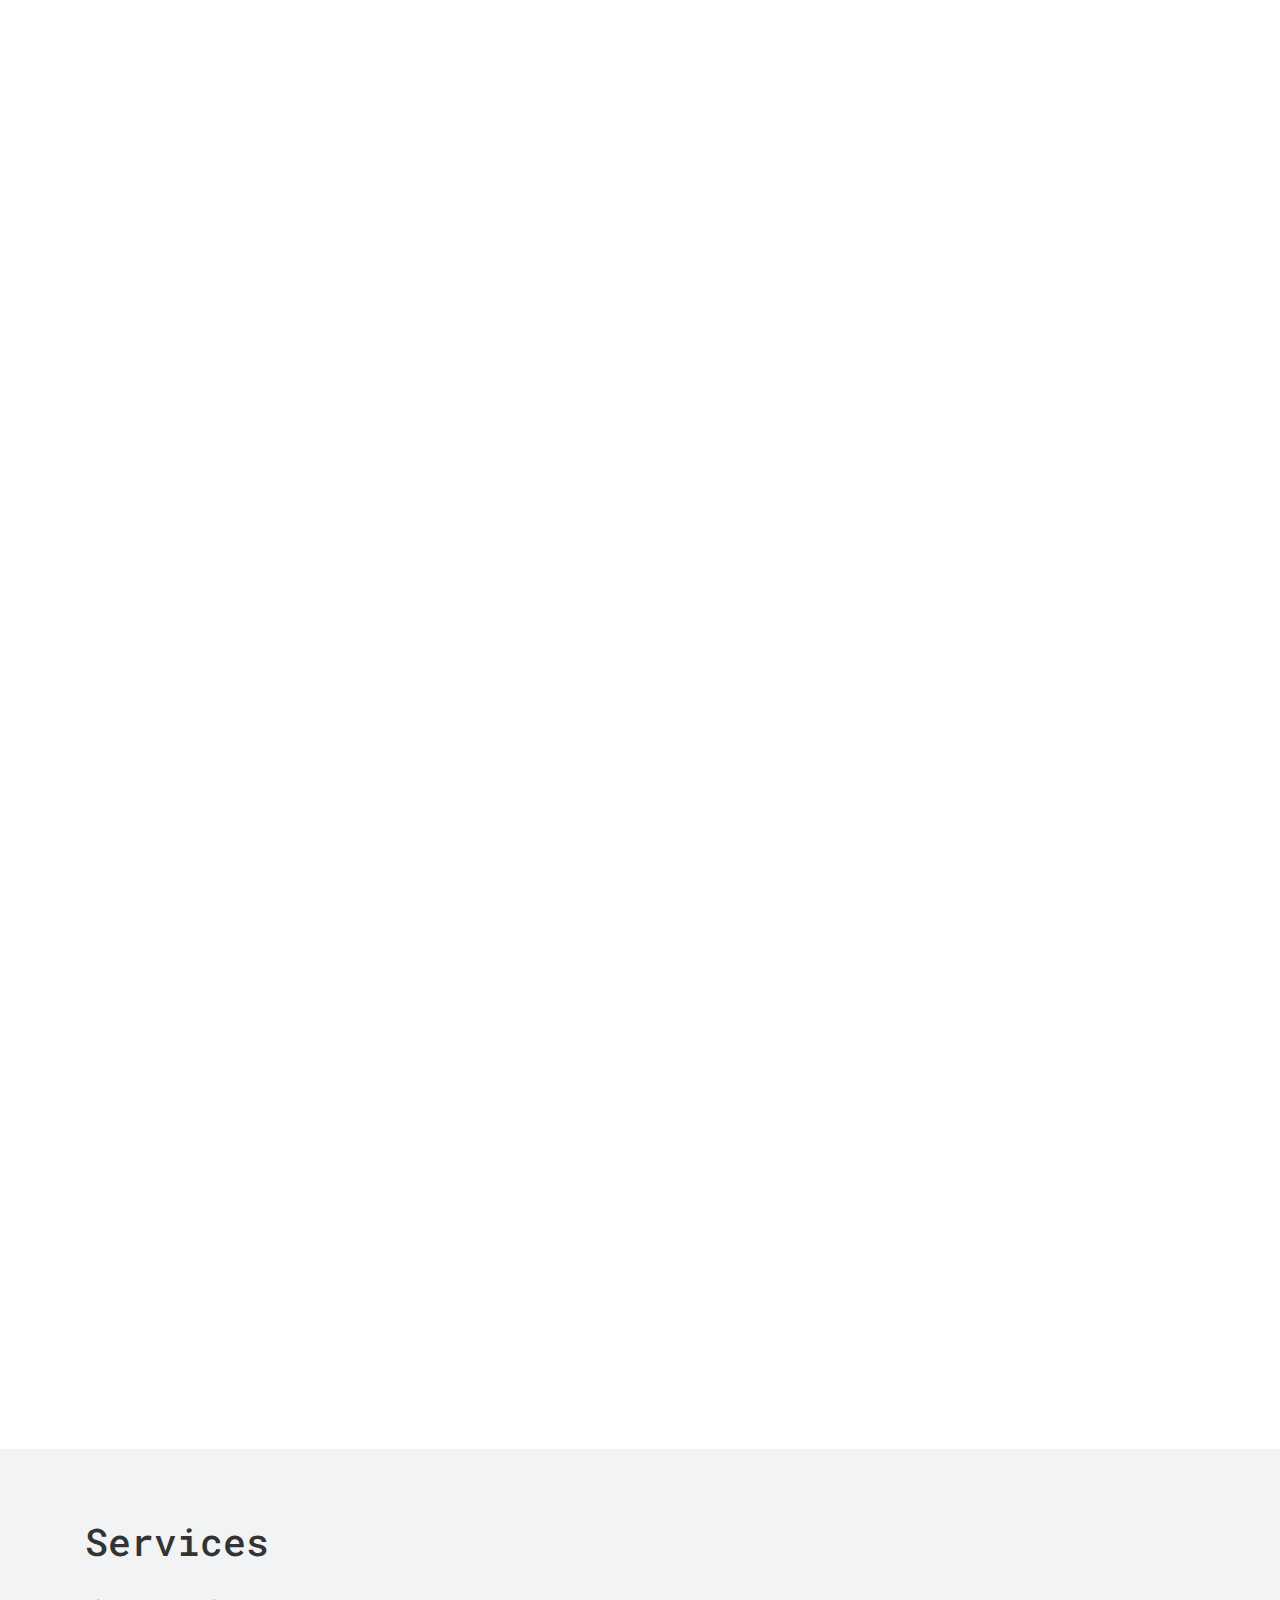
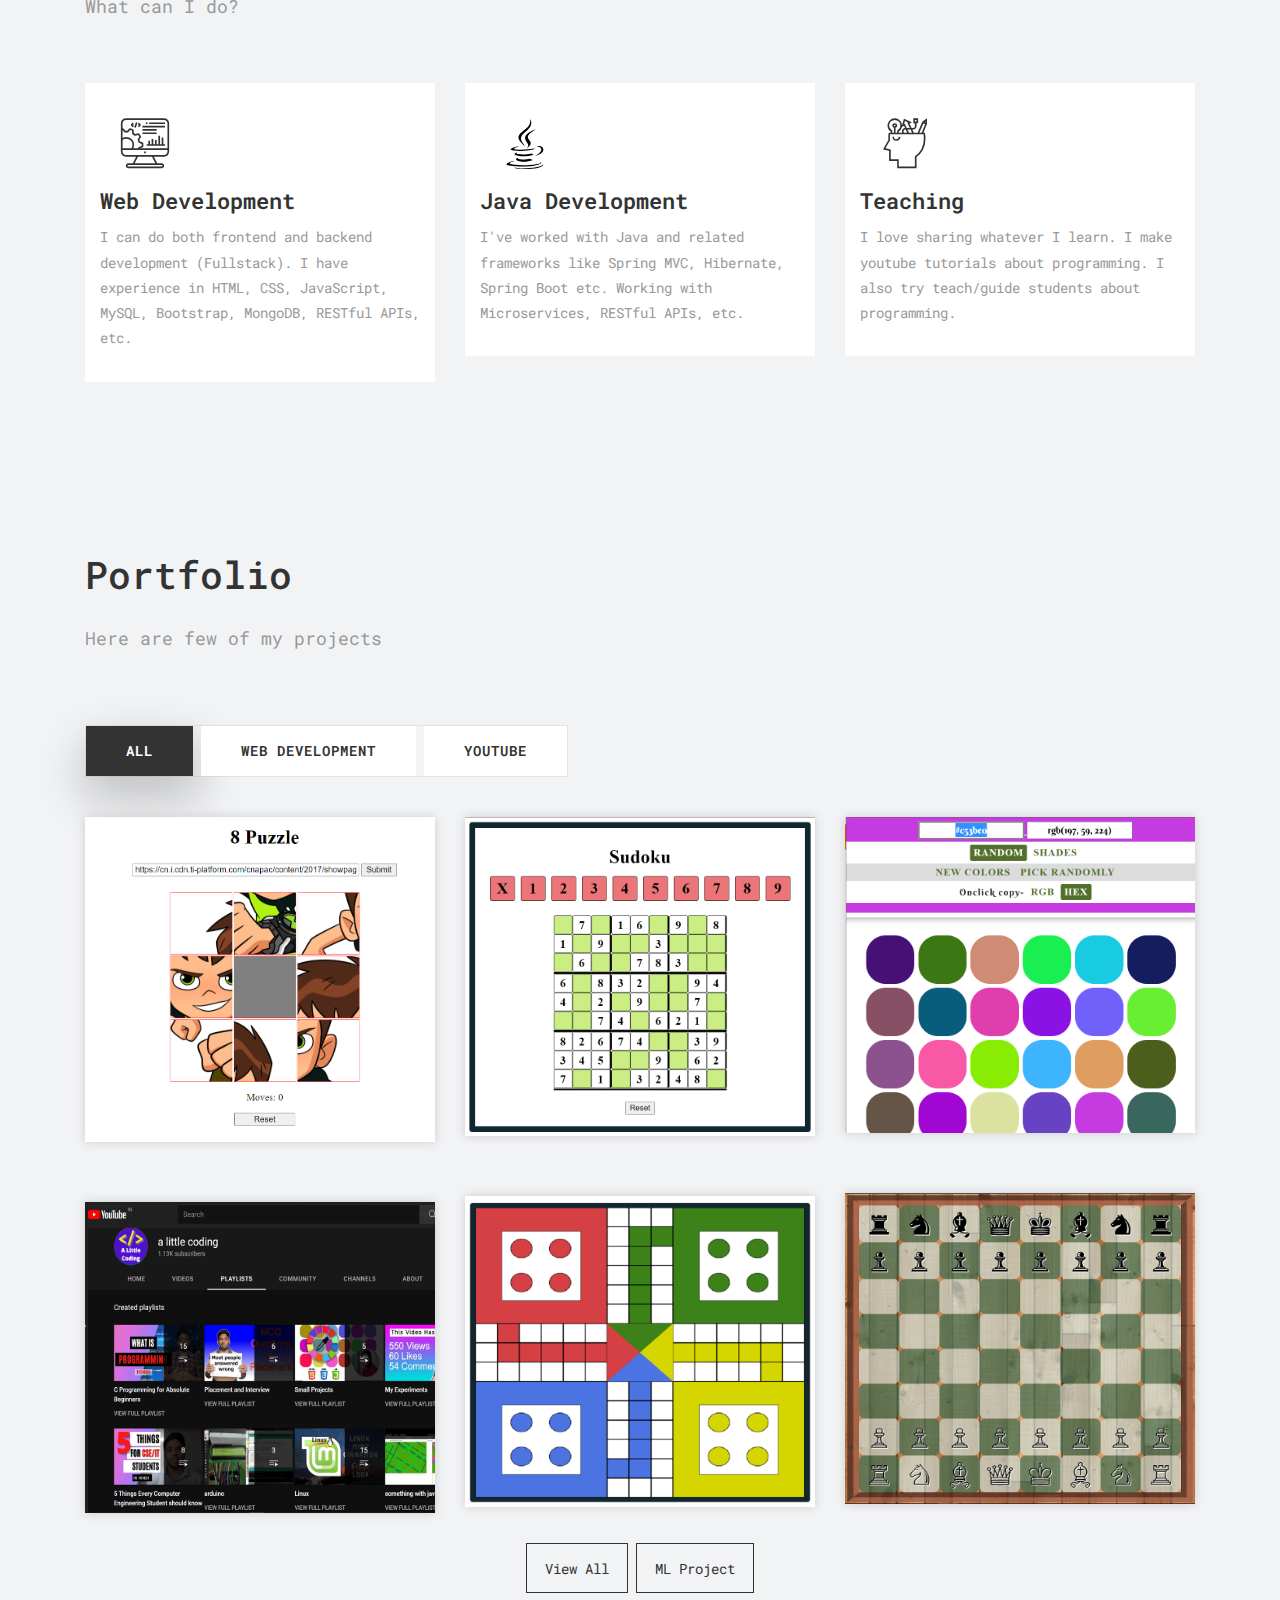
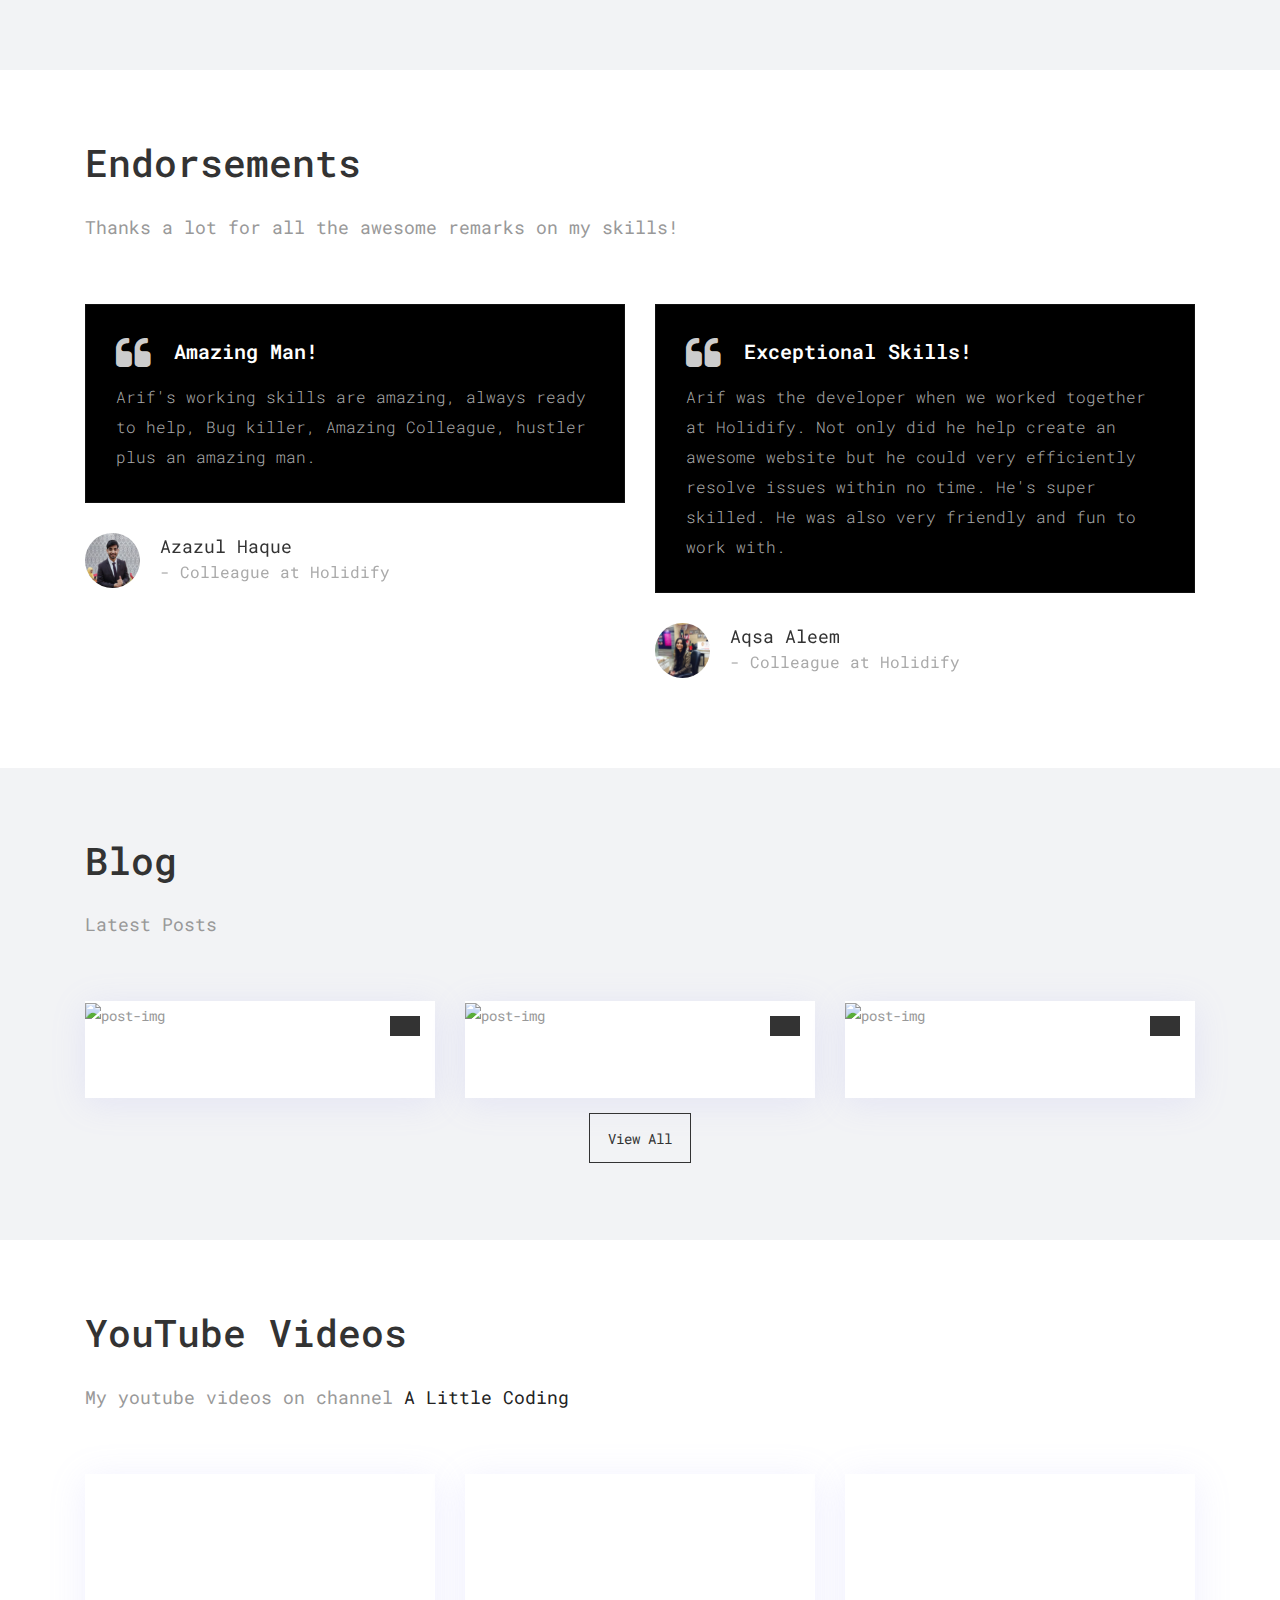
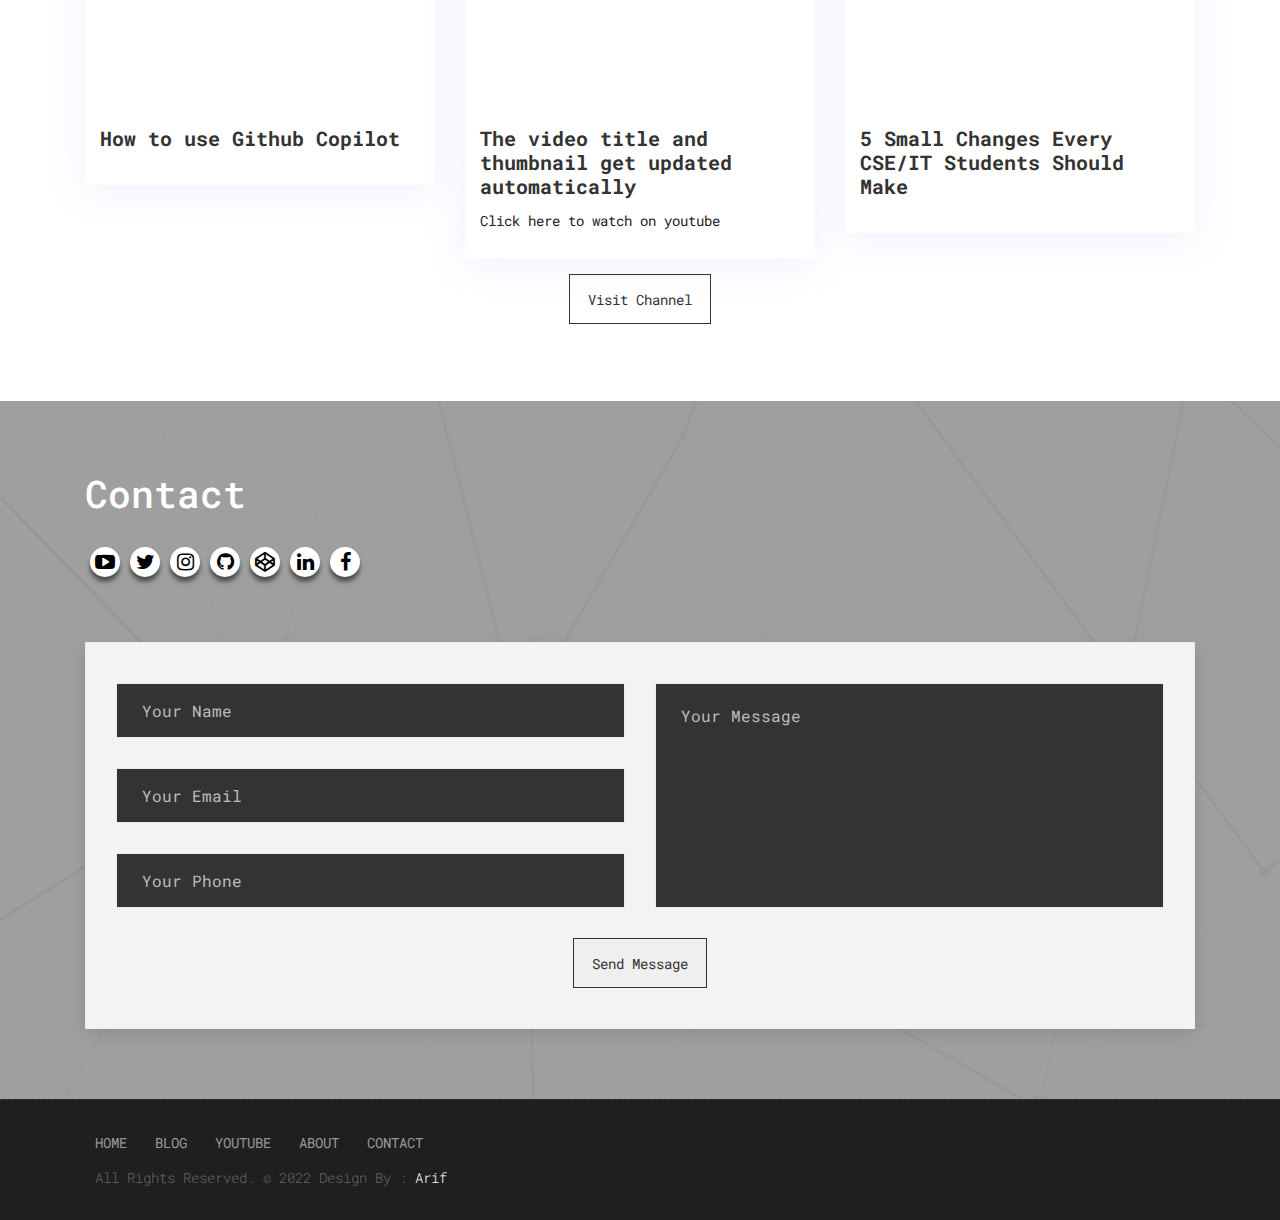
==== commit 72d37c37: "added button for ml project" ====
--- a/index.html
+++ b/index.html
@@ -471,6 +471,7 @@
 			</div>
             <div style="text-align:center">
                 <a href="https://project.alittlecoding.com/" class="sim-btn btn-hover-new" data-text="View All" target="_blank"><span>View All</span></a>
+                <a href="food101.html" class="sim-btn btn-hover-new" data-text="ML Project" target="_blank"><span>ML Project</span></a>
             </div>
 			</div>
 		</div>
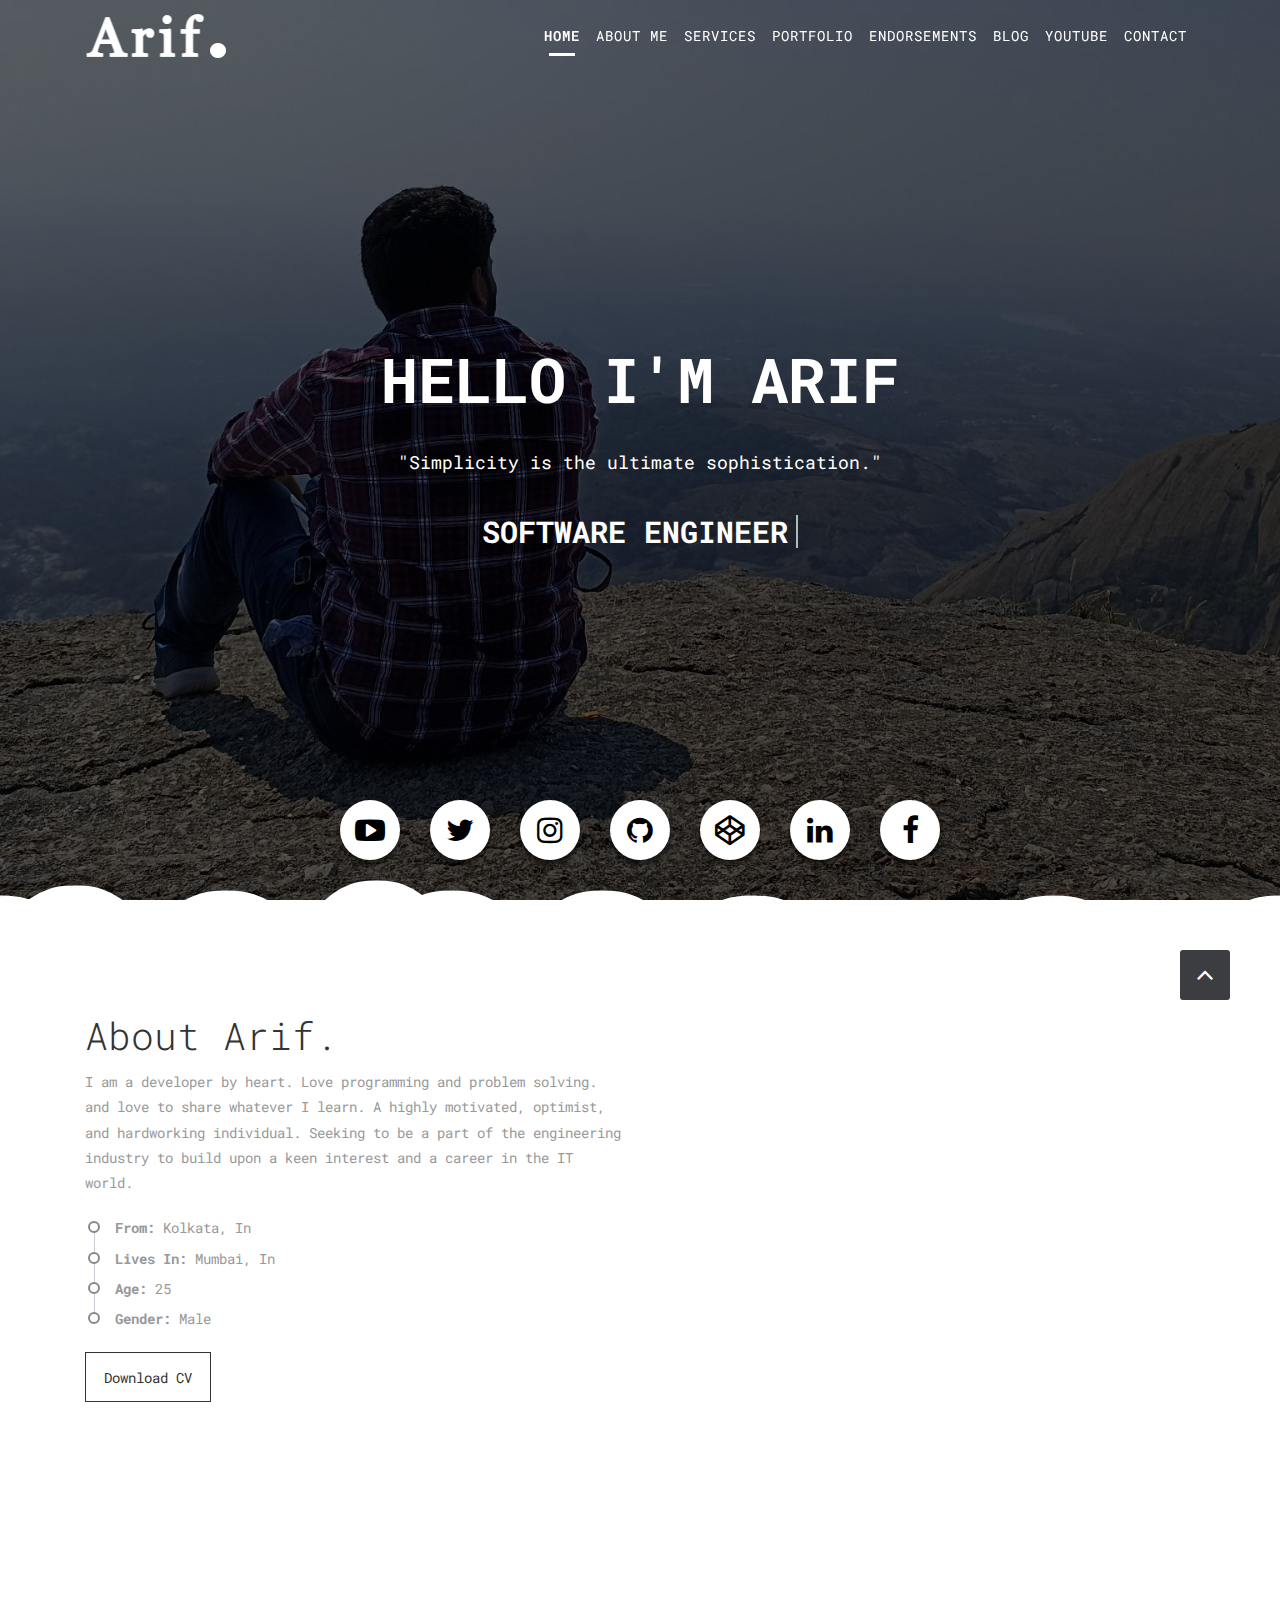
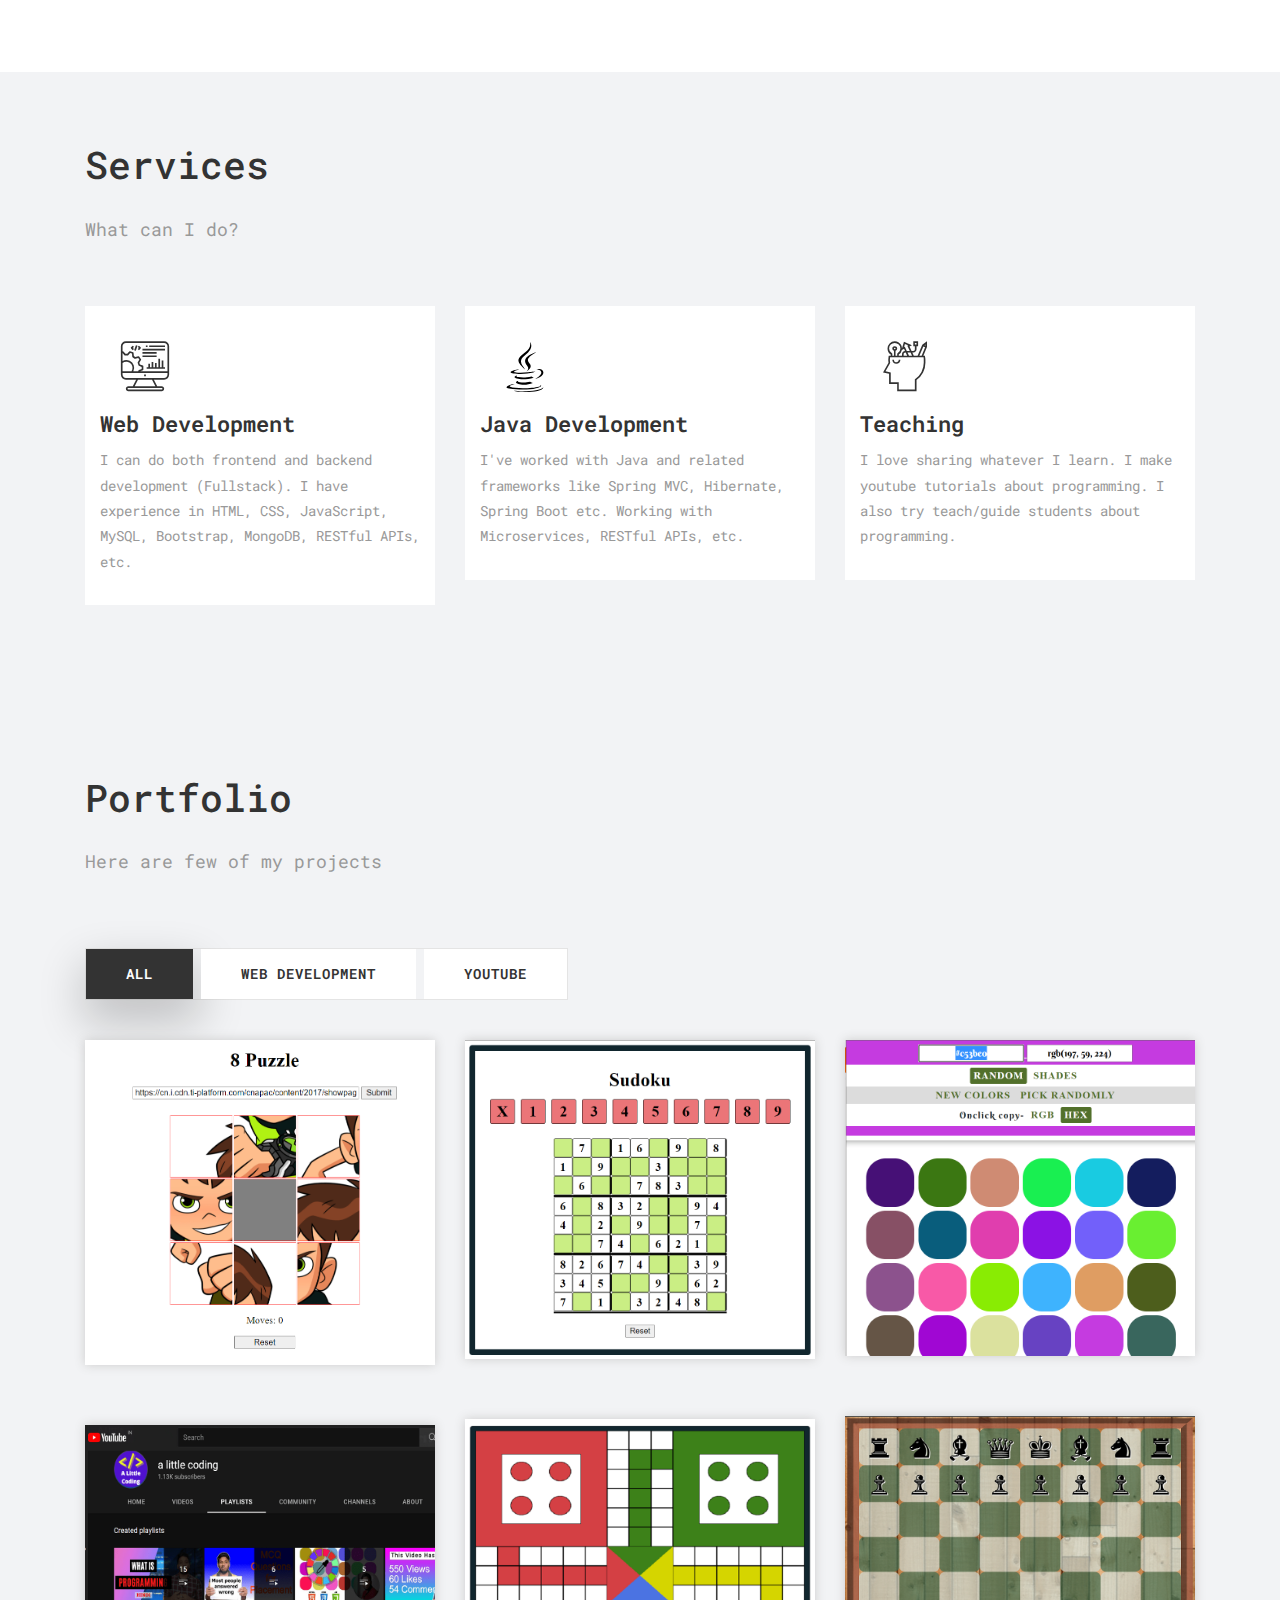
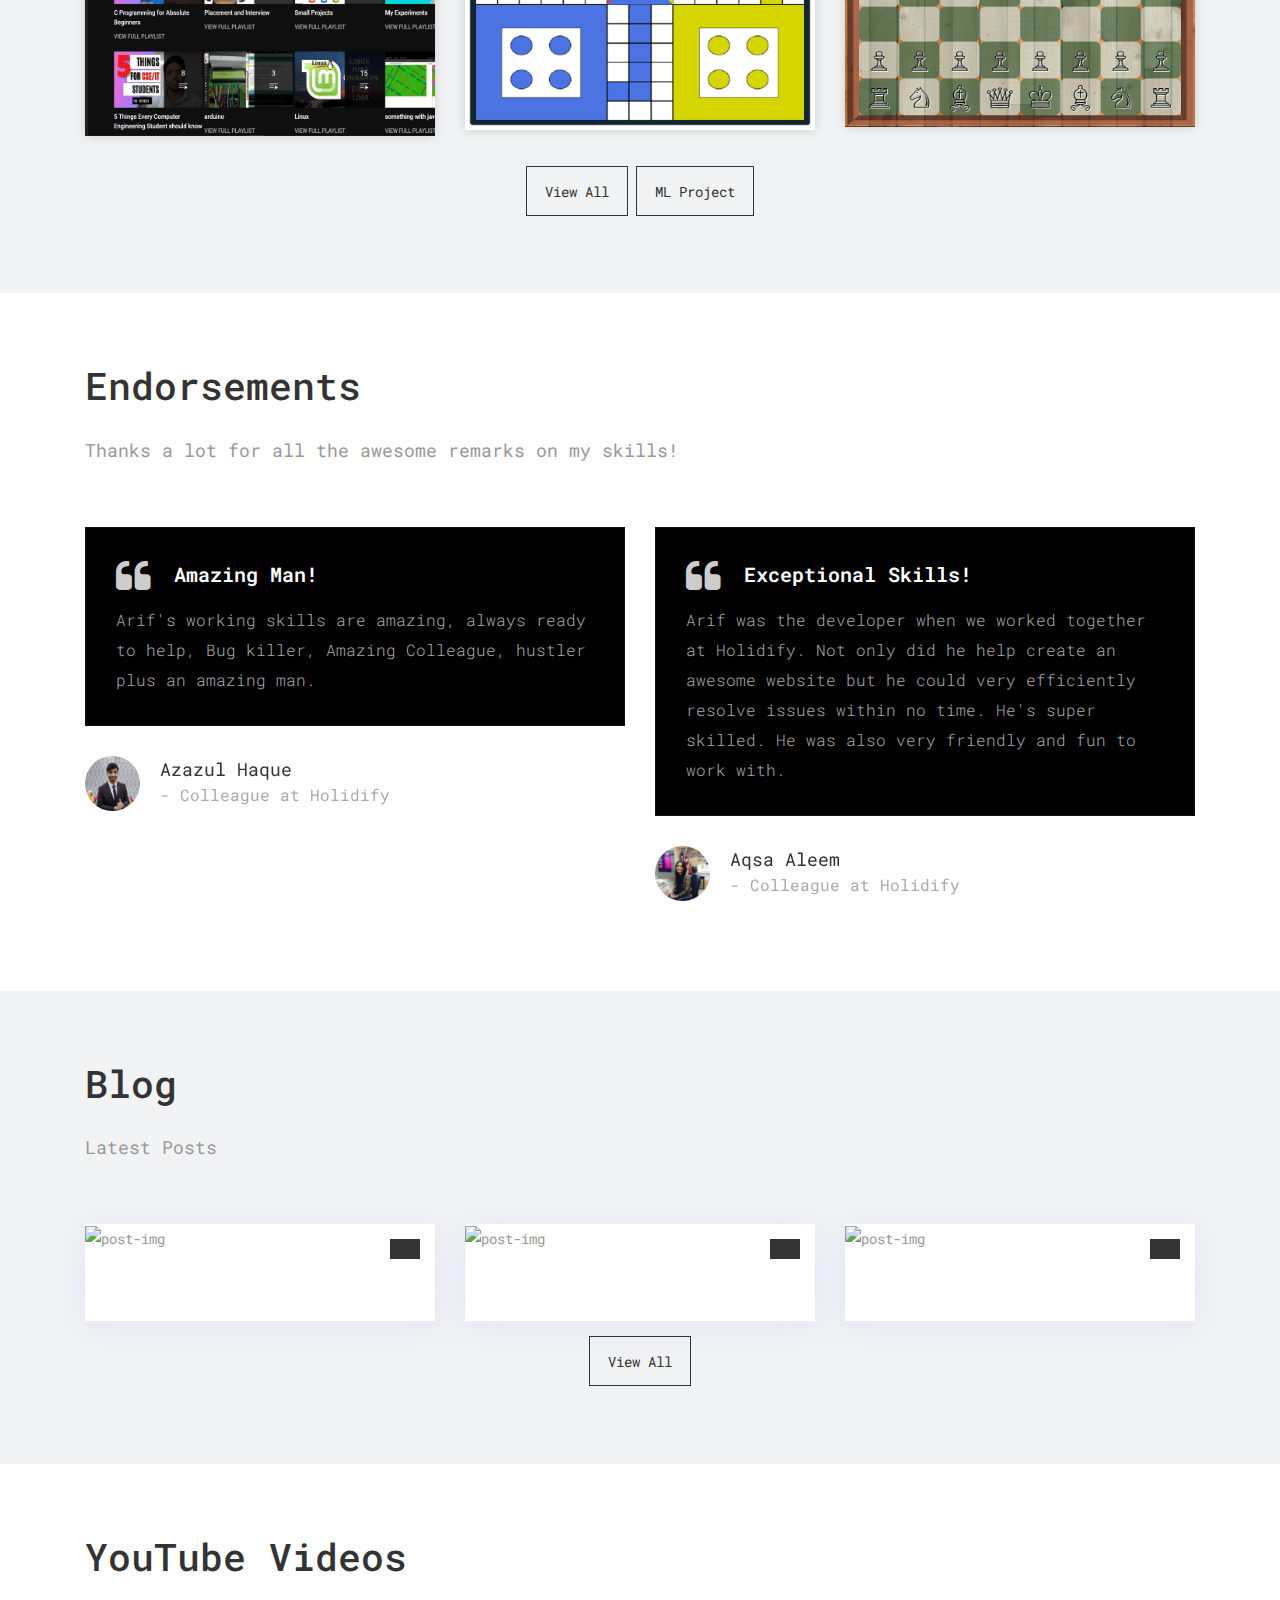
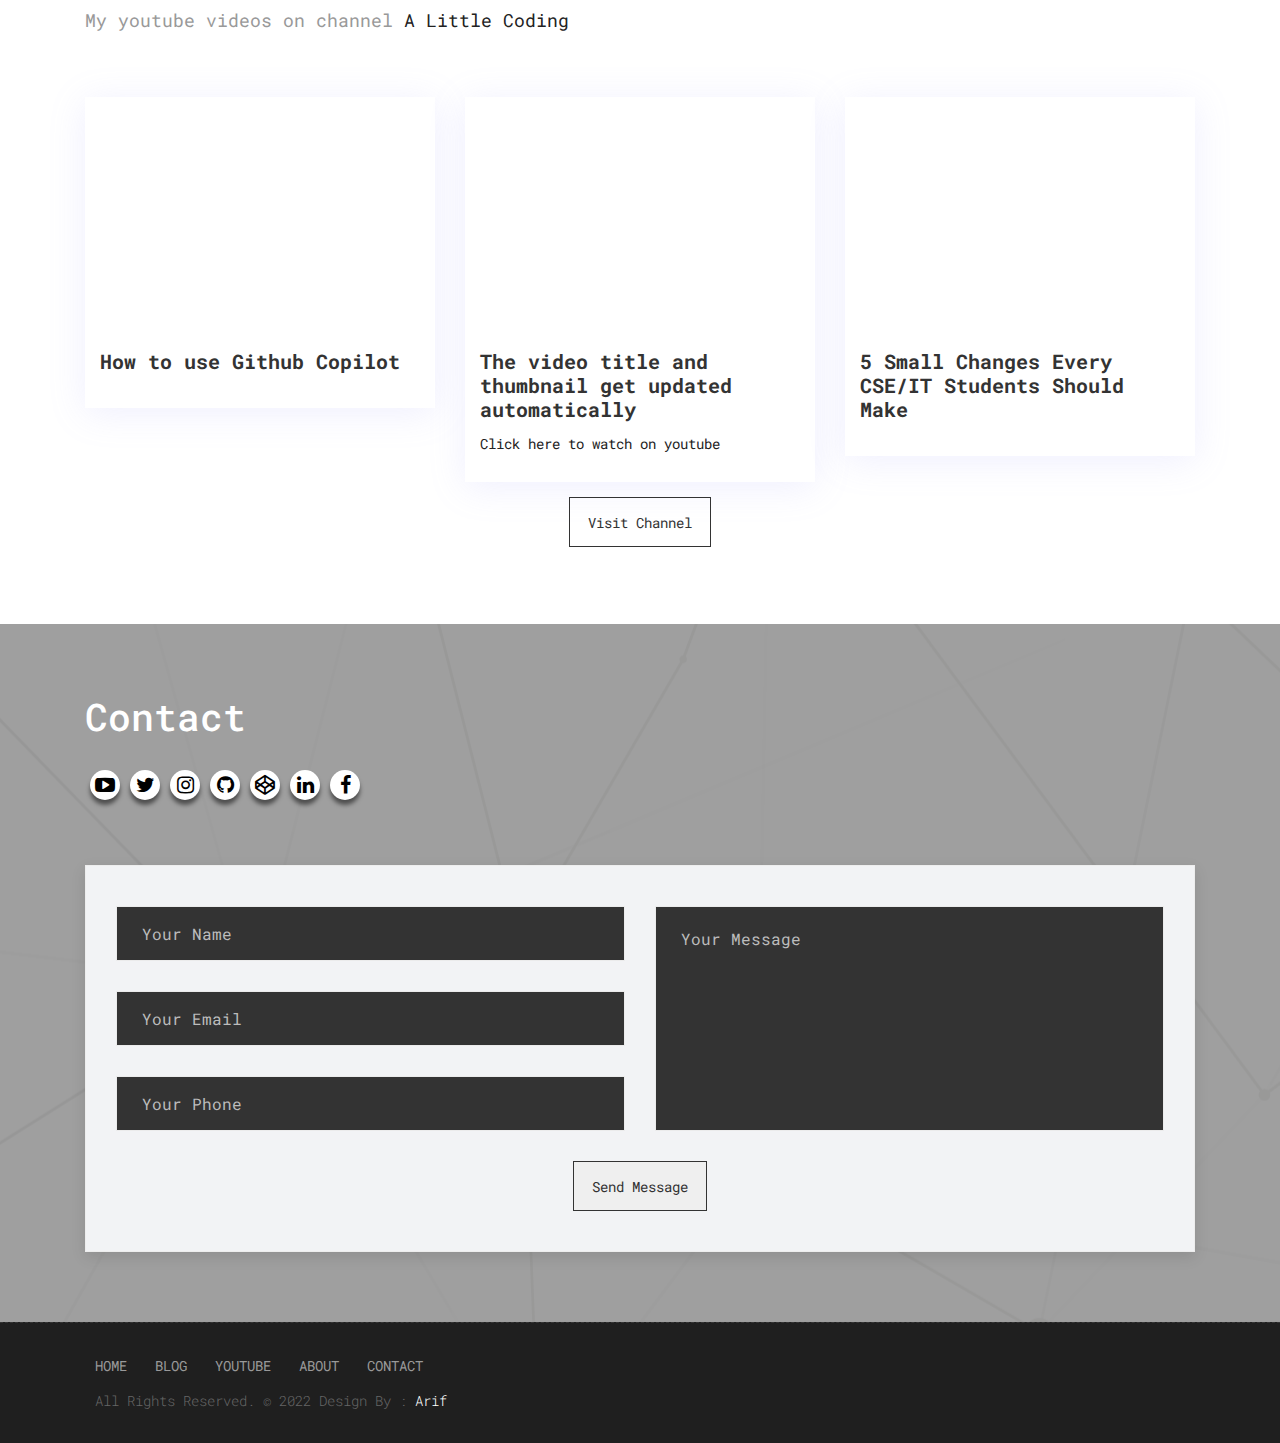
==== commit e5e72eb7: "updated age and added visible alpha" ====
--- a/index.html
+++ b/index.html
@@ -109,6 +109,7 @@
 					<b class="is-visible">Software Engineer</b>
 					<b>Java Developer</b>
 					<b>Web Developer</b>
+					<b>Python Developer</b>
 				</span>
 			</h3>
 		</div>
@@ -151,7 +152,7 @@
                         <ul class="theme-list">
                             <li><b>From:</b> Kolkata, In</li>
                             <li><b>Lives In:</b> Mumbai, In</li>
-                            <li><b>Age:</b> 24</li>
+                            <li><b>Age:</b> 25</li>
                             <li><b>Gender:</b> Male</li>
                         </ul>
 
@@ -243,8 +244,20 @@
             <div class="col-md-6 wow fadeInRight" style="visibility: visible; animation-name: fadeInRight;">
                 <h2 class="fw-normal">Experience</h2>
                 <ul class="timeline mt-4 pr-md-5">
+		    <li>
+                        <div class="title">Oct 2022 - Current</div>
+                        <div class="details">
+                            <h5>Software Engineer</h5>
+                            <small class="fg-theme">Visible Alpha (Mumbai, India) </small>
+                            <p>
+                                • Python
+                                <br>
+                                • Django
+                            </p>
+                        </div>
+                    </li>
                     <li>
-                        <div class="title">May 2021 - Current</div>
+                        <div class="title">May 2021 - Oct 2022</div>
                         <div class="details">
                             <h5>Java Developer</h5>
                             <small class="fg-theme">Xebia (Pune, India) </small>
@@ -737,4 +750,4 @@
     <script src="js/hashnode.js"></script>
 
 </body>
-</html>+</html>
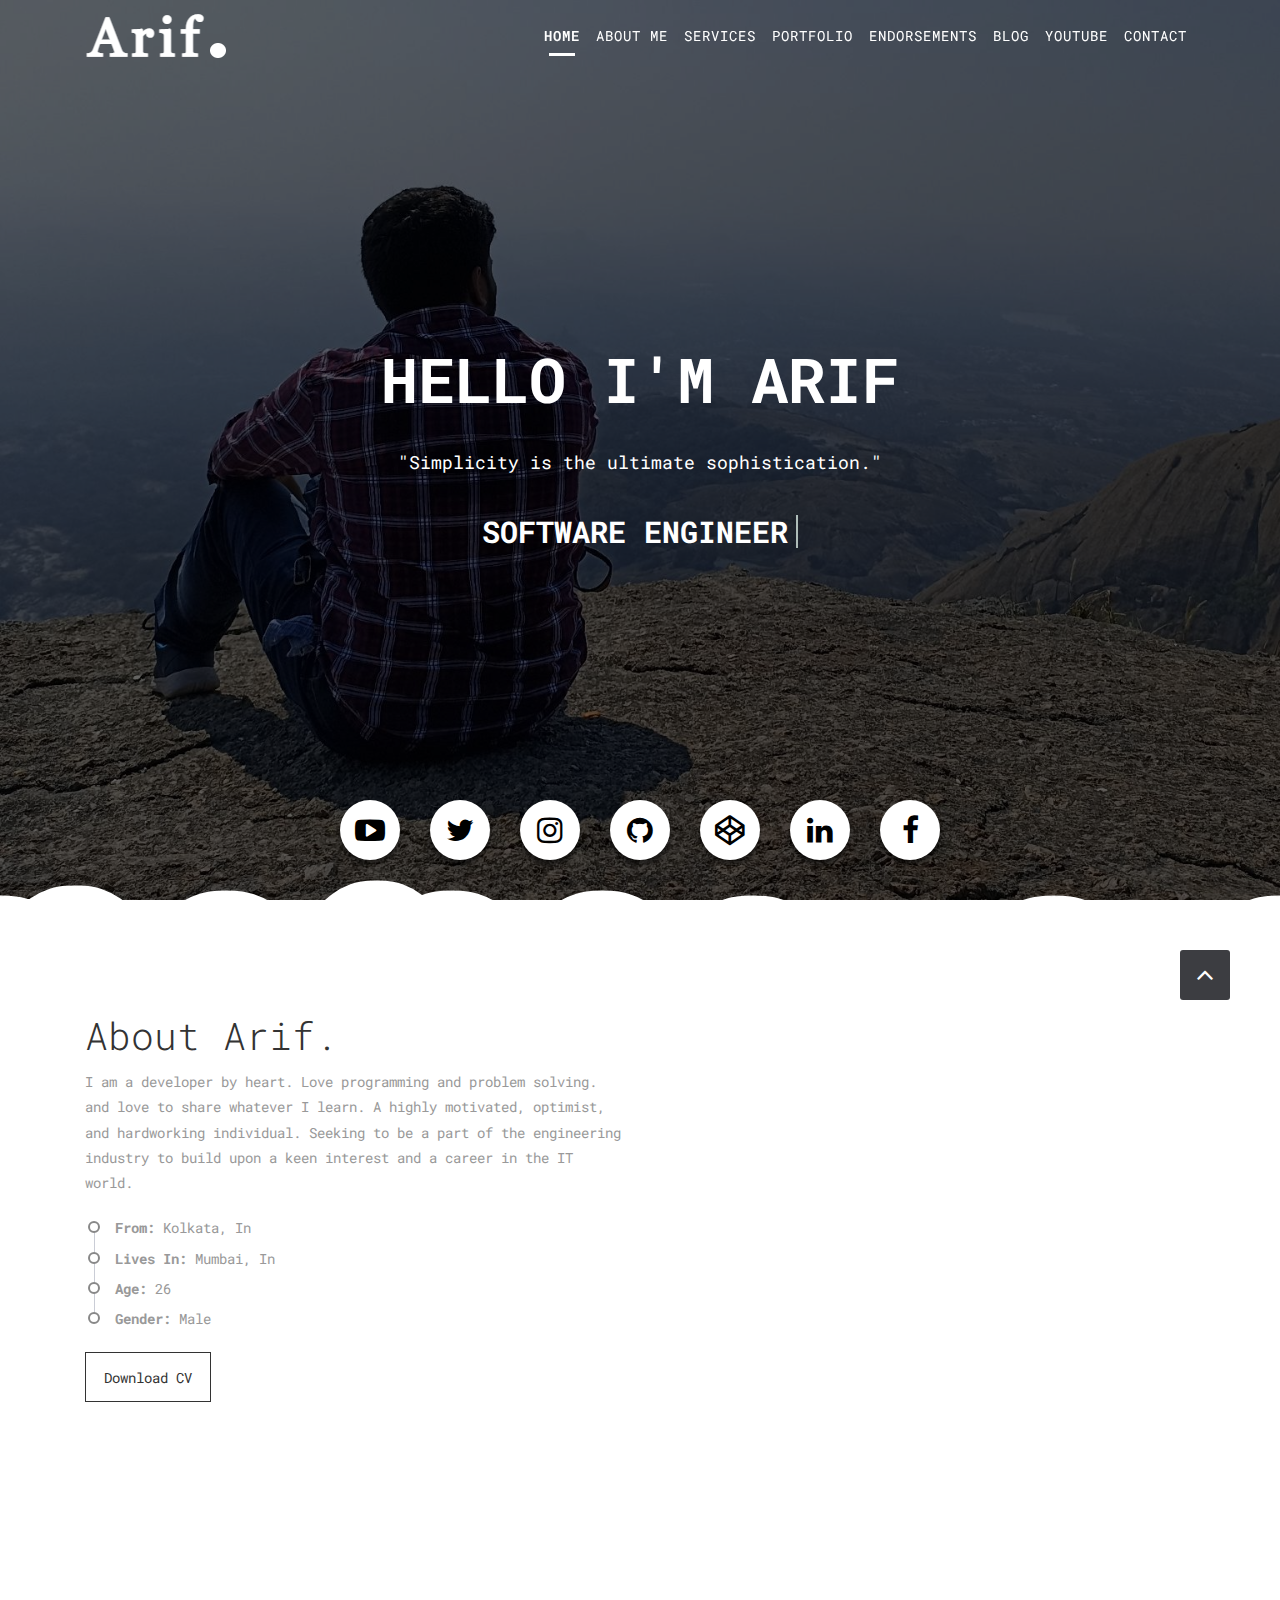
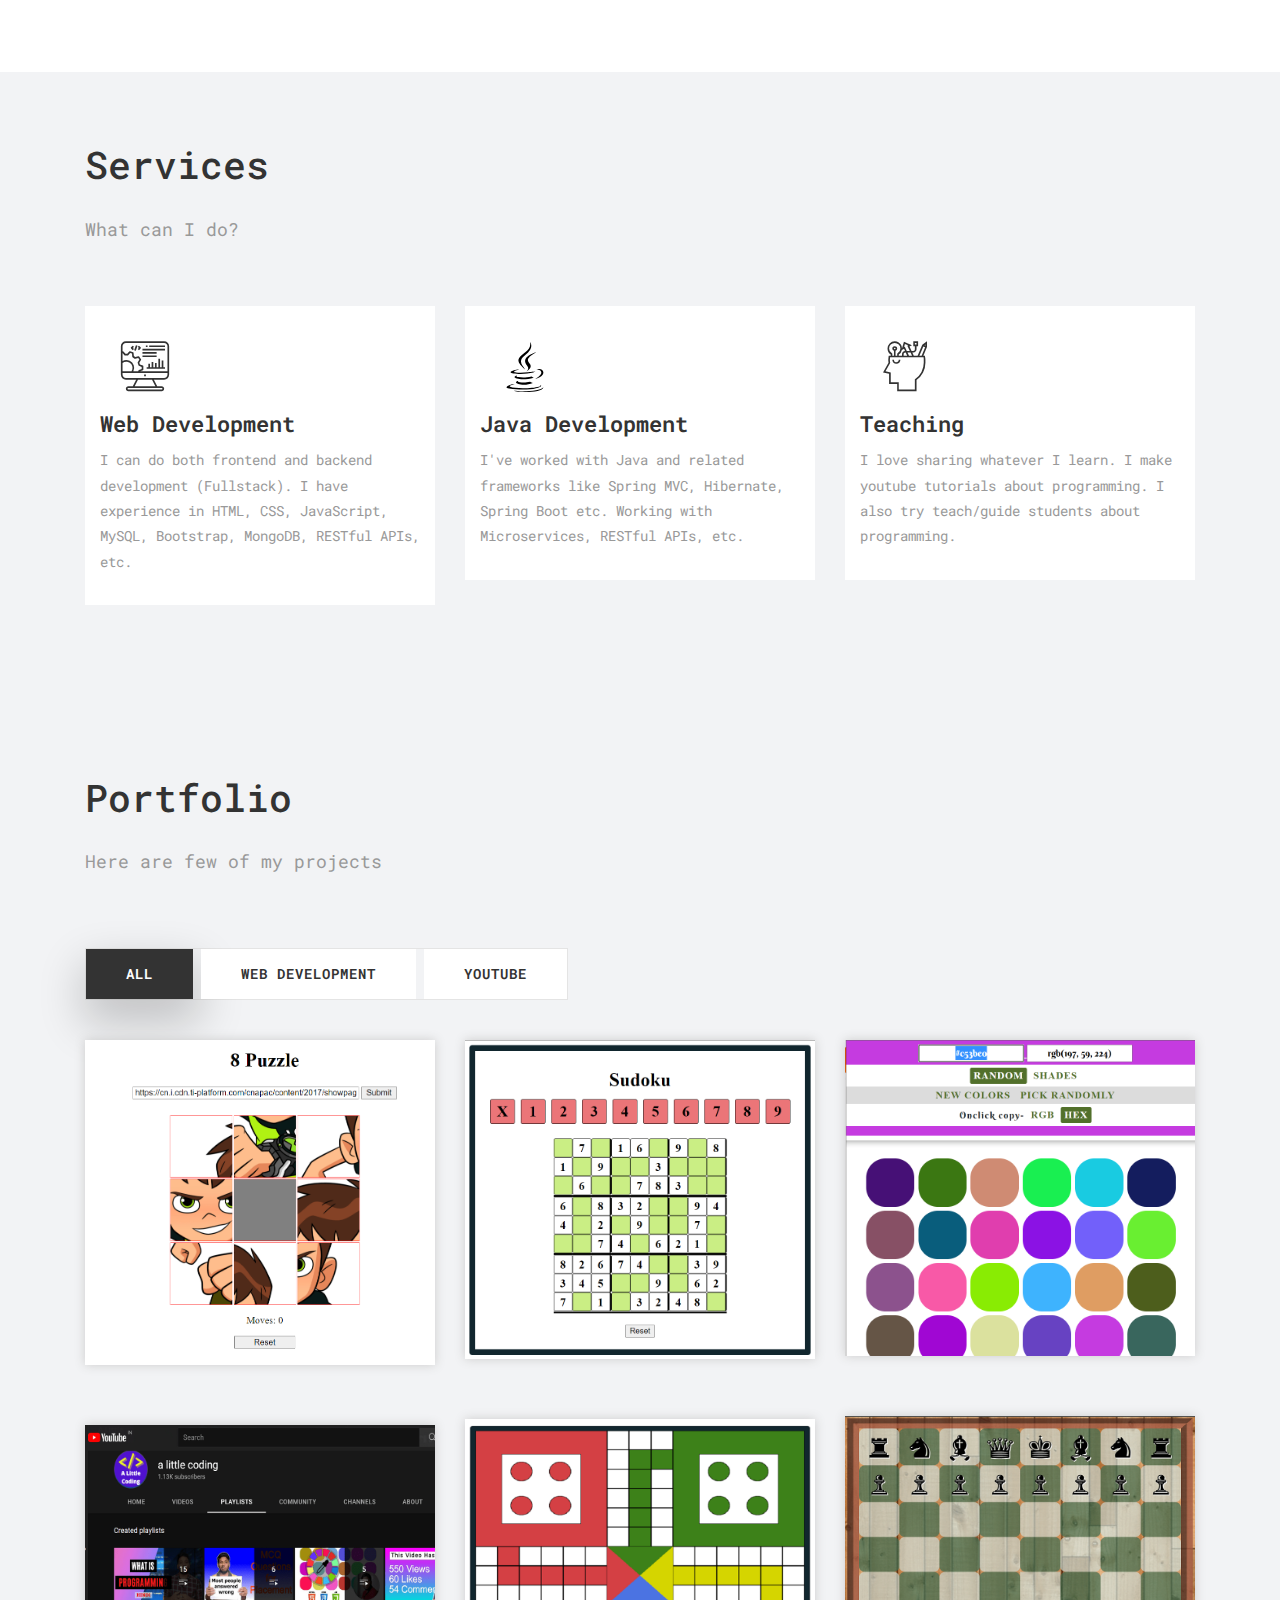
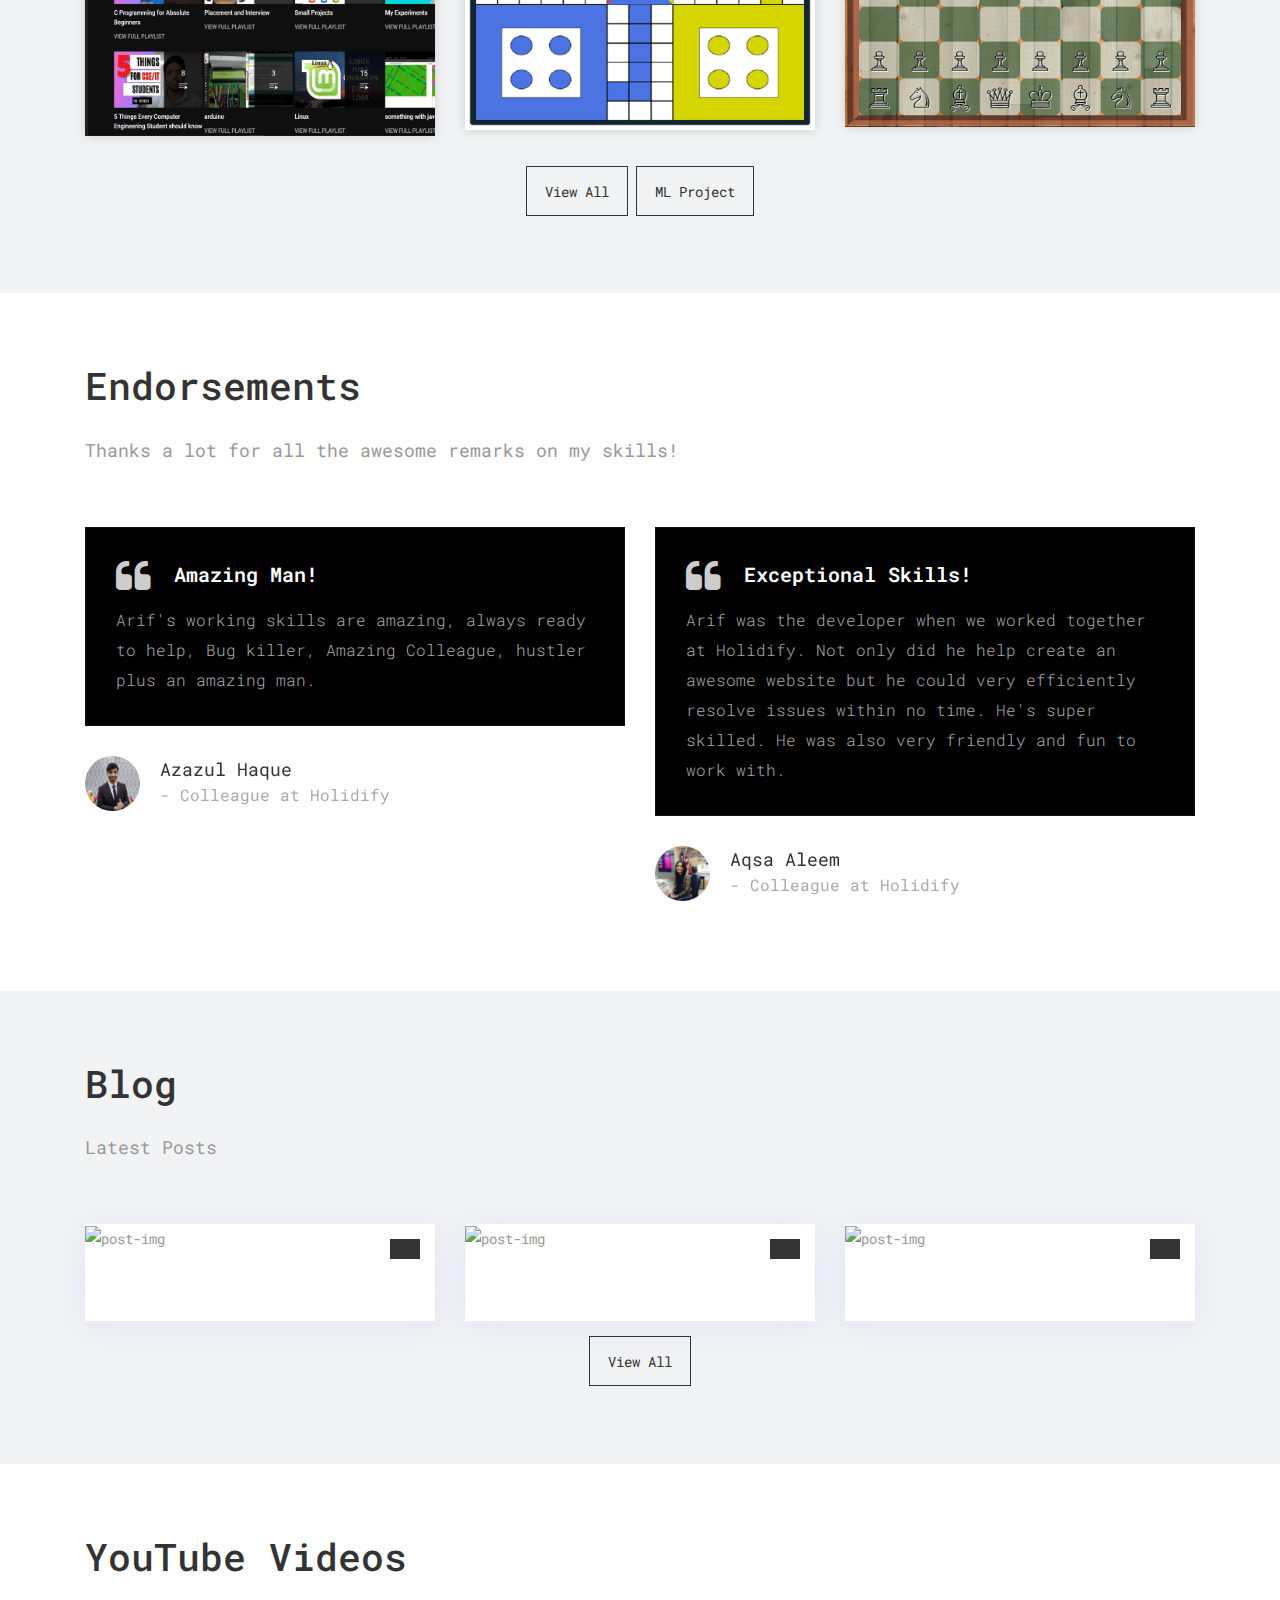
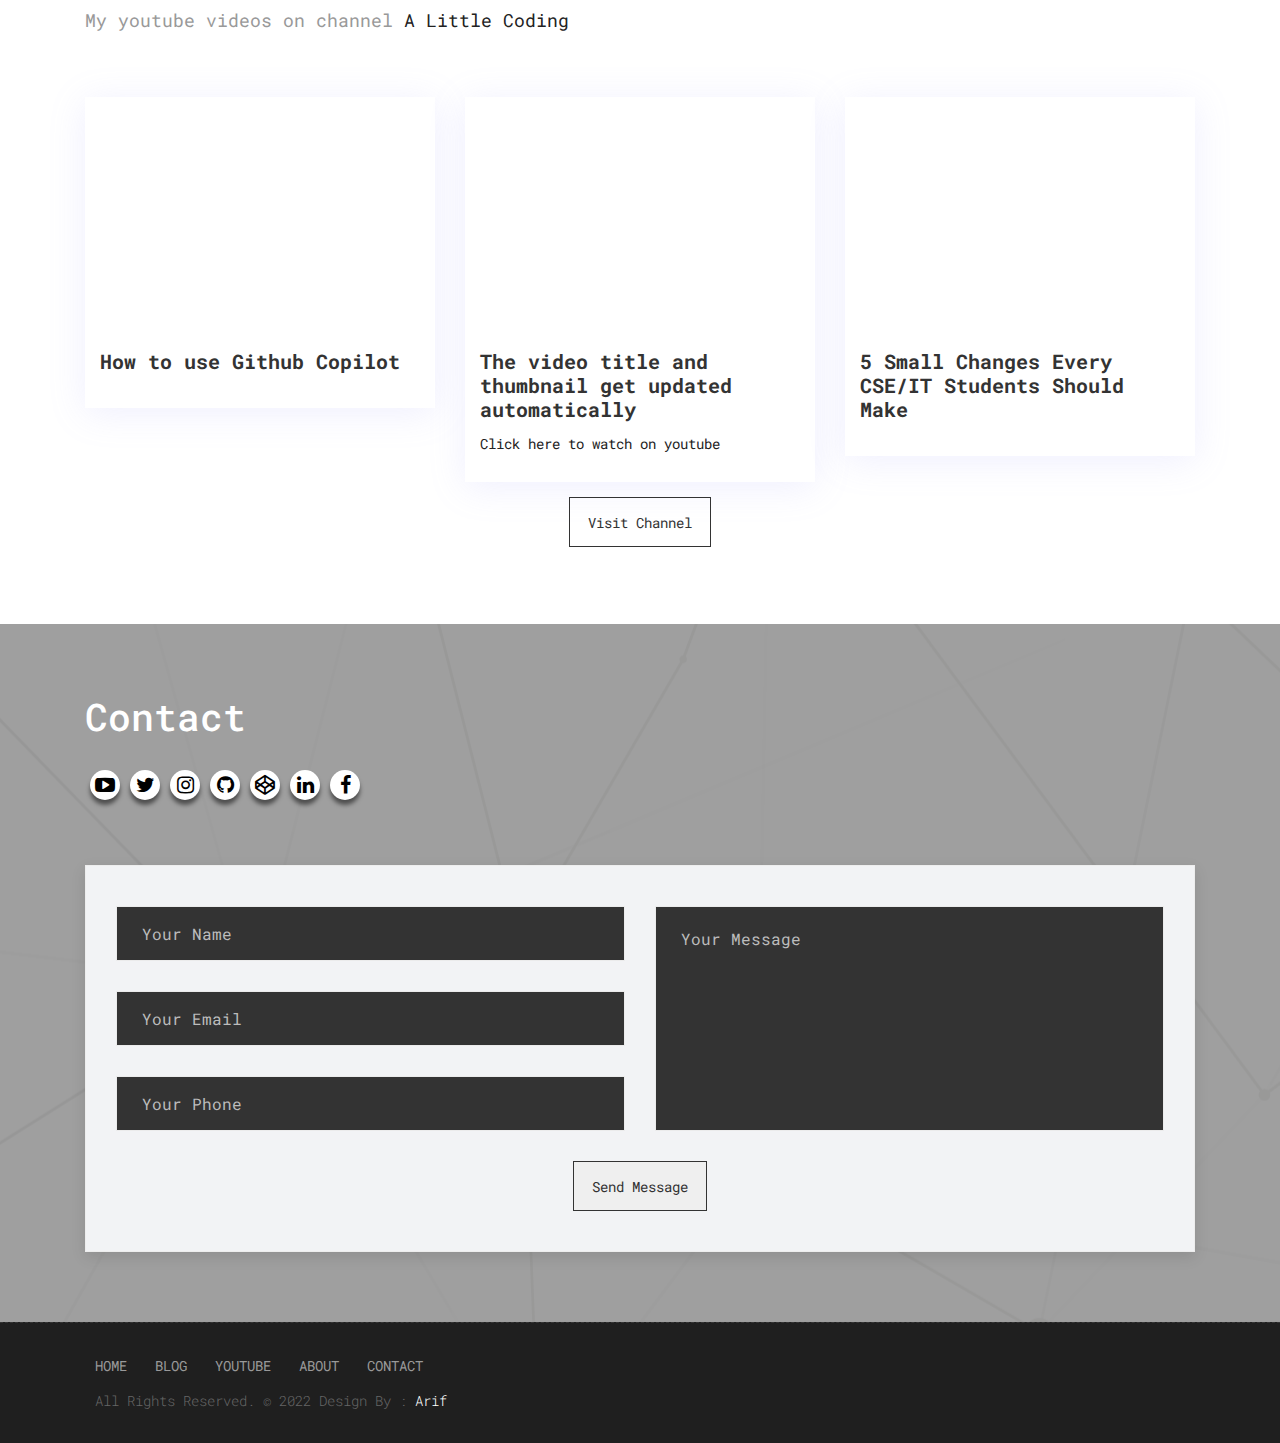
==== commit 479a9e3f: "Update index.html" ====
--- a/index.html
+++ b/index.html
@@ -152,7 +152,7 @@
                         <ul class="theme-list">
                             <li><b>From:</b> Kolkata, In</li>
                             <li><b>Lives In:</b> Mumbai, In</li>
-                            <li><b>Age:</b> 25</li>
+                            <li><b>Age:</b> 26</li>
                             <li><b>Gender:</b> Male</li>
                         </ul>
 
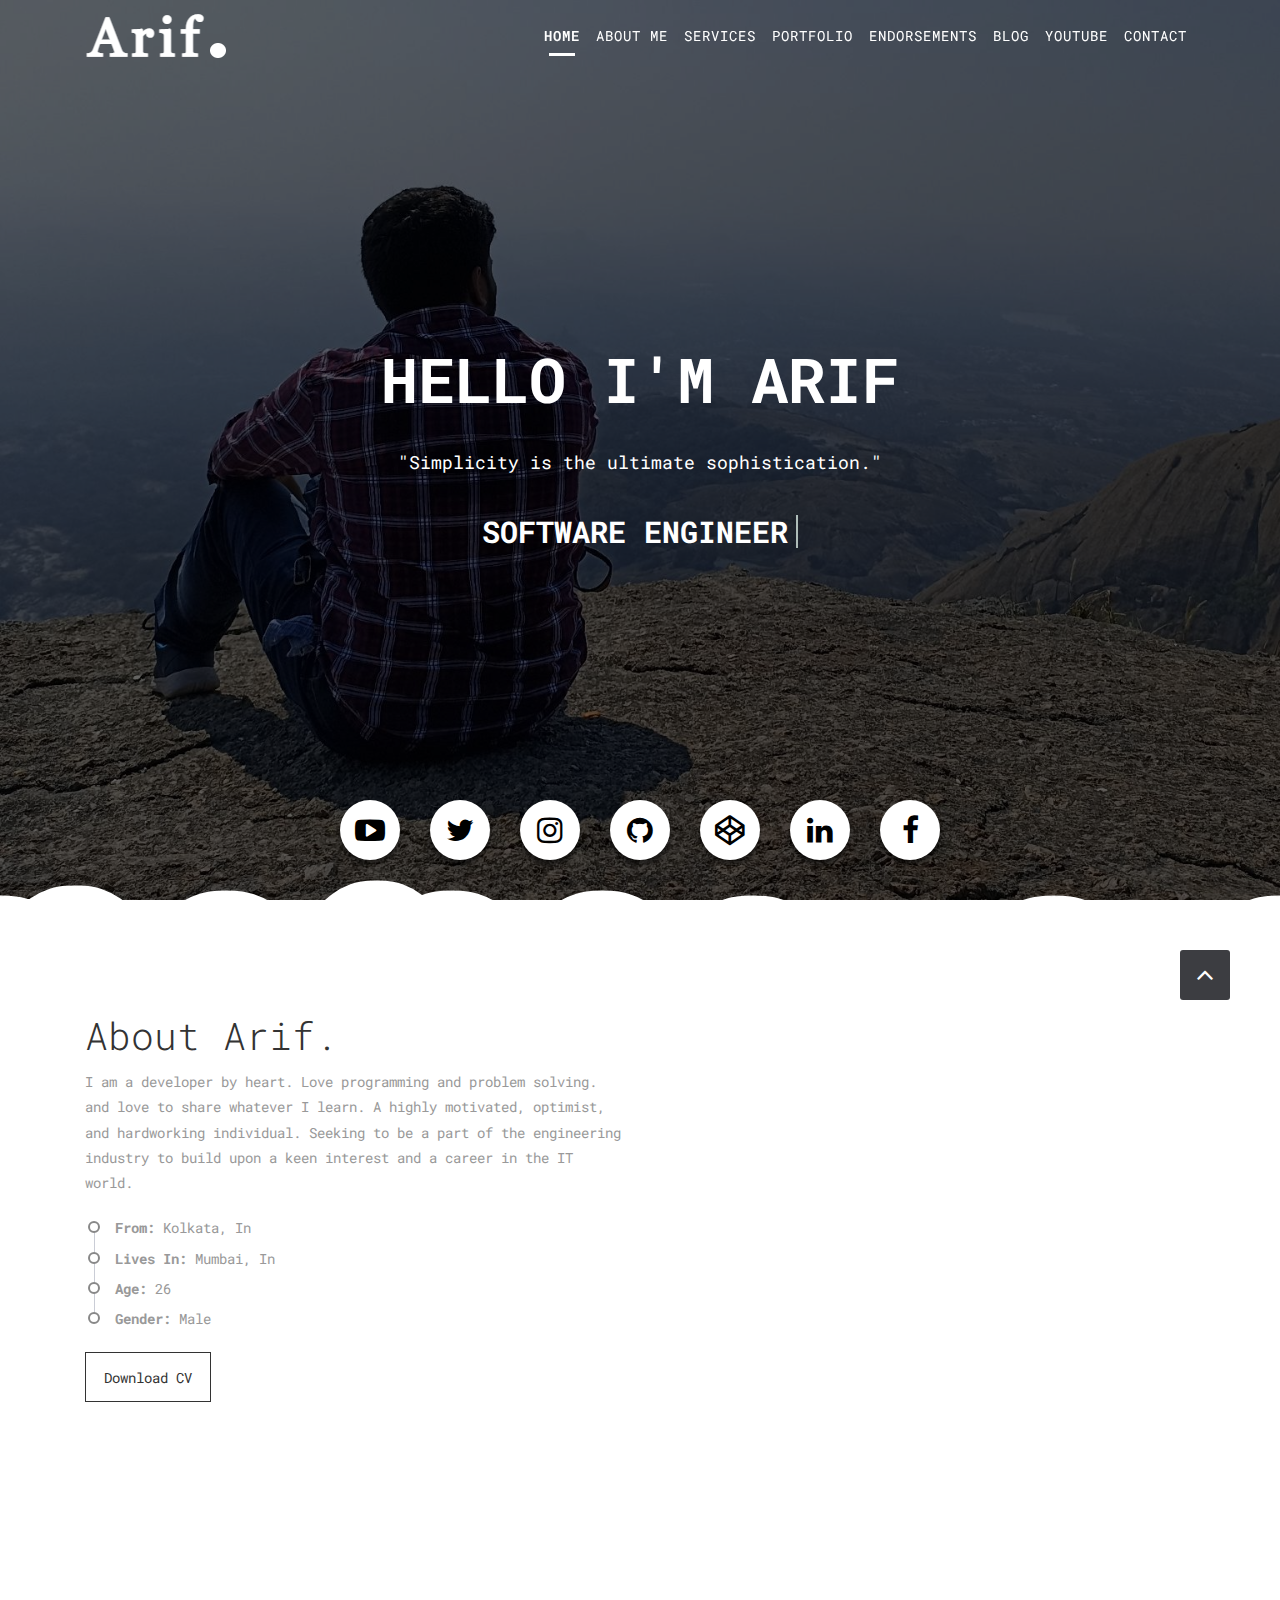
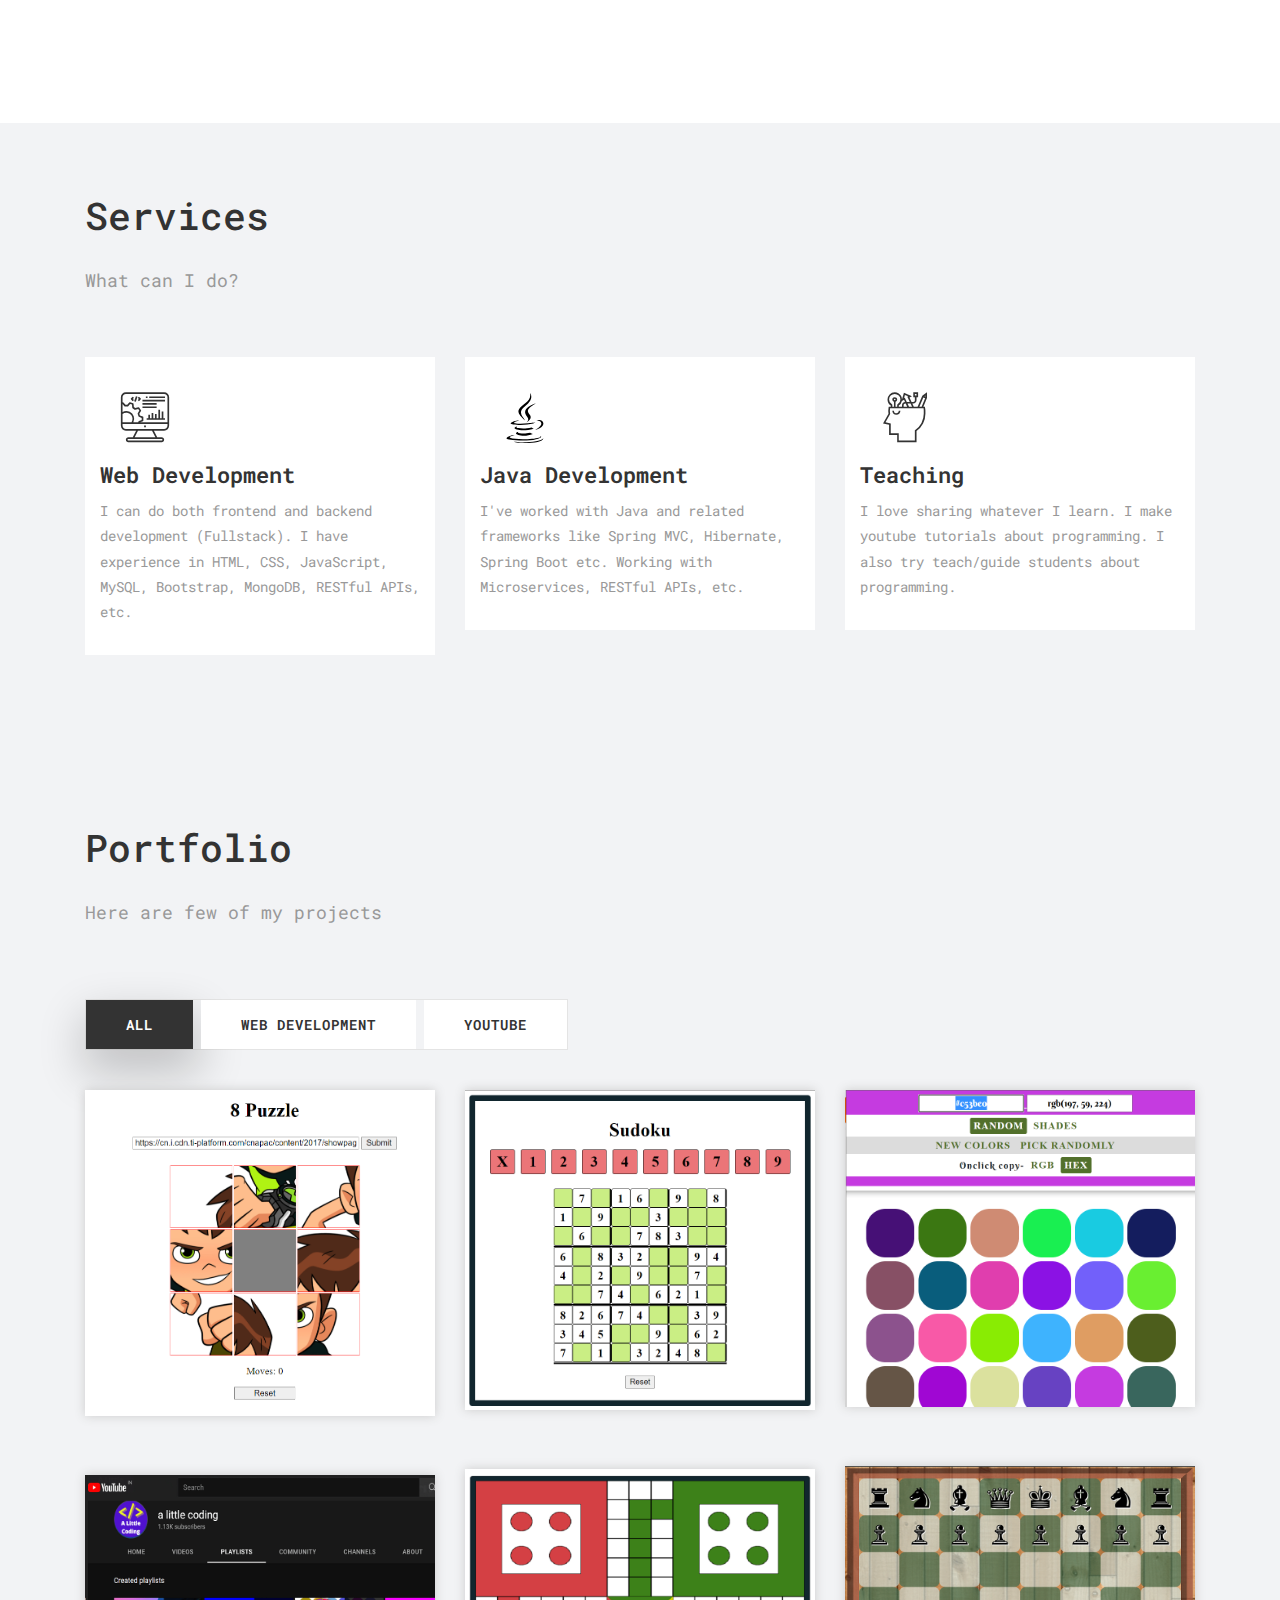
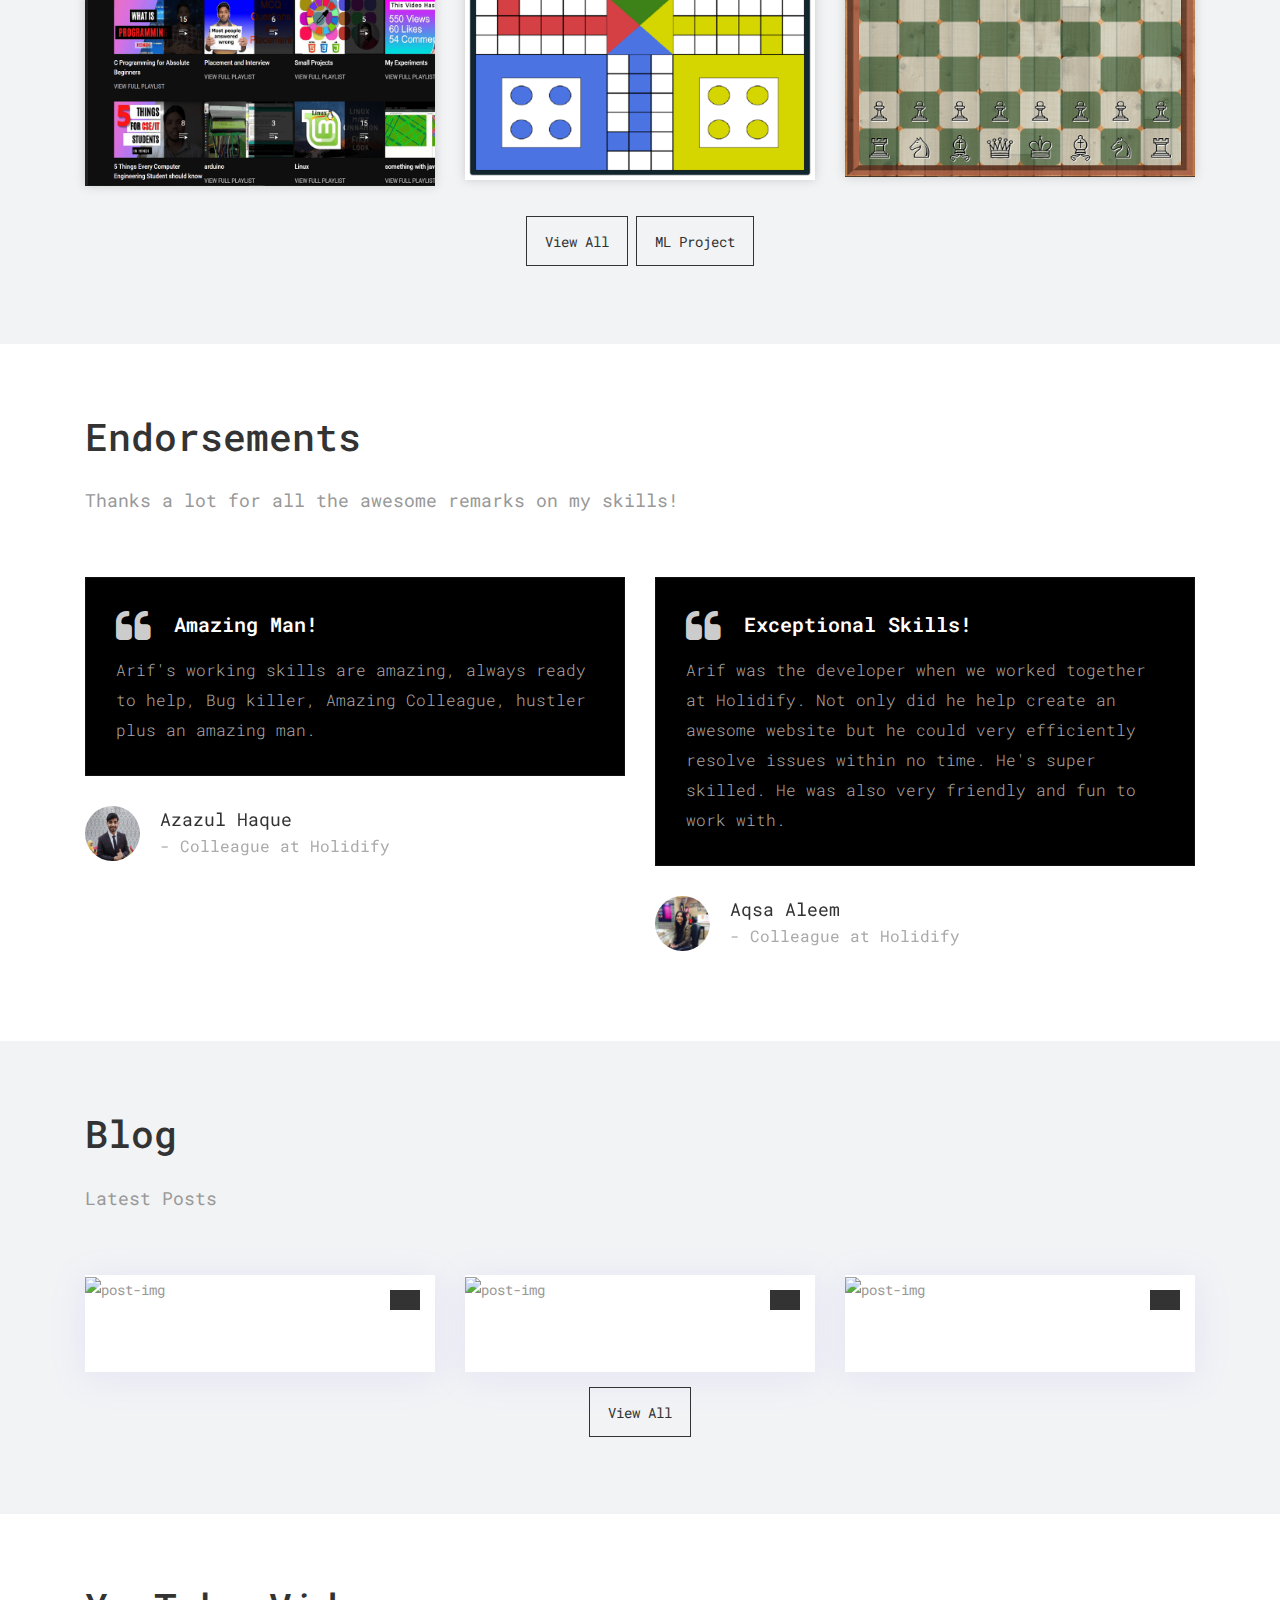
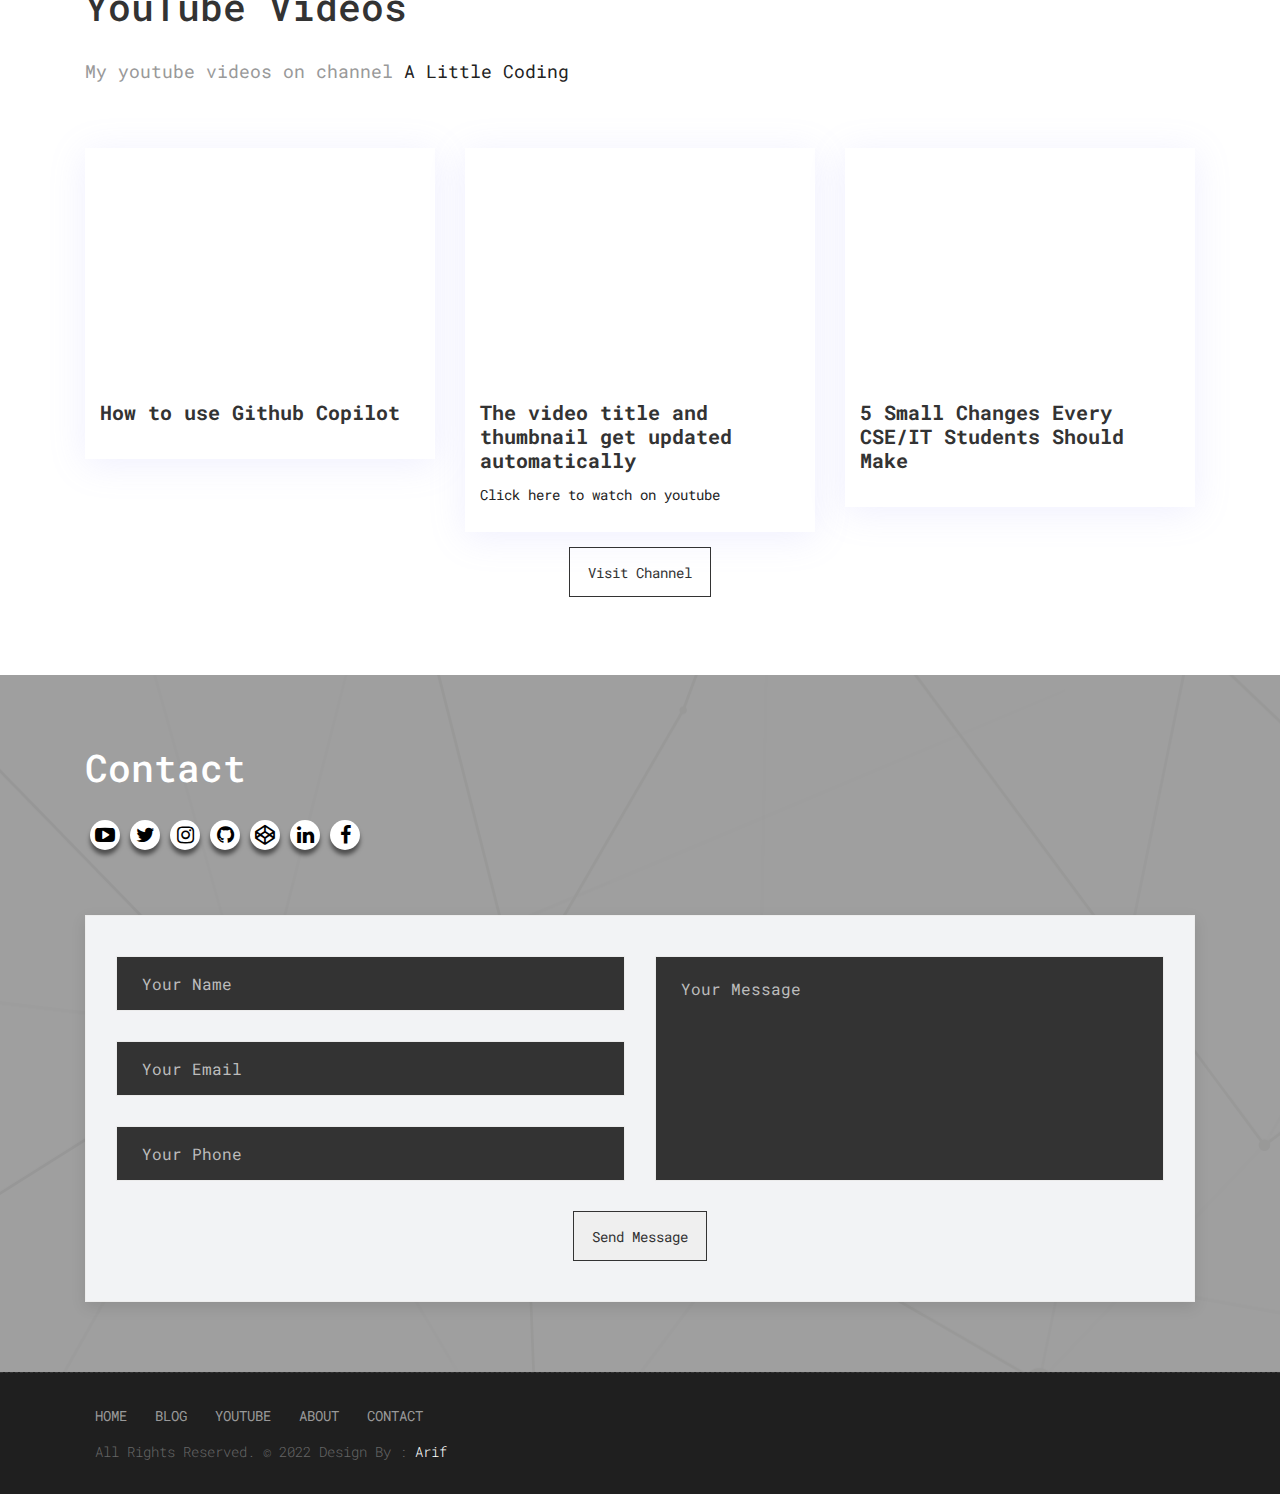
==== commit 40cce941: "updated info" ====
--- a/index.html
+++ b/index.html
@@ -182,14 +182,14 @@
                         </div>
                     </div>
                     <div class="progress-wrapper wow fadeInUp" style="visibility: visible; animation-name: fadeInUp;">
-                        <span class="caption">JavaScript</span>
+                        <span class="caption">JavaScript + React</span>
                         <div class="progress">
                             <div class="progress-bar" role="progressbar" style="width: 70%;" aria-valuenow="75"
                                 aria-valuemin="0" aria-valuemax="100">70%</div>
                         </div>
                     </div>
                     <div class="progress-wrapper wow fadeInUp" style="visibility: visible; animation-name: fadeInUp;">
-                        <span class="caption">Phyton</span>
+                        <span class="caption">Phyton + Django</span>
                         <div class="progress">
                             <div class="progress-bar" role="progressbar" style="width: 75%;" aria-valuenow="75"
                                 aria-valuemin="0" aria-valuemax="100">75%</div>
@@ -226,6 +226,13 @@
                         <div class="progress">
                             <div class="progress-bar" role="progressbar" style="width: 80%;" aria-valuenow="75"
                                 aria-valuemin="0" aria-valuemax="100">80%</div>
+                        </div>
+                    </div>
+                    <div class="progress-wrapper wow fadeInUp" style="visibility: visible; animation-name: fadeInUp;">
+                        <span class="caption">AWS</span>
+                        <div class="progress">
+                            <div class="progress-bar" role="progressbar" style="width: 50%;" aria-valuenow="75"
+                                aria-valuemin="0" aria-valuemax="100">50%</div>
                         </div>
                     </div>
                     <div class="progress-wrapper wow fadeInUp" style="visibility: visible; animation-name: fadeInUp;">
@@ -248,11 +255,15 @@
                         <div class="title">Oct 2022 - Current</div>
                         <div class="details">
                             <h5>Software Engineer</h5>
-                            <small class="fg-theme">Visible Alpha (Mumbai, India) </small>
+                            <small class="fg-theme">S&P Global (Mumbai, India) </small>
                             <p>
                                 • Python
                                 <br>
                                 • Django
+                                <br>
+                                • React
+                                <br>
+                                • MySQL
                             </p>
                         </div>
                     </li>
@@ -653,7 +664,7 @@
                         </li>
                         <li><a href="https://github.com/Google987/" target="blank"><i class="fa fa-github" aria-hidden="true"></i></a></li>
                         <li><a href="https://www.codepen.io/google987/" target="blank"><i class="fa fa-codepen" aria-hidden="true"></i></a></li>
-                        <li><a href="https://www.linkedin.com/in/arif-khan-7410/" target="blank"><i class="fa fa-linkedin" aria-hidden="true"></i></a></li>
+                        <li><a href="https://www.linkedin.com/in/arif-decrypted/" target="blank"><i class="fa fa-linkedin" aria-hidden="true"></i></a></li>
                         <li><a href="https://www.facebook.com/alittlecoding/" target="blank"><i class="fa fa-facebook" aria-hidden="true"></i></a>
                         </li>
                     </ul>
@@ -728,7 +739,7 @@
             </li>
             <li><a href="https://github.com/Google987/" target="blank"><i class="fa fa-github" aria-hidden="true"></i></a></li>
             <li><a href="https://www.codepen.io/google987/" target="blank"><i class="fa fa-codepen" aria-hidden="true"></i></a></li>
-            <li><a href="https://www.linkedin.com/in/arif-khan-7410/" target="blank"><i class="fa fa-linkedin" aria-hidden="true"></i></a></li>
+            <li><a href="https://www.linkedin.com/in/arif-decrypted/" target="blank"><i class="fa fa-linkedin" aria-hidden="true"></i></a></li>
             <li><a href="https://www.facebook.com/alittlecoding/" target="blank"><i class="fa fa-facebook" aria-hidden="true"></i></a>
             </li>
         </ul>
